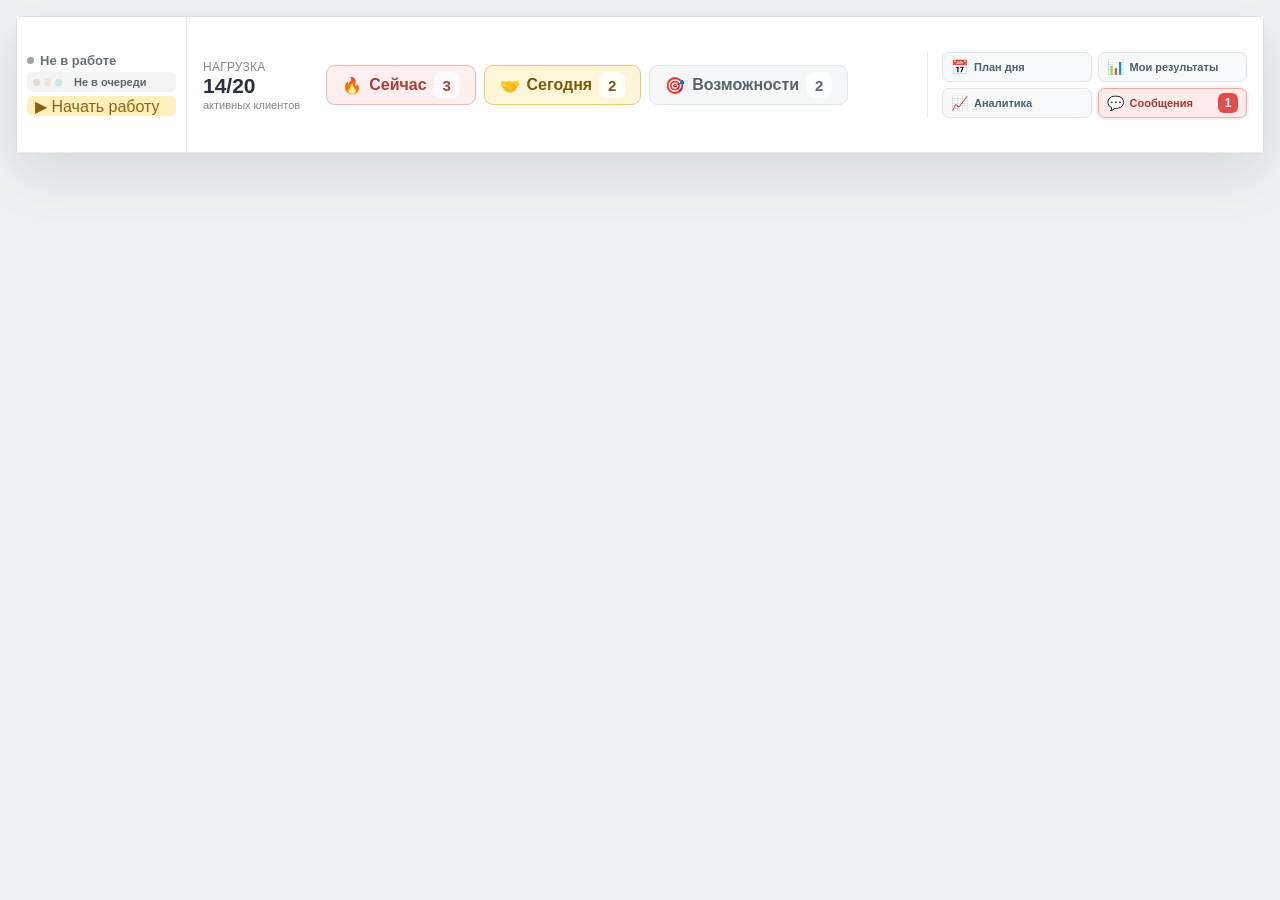
==== manager-widget/index.html @ 6597e40f "Добавить публичный интерактивный виджет менеджера" ====
<!doctype html>
<html lang="ru">
  <head>
    <meta charset="UTF-8" />
    <meta name="viewport" content="width=device-width, initial-scale=1.0" />
    <meta
      name="description"
      content="Интерактивный макет рабочего виджета менеджера по продажам"
    />
    <title>Рабочий виджет менеджера</title>
    <script type="module" crossorigin src="./assets/index-DknMgJmv.js"></script>
    <link rel="stylesheet" crossorigin href="./assets/index-B7wxys3e.css">
  </head>
  <body>
    <div id="root"></div>
  </body>
</html>
---- manager-widget/assets/index-B7wxys3e.css ----
._amoPage_18mgr_1{--ink:#27313d;--muted:#7d8994;--line:#e7ebee;--navy:#082438;--blue:#2468dd;--green:#16b887;--green-soft:#e8f8f2;--yellow:#e9ad2e;--yellow-soft:#fff6d9;--red:#e24e4e;--red-soft:#fff0ef;min-height:100vh;color:var(--ink);background:#eef1f4;padding:16px;font-family:Inter,-apple-system,BlinkMacSystemFont,Segoe UI,Arial,sans-serif}._amoPage_18mgr_1 button{font:inherit}._amoPage_18mgr_1 button:focus-visible{outline-offset:2px;outline:3px solid #2468dd47}._amoWindow_18mgr_30{background:#fff;border:1px solid #d9dfe3;border-radius:5px;width:min(1860px,100%);min-height:0;margin:0 auto;position:relative;overflow:visible;box-shadow:0 18px 55px #1728361f}._embeddedWidget_18mgr_42{border-bottom:1px solid var(--line);background:#fff;grid-template-columns:170px minmax(0,1fr);min-height:136px;display:grid}._managerCell_18mgr_50{border-right:1px solid var(--line);flex-direction:column;justify-content:center;align-items:flex-start;padding:8px 10px;display:flex}._managerLine_18mgr_59{align-items:center;gap:6px;display:flex}._managerLine_18mgr_59 b{color:#65717b;font-size:13px}._trafficRow_18mgr_70{background:#f2f4f5;border-radius:6px;align-items:center;gap:4px;width:100%;min-height:20px;margin-top:4px;padding:0 6px;display:flex}._trafficRow_18mgr_70 button{color:#596670;text-overflow:ellipsis;white-space:nowrap;cursor:pointer;background:0 0;border:0;min-width:0;margin-left:2px;font-size:11px;font-weight:850;overflow:hidden}._trafficLamp_18mgr_96,._trafficMini_18mgr_97 span{opacity:.2;border-radius:50%;width:7px;height:7px}._redLamp_18mgr_104{background:var(--red)}._yellowLamp_18mgr_108{background:var(--yellow)}._greenLamp_18mgr_112{background:var(--green)}._trafficRow_18mgr_70 ._activeLamp_18mgr_116,._trafficMini_18mgr_97 ._activeLamp_18mgr_116{opacity:1;box-shadow:0 0 0 2px #27313d14}._liveDot_18mgr_122{background:#9ca5ac;border-radius:50%;width:7px;height:7px}._liveDot_18mgr_122._green_18mgr_112{background:var(--green)}._liveDot_18mgr_122._yellow_18mgr_108{background:var(--yellow)}._liveDot_18mgr_122._red_18mgr_104{background:var(--red)}._statusButton_18mgr_141,._startMini_18mgr_142,._endMini_18mgr_143{text-align:left;cursor:pointer;border:0;border-radius:6px;width:100%;min-height:20px;margin-top:4px;padding:0 8px;font-size:12px;font-weight:800}._statusButton_18mgr_141._gray_18mgr_156{color:#69747d;background:#eef1f3}._statusButton_18mgr_141._green_18mgr_112{color:#147450;background:var(--green-soft)}._statusButton_18mgr_141._yellow_18mgr_108{color:#8d6410;background:var(--yellow-soft)}._statusButton_18mgr_141._red_18mgr_104{color:#fff;background:var(--red)}._startMini_18mgr_142{color:#8a6411;background:#fff0bd}._endMini_18mgr_143{color:#63707a;background:#edf0f2}._newLeadMini_18mgr_186{color:#7c5a0d;text-align:left;cursor:pointer;background:#fff0bd;border:1px solid #f0d684;border-radius:6px;width:100%;min-height:20px;margin-top:4px;padding:0 7px;font-size:11px;font-weight:900}._distributionCell_18mgr_201{grid-template-columns:minmax(520px,1fr) minmax(280px,320px);align-items:center;gap:16px;padding:9px 16px 8px;display:grid}._distributionTop_18mgr_209{align-items:center;gap:26px;min-width:0;display:flex}._distributionTop_18mgr_209>div:first-child span,._distributionTop_18mgr_209>div:first-child strong,._distributionTop_18mgr_209>div:first-child small{display:block}._distributionTop_18mgr_209>div:first-child span,._distributionTitle_18mgr_223{color:var(--muted);letter-spacing:.02em;text-transform:uppercase;font-size:12px}._distributionTop_18mgr_209>div:first-child strong{margin-top:1px;font-size:21px;line-height:1}._distributionTop_18mgr_209>div:first-child small{color:var(--muted);margin-top:3px;font-size:11px}._headerQueues_18mgr_242{flex:1;align-items:center;gap:8px;min-width:0;display:flex}._headerQueues_18mgr_242 button{color:#58656f;cursor:pointer;background:#f5f7f8;border:1px solid #e0e5e8;border-radius:9px;align-items:center;gap:7px;min-height:40px;padding:0 15px;font-size:16px;font-weight:800;display:inline-flex}._headerQueues_18mgr_242 button b{min-width:26px;height:26px;color:inherit;background:#ffffffb8;border-radius:7px;place-items:center;padding:0 6px;font-size:15px;display:grid}._headerQueues_18mgr_242 button._headerUrgent_18mgr_277{color:#a63e39;background:var(--red-soft);border-color:#efb8b4}._headerQueues_18mgr_242 button._headerTouchOverdue_18mgr_283{color:#7d5910;background:var(--yellow-soft);border-color:#e9cd79}._headerQueues_18mgr_242 button._activeHeaderQueue_18mgr_289{box-shadow:0 0 0 2px #2468dd2e}._distributionTitle_18mgr_223{color:#45535e;text-overflow:ellipsis;white-space:nowrap;text-transform:none;margin-top:6px;font-weight:800;display:block;overflow:hidden}._currentStrip_18mgr_304{color:#53616c;text-align:left;cursor:pointer;background:#f5f7f8;border:1px solid #dfe5e8;border-left:4px solid #98a3ab;border-radius:6px;grid-template-columns:auto minmax(0,1fr) auto;align-items:center;gap:8px;width:100%;min-height:34px;margin-top:4px;padding:4px 8px;display:grid}._currentStrip_18mgr_304._red_18mgr_104{color:#753a36;border-color:#f0d1ce;border-left-color:var(--red);background:#fff7f6}._currentStrip_18mgr_304._yellow_18mgr_108{color:#705715;border-color:#eedb9d;border-left-color:var(--yellow);background:#fffaf0}._currentStrip_18mgr_304._green_18mgr_112{color:#1b654f;border-color:#cbe9dd;border-left-color:var(--green);background:#f2fbf7}._currentStripIcon_18mgr_343{background:#fff;border:1px solid #27313d14;border-radius:6px;place-items:center;width:23px;height:23px;font-size:14px;display:grid}._currentStripCopy_18mgr_354{min-width:0}._currentStripCopy_18mgr_354 small,._currentStripCopy_18mgr_354 b{text-overflow:ellipsis;white-space:nowrap;display:block;overflow:hidden}._currentStripCopy_18mgr_354 small{color:#7d8993;letter-spacing:.04em;text-transform:uppercase;font-size:10px;font-weight:800}._currentStripCopy_18mgr_354 b{margin-top:1px;font-size:12px}._currentStrip_18mgr_304 time{white-space:nowrap;font-size:11px;font-weight:900}._headerTools_18mgr_385{border-left:1px solid var(--line);grid-template-columns:repeat(2,minmax(0,1fr));gap:6px;min-width:0;padding-left:14px;display:grid}._headerTool_18mgr_385{color:#49606f;text-align:left;cursor:pointer;background:#f7f9fa;border:1px solid #dfe5e8;border-radius:7px;grid-template-columns:auto minmax(0,1fr) auto;align-items:center;gap:6px;min-height:30px;padding:4px 8px;display:grid;overflow:hidden}._headerTool_18mgr_385 span{font-size:14px}._headerTool_18mgr_385 b{text-overflow:ellipsis;white-space:nowrap;font-size:11px;font-weight:850;overflow:hidden}._headerTool_18mgr_385 i{color:#5c4a91;background:#eee8ff;border-radius:6px;place-items:center;min-width:20px;height:20px;padding:0 5px;font-size:12px;font-style:normal;font-weight:900;display:grid}._headerTool_18mgr_385._activeHeaderTool_18mgr_436{color:#145f56;background:#e7f4f0;border-color:#b9ddd3;box-shadow:0 0 0 2px #145f5614}._headerTool_18mgr_385._headerMessageAlert_18mgr_443{color:#a93632;background:#ffebe9;border-color:#efaaa5;box-shadow:0 0 0 2px #e24e4e17}._headerTool_18mgr_385._headerMessageAlert_18mgr_443 i{color:#fff;background:var(--red)}._compactDrawer_18mgr_455{border-bottom:1px solid var(--line);background:#fafbfc;align-items:center;gap:20px;padding:10px 14px;display:flex}._drawerTitle_18mgr_464{flex:0 0 210px}._drawerTitle_18mgr_464 strong,._drawerTitle_18mgr_464 span{display:block}._drawerTitle_18mgr_464 strong{font-size:13px}._drawerTitle_18mgr_464 span{color:var(--muted);margin-top:2px;font-size:11px}._scheduleStrip_18mgr_483,._metricsStrip_18mgr_484{gap:7px;min-width:0;display:flex;overflow-x:auto}._scheduleStrip_18mgr_483 button{text-align:left;border:1px solid var(--line);background:#fff;border-radius:6px;grid-template-columns:auto minmax(90px,auto);gap:2px 7px;min-width:176px;padding:7px 9px;display:grid}._scheduleStrip_18mgr_483 time{color:#176b60;grid-row:1/3;font-size:14px;font-weight:900}._scheduleStrip_18mgr_483 b{font-size:12px}._scheduleStrip_18mgr_483 span{color:var(--muted);font-size:11px}._metricsStrip_18mgr_484{flex:1}._metricsStrip_18mgr_484 span{min-width:130px;color:var(--muted);border:1px solid var(--line);background:#fff;border-radius:6px;padding:8px 10px;font-size:11px}._metricsStrip_18mgr_484 b{color:var(--ink);margin-top:2px;font-size:16px;display:block}._resultsDrawer_18mgr_540{background:radial-gradient(circle at 92% 0,#16b88714,#0000 24%),linear-gradient(135deg,#f1f6f4 0%,#f8f8f4 100%);border-bottom-color:#cddcd7;grid-template-columns:118px 218px minmax(470px,1fr) minmax(235px,285px);align-items:stretch;gap:9px 11px;padding:12px 14px;display:grid;box-shadow:inset 0 1px #fff,inset 0 -1px #0d302f08}._resultsIntro_18mgr_555{background:#ffffffb3;border:1px solid #c9d8d3e6;border-left:4px solid #174f49;border-radius:8px;flex-direction:column;grid-row:auto;justify-content:center;align-items:flex-start;padding:11px 12px;display:flex}._resultsIntro_18mgr_555>span,._resultsIntro_18mgr_555>strong,._resultsIntro_18mgr_555>i{display:block}._resultsIntro_18mgr_555>span{color:#60716d;letter-spacing:.12em;text-transform:uppercase;font-size:11px;font-weight:900}._resultsIntro_18mgr_555>strong{color:#183a37;margin-top:3px;font-family:Georgia,Times New Roman,serif;font-size:20px;line-height:1}._resultsIntro_18mgr_555>i{border-radius:999px;margin-top:10px;padding:3px 6px;font-size:11px;font-style:normal;font-weight:900}._resultOnPlan_18mgr_599{color:#126a4a;background:#dcf4e9}._resultBehind_18mgr_604{color:#a23f39;background:#ffe4e1}._resultHero_18mgr_609{color:#fff;background:radial-gradient(circle at 90% 10%,#65d6b03d,#0000 28%),linear-gradient(135deg,#174f49 0%,#0d302f 100%);border:1px solid #08282547;border-radius:9px;min-height:100px;padding:11px 13px 10px;position:relative;overflow:hidden;box-shadow:0 8px 20px #0d302f24}._resultHeroTop_18mgr_623{justify-content:space-between;align-items:center;gap:8px;display:flex}._resultHeroTop_18mgr_623 span{color:#d9ece7;letter-spacing:.08em;text-transform:uppercase;font-size:11px;font-weight:900}._resultHeroTop_18mgr_623 b{color:#a8ead2;font-size:14px}._resultHero_18mgr_609>strong{margin-top:4px;font-size:32px;line-height:1;display:block}._resultHero_18mgr_609>strong small{color:#bfd4cf;font-size:16px;font-weight:700}._resultProgress_18mgr_656{background:#ffffff29;border-radius:999px;height:5px;margin-top:8px;overflow:hidden}._resultProgress_18mgr_656 i{border-radius:inherit;background:linear-gradient(90deg,#49d4a6,#8cedc9);height:100%;display:block}._resultHero_18mgr_609>small{color:#d9e6e3;margin-top:6px;font-size:11px;display:block}._dayResults_18mgr_678{grid-template-columns:repeat(4,minmax(82px,1fr)) minmax(140px,1.3fr);gap:7px;min-width:0;display:grid}._dayResult_18mgr_678{background:#fffffff0;border:1px solid #dce5e2;border-radius:8px;flex-direction:column;justify-content:center;align-items:flex-start;min-width:0;min-height:100px;padding:10px 11px;display:flex;box-shadow:0 3px 10px #1a3e390a}._dayResult_18mgr_678>span{color:#6d7c78;text-overflow:ellipsis;white-space:nowrap;font-size:11px;font-weight:800;overflow:hidden}._dayResult_18mgr_678>b{color:#203330;margin-top:4px;font-size:26px;line-height:1;display:block}._dayResult_18mgr_678>b small{color:#8a9794;font-size:15px}._dayResult_18mgr_678>small{color:#84908e;margin-top:6px;font-size:11px;font-weight:750;display:block}._miniProgress_18mgr_729{background:#e7ecea;border-radius:999px;width:100%;height:4px;margin-top:8px;overflow:hidden}._airtimeResult_18mgr_738{background:radial-gradient(circle at 92% 10%,#49d4a61a,#0000 32%),#fffffff5;border-color:#c9ded7}._airtimeResult_18mgr_738 ._miniProgress_18mgr_729{height:5px;margin-top:7px}._airtimeResult_18mgr_738 ._miniProgress_18mgr_729 i{background:linear-gradient(90deg,#1a9678,#52c9a4)}._miniProgress_18mgr_729 i{border-radius:inherit;background:#2db58b;height:100%;display:block}._dayResult_18mgr_678 ._resultPositive_18mgr_761{color:#16815c}._dayResult_18mgr_678 ._resultLoss_18mgr_765{color:#c24640}._resultsFocus_18mgr_769{background:linear-gradient(135deg,#fff7df,#fffbef);border:1px solid #ead694;border-radius:8px;flex-direction:column;justify-content:center;align-items:flex-start;min-height:100px;padding:11px 13px;display:flex}._resultsFocus_18mgr_769 span{color:#8a6514;letter-spacing:.06em;text-transform:uppercase;font-size:11px;font-weight:900}._resultsFocus_18mgr_769 strong{color:#493b20;margin-top:7px;font-size:13px;line-height:1.4;display:block}._analyticsDrawer_18mgr_797{background:radial-gradient(circle at 96% 0,#1b7e6c14,#0000 28%),linear-gradient(135deg,#f3f7f5 0%,#f8f8f5 100%);border-bottom:1px solid #cddbd6;padding:12px 14px 14px;box-shadow:inset 0 1px #fff,inset 0 -1px #0d302f08}._analyticsHeader_18mgr_808{grid-template-columns:minmax(190px,1fr) auto max-content;align-items:center;gap:14px;margin-bottom:10px;display:grid}._analyticsIdentity_18mgr_816 span,._analyticsIdentity_18mgr_816 strong,._analyticsIdentity_18mgr_816 small{display:block}._analyticsIdentity_18mgr_816 span{color:#176b60;letter-spacing:.11em;text-transform:uppercase;font-size:10px;font-weight:900}._analyticsIdentity_18mgr_816 strong{color:#203632;margin-top:2px;font-size:16px}._analyticsIdentity_18mgr_816 small{color:#7d8a86;margin-top:2px;font-size:11px}._analyticsTabs_18mgr_842{background:#ffffffb8;border:1px solid #d6e0dc;border-radius:7px;align-items:center;gap:4px;padding:3px;display:flex}._analyticsTabs_18mgr_842 button{color:#687672;white-space:nowrap;cursor:pointer;background:0 0;border:0;border-radius:5px;min-height:28px;padding:0 10px;font-size:12px;font-weight:850}._analyticsTabs_18mgr_842 button._activeAnalyticsTab_18mgr_865{color:#fff;background:#174f49;box-shadow:0 3px 8px #174f492e}._analyticsSource_18mgr_871{color:#81908b;white-space:nowrap;font-size:11px}._analyticsMonthGrid_18mgr_877{grid-template-columns:repeat(5,minmax(125px,1fr)) minmax(205px,1.2fr);gap:8px;display:grid}._analyticsKpi_18mgr_885{background:#fffffff0;border:1px solid #d9e3df;border-radius:8px;min-width:0;padding:11px 12px;box-shadow:0 4px 12px #1a3e390a}._analyticsKpi_18mgr_885 header{justify-content:space-between;align-items:flex-start;gap:7px;display:flex}._analyticsKpi_18mgr_885 header span{color:#61706c;text-overflow:clip;white-space:normal;font-size:12px;font-weight:850;line-height:1.15;overflow:hidden}._analyticsKpi_18mgr_885 header small{color:#9aa5a1;white-space:nowrap;font-size:11px}._analyticsKpi_18mgr_885>div:not(._analyticsProgress_18mgr_917){white-space:nowrap;align-items:baseline;gap:5px;margin-top:7px;display:flex}._analyticsKpi_18mgr_885>div strong{color:#183a35;font-size:28px;line-height:1}._analyticsKpi_18mgr_885>div strong._analyticsMoney_18mgr_931{font-size:21px}._analyticsKpi_18mgr_885>div b{color:#8b9894;text-overflow:ellipsis;font-size:14px;overflow:hidden}._analyticsKpi_18mgr_885>small{color:#7d8b87;margin-top:5px;font-size:11px;display:block}._analyticsProgress_18mgr_917{background:#e4ebe8;border-radius:999px;height:5px;margin-top:9px;overflow:hidden}._analyticsProgress_18mgr_917 i{border-radius:inherit;background:linear-gradient(90deg,#1a9678,#42c49d);height:100%;display:block}._analyticsConversion_18mgr_964,._addonSummary_18mgr_965{color:#fff;background:radial-gradient(circle at 90% 10%,#59dcb038,#0000 31%),linear-gradient(135deg,#174f49 0%,#0d302f 100%);border:1px solid #08282547;border-radius:9px;flex-direction:column;justify-content:center;align-items:flex-start;min-width:0;padding:12px 14px;display:flex;overflow:hidden;box-shadow:0 8px 20px #0d302f21}._analyticsConversion_18mgr_964 span,._addonSummary_18mgr_965 span{color:#cce5de;letter-spacing:.07em;text-transform:uppercase;font-size:11px;font-weight:900}._analyticsConversion_18mgr_964 strong,._addonSummary_18mgr_965 strong{margin-top:5px;font-size:30px;line-height:1;display:block}._analyticsConversion_18mgr_964 small,._addonSummary_18mgr_965 small{color:#d3e6e1;margin-top:5px;font-size:11px;display:block}._analyticsConversion_18mgr_964 i{color:#8de1c5;margin-top:7px;font-size:11px;font-style:normal;font-weight:850;display:block}._analyticsProductsGrid_18mgr_1016{grid-template-columns:minmax(210px,1.15fr) repeat(3,minmax(160px,1fr));gap:8px;display:grid}._analyticsControlGrid_18mgr_1022{grid-template-columns:repeat(2,minmax(190px,1fr)) minmax(260px,1.25fr);gap:8px;display:grid}._controlAnalyticsCard_18mgr_1028,._controlExplanation_18mgr_1029{border-radius:8px;flex-direction:column;justify-content:center;align-items:flex-start;min-width:0;min-height:92px;padding:12px 14px;display:flex}._controlAnalyticsCard_18mgr_1028 span,._controlExplanation_18mgr_1029 span{letter-spacing:.06em;text-transform:uppercase;font-size:11px;font-weight:900}._controlAnalyticsCard_18mgr_1028 strong{margin-top:4px;font-size:30px;line-height:1;display:block}._controlAnalyticsCard_18mgr_1028 small{margin-top:6px;font-size:11px;line-height:1.35;display:block}._declarationCard_18mgr_1062{color:#755913;background:#fff8e4;border:1px solid #ead694}._declarationCard_18mgr_1062 span,._declarationCard_18mgr_1062 small{color:#876b24}._lostLeadsCard_18mgr_1073{color:#8f3934;background:#fff1ef;border:1px solid #efc6c2}._lostLeadsCard_18mgr_1073 span,._lostLeadsCard_18mgr_1073 small{color:#9e4a44}._controlExplanation_18mgr_1029{color:#30413e;background:#ffffffd1;border:1px solid #d8e1de}._controlExplanation_18mgr_1029 span{color:#72807d}._controlExplanation_18mgr_1029 strong{margin-top:7px;font-size:12px;line-height:1.45;display:block}._workPanel_18mgr_1101{z-index:20;background:#f7f9fa;border-bottom:1px solid #cfd7dc;max-height:520px;position:absolute;top:136px;left:0;right:0;overflow:auto;box-shadow:0 18px 36px #16283633}._queueTabs_18mgr_1114{border-bottom:1px solid var(--line);background:#fff;align-items:center;gap:4px;min-height:45px;padding:0 42px 0 14px;display:flex;position:relative}._panelQueueTitle_18mgr_1125{color:#38454f;font-size:13px}._queueTabs_18mgr_1114>button:not(._closePanel_18mgr_1130){color:#67737d;cursor:pointer;background:0 0;border:1px solid #0000;border-radius:5px;align-items:center;gap:5px;min-height:27px;padding:0 9px;font-size:12px;display:inline-flex}._queueTabs_18mgr_1114>button:not(._closePanel_18mgr_1130):hover,._queueTabs_18mgr_1114 ._activeQueueTab_18mgr_1145{color:#fff;background:var(--blue);border-color:var(--blue)}._queueTabs_18mgr_1114>button._urgentTabHasItems_18mgr_1151{color:#a9403a;background:var(--red-soft);border-color:#efc4c0}._queueTabs_18mgr_1114>button._activeQueueTab_18mgr_1145._urgentTabHasItems_18mgr_1151{color:#fff;background:var(--red);border-color:var(--red)}._queueTabs_18mgr_1114>button._touchTabHasOverdue_18mgr_1163{color:#8a6312;background:var(--yellow-soft);border-color:#eed486}._queueTabs_18mgr_1114>button._activeQueueTab_18mgr_1145._touchTabHasOverdue_18mgr_1163{color:#4f3a0f;background:#f1c54e;border-color:#e2b32d}._queueTabs_18mgr_1114 button b{min-width:16px;height:16px;color:inherit;background:#ffffff2e;border-radius:4px;place-items:center;padding:0 3px;font-size:10px;display:grid}._queueTabs_18mgr_1114 ._newLeadQueue_18mgr_1187{color:#7c5a0d;background:#fff0bd;border-color:#efd584}._queueTabs_18mgr_1114 ._messagesQueueIcon_18mgr_1193{color:#5c4a91;background:#f3efff;border-color:#ded5f6;min-width:36px}._queueTabs_18mgr_1114 ._activeMessageIcon_18mgr_1200{color:#fff;background:#7257c7;border-color:#7257c7}._queueUtilities_18mgr_1206{border-left:1px solid var(--line);gap:3px;margin-left:auto;padding-left:8px;display:flex}._queueUtilities_18mgr_1206 button{color:#5c6872;cursor:pointer;background:#f4f6f7;border:1px solid #e0e5e8;border-radius:5px;align-items:center;gap:4px;min-height:27px;padding:0 7px;font-size:12px;display:inline-flex}._queueUtilities_18mgr_1206 ._activeUtilityIcon_18mgr_1228{color:#fff;background:#7257c7;border-color:#7257c7}._closePanel_18mgr_1130{color:#8a959d;cursor:pointer;background:0 0;border:0;width:28px;height:28px;font-size:20px;position:absolute;top:7px;right:10px}._ropCheck_18mgr_1247{color:#9a741f;margin-left:4px;font-size:12px}._ropCheck_18mgr_1247 b{color:#765712;background:#fff0bd;border-radius:4px;place-items:center;min-width:18px;height:18px;margin-left:4px;display:inline-grid}._trafficMeaning_18mgr_1264{color:#53606a;border-bottom:1px solid var(--line);background:#f2f4f5;grid-template-columns:auto auto 1fr;align-items:center;gap:9px;min-height:34px;padding:6px 14px;display:grid}._trafficMeaning_18mgr_1264 strong{white-space:nowrap;font-size:11px}._trafficMeaning_18mgr_1264>span{color:#78848d;text-overflow:ellipsis;white-space:nowrap;font-size:10px;overflow:hidden}._trafficMeaning_18mgr_1264._red_18mgr_104{background:#fff4f2}._trafficMeaning_18mgr_1264._yellow_18mgr_108{background:#fff9e8}._trafficMeaning_18mgr_1264._green_18mgr_112{background:#edf9f4}._trafficMini_18mgr_97{gap:3px;display:flex}._panelBody_18mgr_1306{grid-template-columns:minmax(0,1fr);padding:10px 14px;display:grid}._nowCard_18mgr_1312,._taskList_18mgr_1313{border:1px solid var(--line);background:#fff;border-radius:7px;overflow:hidden}._nowCard_18mgr_1312{min-height:270px}._emptyTask_18mgr_1324{grid-template-columns:auto 1fr auto;align-items:center;gap:16px;min-height:270px;padding:26px;display:grid}._emptyTask_18mgr_1324>span{color:#fff;background:var(--navy);border-radius:12px 12px 12px 4px;place-items:center;width:54px;height:54px;font-size:16px;display:grid}._emptyTask_18mgr_1324 ._successIcon_18mgr_1344{background:var(--green)}._emptyTask_18mgr_1324 small,._emptyTask_18mgr_1324 strong,._emptyTask_18mgr_1324 p{display:block}._emptyTask_18mgr_1324 small,._nowHeader_18mgr_1355 small{color:#177062;letter-spacing:.08em;font-size:11px;font-weight:900}._emptyTask_18mgr_1324 strong{margin-top:4px;font-size:17px}._emptyTask_18mgr_1324 p{max-width:430px;color:var(--muted);margin:5px 0 0;font-size:13px;line-height:1.45}._emptyTask_18mgr_1324 button{color:#fff;background:var(--green);cursor:pointer;border:0;border-radius:6px;min-height:34px;padding:0 12px;font-size:12px;font-weight:800}._nowHeader_18mgr_1355{background:#fffaf0;border-bottom:1px solid #f1e4c5;justify-content:space-between;align-items:flex-start;gap:15px;padding:16px 18px 11px;display:flex}._nowHeader_18mgr_1355 small,._nowHeader_18mgr_1355 strong{display:block}._nowHeader_18mgr_1355 strong{margin-top:4px;font-size:17px;line-height:1.15}._nowHeader_18mgr_1355 time{color:#9a3f38;background:var(--red-soft);border:1px solid #efc5c1;border-radius:5px;flex:none;padding:6px 8px;font-size:13px;font-weight:900}._taskContent_18mgr_1419{padding:12px 18px 14px}._clientButton_18mgr_1423{text-align:left;border:1px solid var(--line);background:#f7f9fa;border-radius:6px;grid-template-columns:auto auto 1fr auto;align-items:center;gap:8px;width:100%;padding:7px 9px;display:grid}._clientButton_18mgr_1423>span{color:#fff;background:#176b60;border-radius:7px;place-items:center;width:29px;height:29px;font-size:10px;font-weight:900;display:grid}._clientButton_18mgr_1423 b{font-size:13px}._clientButton_18mgr_1423 small{color:var(--muted);font-size:11px}._clientButton_18mgr_1423 i{color:#256b9b;font-size:11px;font-style:normal}._taskExplanation_18mgr_1463{grid-template-columns:repeat(3,1fr);gap:6px;margin-top:8px;display:grid}._taskExplanation_18mgr_1463>div{border:1px solid var(--line);background:#f9fafb;border-radius:5px;padding:8px}._taskExplanation_18mgr_1463 small{color:#177062;letter-spacing:.05em;text-transform:uppercase;margin-bottom:4px;font-size:10px;font-weight:900;display:block}._taskExplanation_18mgr_1463 p{margin:0;font-size:12px;line-height:1.38}._signalLine_18mgr_1493{flex-wrap:wrap;gap:5px;margin-top:8px;display:flex}._signalLine_18mgr_1493 span{color:#93423b;background:var(--red-soft);border-radius:4px;padding:4px 6px;font-size:10px;font-weight:800}._taskActions_18mgr_1509{align-items:center;gap:6px;margin-top:9px;display:flex}._autoOpened_18mgr_1516{color:#176b60;background:var(--green-soft);border:1px solid #cbe9dd;border-radius:5px;flex:1;padding:8px 10px;font-size:11px;font-weight:800}._mainAction_18mgr_1527,._errorAction_18mgr_1528,._demoConfirm_18mgr_1529{cursor:pointer;border-radius:5px;min-height:32px;padding:0 11px;font-size:11px;font-weight:850}._mainAction_18mgr_1527{color:#fff;background:var(--green);border:1px solid var(--green)}._mainAction_18mgr_1527:disabled{color:#65717b;cursor:wait;background:#edf1f3;border-color:#dfe5e8}._errorAction_18mgr_1528{color:#6b7680;border:1px solid var(--line);background:#fff}._demoConfirm_18mgr_1529{color:#5d4990;background:#f4f0ff;border:1px solid #d9d0ef}._taskList_18mgr_1313{min-height:0}._listHeading_18mgr_1567{border-bottom:1px solid var(--line);justify-content:space-between;align-items:center;gap:16px;padding:11px 12px;display:flex}._listHeading_18mgr_1567 strong,._listHeading_18mgr_1567 span,._listHeading_18mgr_1567 em{display:block}._listHeading_18mgr_1567 strong{font-size:13px}._listHeading_18mgr_1567 span{color:var(--muted);margin-top:2px;font-size:10px}._listHeading_18mgr_1567 em{color:#8f7a42;margin-top:3px;font-size:10px;font-style:normal}._listHeading_18mgr_1567>b{color:#176b60;background:var(--green-soft);border-radius:5px;padding:5px 7px;font-size:10px}._tableHeader_18mgr_1607,._taskRow_18mgr_1608{grid-template-columns:minmax(130px,.85fr) minmax(105px,.65fr) minmax(200px,1.35fr) 70px 48px;align-items:center;gap:10px;display:grid}._tableHeader_18mgr_1607{color:#9aa3aa;border-bottom:1px solid var(--line);padding:7px 10px;font-size:10px}._taskRow_18mgr_1608{width:100%;min-height:42px;color:var(--ink);text-align:left;border:0;border-bottom:1px solid var(--line);background:#fff;padding:5px 10px}._currentTaskRow_18mgr_1633{background:#edf7f4}._taskRow_18mgr_1608 span,._taskRow_18mgr_1608 b,._taskRow_18mgr_1608 small{min-width:0}._taskRow_18mgr_1608 b,._taskRow_18mgr_1608 small{display:block}._taskRow_18mgr_1608 b{color:#2c6d9a;text-overflow:ellipsis;white-space:nowrap;font-size:10px;overflow:hidden}._taskRow_18mgr_1608 small,._taskRow_18mgr_1608>span:nth-child(2),._taskRow_18mgr_1608>span:nth-child(3){color:#7e8992;font-size:10px}._taskRow_18mgr_1608 time{color:#65717b;white-space:nowrap;font-size:10px;font-weight:800}._taskRow_18mgr_1608 i{color:#176b60;text-align:center;background:#dff3eb;border-radius:4px;padding:3px 5px;font-size:10px;font-style:normal;font-weight:850}._taskRow_18mgr_1608 i:empty{background:0 0;padding:0}._emptyList_18mgr_1686{color:var(--muted);text-align:center;padding:40px;font-size:11px}._demoBar_18mgr_1693{background:#f2effc;border-top:1px solid #ded5f5;justify-content:flex-end;align-items:center;gap:6px;padding:7px 14px;display:flex}._demoBar_18mgr_1693>span{color:#766b92;margin-right:auto;font-size:10px}._demoBar_18mgr_1693 button{color:#5d4990;cursor:pointer;background:#fff;border:1px solid #d9d0ef;border-radius:4px;min-height:25px;padding:0 8px;font-size:10px;font-weight:800}._crmBody_18mgr_1721{min-height:610px;display:block}._dealWorkspace_18mgr_1726{background:#f5f7f8;grid-column:1/-1;grid-template-columns:280px minmax(520px,1fr);min-height:610px;animation:.18s ease-out _dealOpened_18mgr_1;display:grid}@keyframes _dealOpened_18mgr_1{0%{opacity:.45;transform:translateY(4px)}to{opacity:1;transform:translateY(0)}}._dealContact_18mgr_1747{border-right:1px solid var(--line);background:#fff;padding:20px 18px}._dealContact_18mgr_1747>small{color:#8c98a1;letter-spacing:.05em;font-size:10px;font-weight:800}._dealContact_18mgr_1747 h2{margin:7px 0 8px;font-size:19px;line-height:1.1}._dealStage_18mgr_1766{color:#176b60;background:var(--green-soft);border-radius:5px;padding:5px 7px;font-size:10px;font-weight:850;display:inline-flex}._dealContact_18mgr_1747 dl{margin:22px 0 0}._dealContact_18mgr_1747 dl>div{border-bottom:1px solid var(--line);grid-template-columns:95px 1fr;gap:10px;padding:9px 0;display:grid}._dealContact_18mgr_1747 dt{color:#8b969e;font-size:10px}._dealContact_18mgr_1747 dd{color:#3f4b55;margin:0;font-size:11px;font-weight:700}._dealPhone_18mgr_1800{color:#2f73a6;cursor:pointer;background:0 0;border:0;padding:0;font-size:11px;font-weight:800}._dealPhone_18mgr_1800:disabled{color:#80909b;cursor:wait}._dealAutomation_18mgr_1815{color:#176b60;background:var(--green-soft);border:1px solid #cbe9dd;border-radius:7px;gap:8px;margin-top:18px;padding:10px;display:flex}._dealAutomation_18mgr_1815>span{color:#fff;background:var(--green);border-radius:50%;flex:0 0 22px;place-items:center;width:22px;height:22px;font-weight:900;display:grid}._dealAutomation_18mgr_1815 p{margin:0;font-size:10px;line-height:1.45}._dealAutomation_18mgr_1815 b{margin-bottom:2px;font-size:11px;display:block}._dealTimeline_18mgr_1850{padding:18px 20px 82px;position:relative;overflow:hidden}._timelineHeading_18mgr_1856{border-bottom:1px solid #dfe5e8;justify-content:space-between;align-items:flex-start;padding-bottom:14px;display:flex}._timelineHeading_18mgr_1856 small{color:#8d989f;letter-spacing:.06em;font-size:10px;font-weight:850}._timelineHeading_18mgr_1856 h3{margin:3px 0 0;font-size:15px}._timelineHeading_18mgr_1856>span{color:#7e8992;background:#fff;border:1px solid #dfe5e8;border-radius:999px;padding:4px 8px;font-size:10px}._signalEvent_18mgr_1885,._messageEvent_18mgr_1886,._callEvent_18mgr_1887{background:#fff;border:1px solid #dfe5e8;border-radius:8px;grid-template-columns:30px 1fr;gap:10px;margin-top:12px;padding:13px;display:grid;box-shadow:0 4px 14px #182b380a}._signalEvent_18mgr_1885{background:#fff8f7;border-color:#efcbc7}._signalEvent_18mgr_1885>span,._messageEvent_18mgr_1886>span,._callEvent_18mgr_1887>span{background:#f0f3f5;border-radius:7px;place-items:center;width:30px;height:30px;font-size:15px;display:grid}._signalEvent_18mgr_1885 small,._messageEvent_18mgr_1886 small,._callEvent_18mgr_1887 small{color:#8b969e;letter-spacing:.04em;font-size:10px;font-weight:850}._signalEvent_18mgr_1885 strong{margin-top:3px;font-size:13px;display:block}._signalEvent_18mgr_1885 p,._messageEvent_18mgr_1886 p,._callEvent_18mgr_1887 p{color:#596670;margin:4px 0 0;font-size:11px;line-height:1.45}._amoNativeTask_18mgr_1940{background:#fff;border:1px solid #cfd6da;border-radius:6px;grid-template-columns:42px 1fr;gap:12px;margin-top:14px;padding:14px 16px;display:grid;box-shadow:0 4px 14px #182b380d}._nativeTaskClock_18mgr_1952{color:#66737c;border:1px solid #8e989f;border-radius:50%;place-items:center;width:38px;height:38px;font-size:23px;display:grid}._amoNativeTask_18mgr_1940 small{color:#7a858d;font-size:11px;display:block}._amoNativeTask_18mgr_1940 strong{color:#35414a;margin-top:2px;font-size:15px;display:block}._amoNativeTask_18mgr_1940 p{color:#56636d;margin:8px 0 0;font-size:11px;line-height:1.45}._amoNativeTask_18mgr_1940 em{color:#177062;margin-top:5px;font-size:10px;font-style:normal;font-weight:800;display:block}._nativeTaskWarning_18mgr_1992,._nativeTaskConfirmed_18mgr_1993{border-radius:5px;margin-top:8px;padding:4px 7px;font-size:10px;display:inline-flex}._nativeTaskWarning_18mgr_1992{color:#9e3e38;background:var(--red-soft)}._nativeTaskConfirmed_18mgr_1993{color:#176b60;background:var(--green-soft)}._taskResultSimulator_18mgr_2011{border-top:1px solid var(--line);grid-template-columns:minmax(190px,1fr) minmax(190px,.85fr) auto;align-items:end;gap:8px;margin-top:11px;padding-top:11px;display:grid}._taskResultSimulator_18mgr_2011 label{color:#75818a;gap:5px;font-size:10px;font-weight:850;display:grid}._taskResultSimulator_18mgr_2011 select,._taskResultSimulator_18mgr_2011 input{width:100%;min-height:34px;color:var(--ink);font:inherit;background:#fff;border:1px solid #cfd7dc;border-radius:5px;padding:0 9px;font-size:11px}._taskResultSimulator_18mgr_2011 button{color:#fff;white-space:nowrap;cursor:pointer;background:#287bb3;border:0;border-radius:5px;min-height:34px;padding:0 13px;font-size:11px;font-weight:850}._taskResultSimulator_18mgr_2011 button:disabled{color:#929ca3;cursor:not-allowed;background:#e8edef}._taskResultSimulator_18mgr_2011>small{color:#7e8991;grid-column:1/-1;font-size:10px;line-height:1.35}._taskResultError_18mgr_2068{color:#a43e37;background:#fff0ee;border:1px solid #f0c2bd;border-radius:5px;grid-column:1/-1;padding:7px 9px;font-size:10px}._dealComposer_18mgr_2078{color:#9aa4ab;background:#fff;border:1px solid #dfe5e8;border-radius:7px;align-items:center;gap:8px;min-height:46px;padding:7px 8px 7px 12px;font-size:11px;display:flex;position:absolute;bottom:18px;left:20px;right:20px}._dealComposer_18mgr_2078 span{flex:1}._dealComposer_18mgr_2078 button{color:#fff;background:#2a79b2;border:0;border-radius:5px;min-height:30px;padding:0 11px;font-size:10px;font-weight:850}._postponeButton_18mgr_2110{color:#596670;cursor:pointer;background:#fff;border:1px solid #cfd7dc;border-radius:6px;width:100%;min-height:36px;margin-top:14px;font-size:11px;font-weight:850}._modalBackdrop_18mgr_2123{z-index:50;-webkit-backdrop-filter:blur(5px);backdrop-filter:blur(5px);background:#0e1f2b8a;place-items:center;padding:20px;display:grid;position:fixed;top:0;bottom:0;left:0;right:0}._lateModal_18mgr_2134{text-align:center;background:#fff;border-radius:16px;width:min(610px,100%);padding:38px;box-shadow:0 32px 100px #0e1f2b4d}._lateModal_18mgr_2134>span{background:#fff1ef;border:1px solid #f0cac6;border-radius:16px;place-items:center;width:58px;height:58px;margin:0 auto 16px;font-size:26px;display:grid}._lateModal_18mgr_2134>small{color:#8a969e;letter-spacing:.09em;font-size:10px;font-weight:900}._lateModal_18mgr_2134 h2{margin:7px 0 9px;font-size:29px;line-height:1.1}._lateModal_18mgr_2134>p{color:#65717b;max-width:460px;margin:0 auto;font-size:13px;line-height:1.55}._lateModal_18mgr_2134>strong{color:#a23d37;background:var(--red-soft);border:1px solid #efc5c1;border-radius:8px;margin:18px 0;padding:12px;font-size:15px;display:block}._lateReasonField_18mgr_2187{color:#4e5b65;text-align:left;gap:7px;font-size:12px;font-weight:850;display:grid}._lateReasonField_18mgr_2187 textarea,._reasonField_18mgr_2197 textarea,._disputeModal_18mgr_2198 textarea{resize:vertical;width:100%;color:var(--ink);font:inherit;background:#fbfcfc;border:1px solid #d8dfe3;border-radius:7px;padding:11px;font-size:12px;line-height:1.45}._lateReasonField_18mgr_2187 textarea:focus,._reasonField_18mgr_2197 textarea:focus,._disputeModal_18mgr_2198 textarea:focus{border-color:#87acd0;outline:3px solid #2468dd24}._lateModal_18mgr_2134>button{color:#fff;cursor:pointer;background:#15384f;border:0;border-radius:7px;width:100%;min-height:42px;margin-top:14px;font-size:12px;font-weight:900}._lateModal_18mgr_2134>button:disabled{color:#8a959d;cursor:not-allowed;background:#e8ecee}._disputeModal_18mgr_2198{background:#fff;border-radius:12px;width:min(500px,100%);padding:26px;box-shadow:0 28px 80px #0e1f2b40}._disputeModal_18mgr_2198>small{color:#9b741e;letter-spacing:.07em;font-size:10px;font-weight:900}._disputeModal_18mgr_2198 h2{margin:8px 0;font-size:22px}._disputeModal_18mgr_2198>p{color:#68757e;margin:0;font-size:13px;line-height:1.5}._disputeModal_18mgr_2198 label{color:#4e5b65;gap:7px;margin-top:16px;font-size:12px;font-weight:850;display:grid}._disputeModal_18mgr_2198>div{gap:8px;margin-top:14px;display:flex}._disputeModal_18mgr_2198 button{cursor:pointer;border-radius:6px;min-height:38px;padding:0 12px;font-size:11px;font-weight:850}._disputeModal_18mgr_2198 button:first-child{color:#fff;background:#b8802c;border:1px solid #b8802c}._disputeModal_18mgr_2198 button:first-child:disabled{opacity:.45;cursor:not-allowed}._disputeModal_18mgr_2198 button:last-child{color:#65717b;border:1px solid var(--line);background:#fff}._endModal_18mgr_2305{background:#fff;border-radius:12px;width:min(470px,100%);padding:26px;box-shadow:0 28px 80px #0e1f2b40}._endModal_18mgr_2305>span{color:#fff;background:var(--red);border-radius:10px;place-items:center;width:42px;height:42px;font-size:20px;font-weight:900;display:grid}._endModal_18mgr_2305 h2{margin:16px 0 8px;font-size:22px}._endModal_18mgr_2305 p{color:#6e7a83;margin:0;font-size:14px;line-height:1.5}._endModal_18mgr_2305>small{color:#93423b;background:var(--red-soft);border-radius:6px;margin-top:12px;padding:9px;font-size:11px;display:block}._reasonField_18mgr_2197{color:#65717b;gap:6px;margin-top:14px;font-size:12px;font-weight:800;display:grid}._reasonField_18mgr_2197 select{width:100%;min-height:40px;color:var(--ink);font:inherit;border:1px solid var(--line);background:#fff;border-radius:6px;padding:0 10px;font-size:13px}._endModal_18mgr_2305>div{gap:7px;margin-top:16px;display:flex}._endModal_18mgr_2305 button{cursor:pointer;border-radius:6px;min-height:38px;padding:0 12px;font-size:11px;font-weight:850}._endModal_18mgr_2305 button:first-child{color:#fff;background:var(--green);border:1px solid var(--green)}._endModal_18mgr_2305 button:last-child{color:#65717b;border:1px solid var(--line);background:#fff}._toast_18mgr_2395{z-index:70;color:#fff;background:#102d42;border-radius:7px;max-width:430px;padding:12px 15px;font-size:12px;font-weight:800;position:fixed;bottom:20px;right:20px;box-shadow:0 16px 40px #0e1f2b42}._handoffNotice_18mgr_2410{z-index:90;color:#173b35;background:#effaf6;border:1px solid #b9e2d5;border-radius:9px;grid-template-columns:34px minmax(240px,1fr);align-items:center;gap:10px;min-width:min(480px,100vw - 32px);padding:11px 14px;animation:.18s ease-out _handoffIn_18mgr_1;display:grid;position:fixed;top:22px;left:50%;transform:translate(-50%);box-shadow:0 16px 42px #14373038}._handoffNotice_18mgr_2410>span{color:#fff;background:#15866f;border-radius:50%;place-items:center;width:34px;height:34px;font-size:17px;font-weight:900;display:grid}._handoffNotice_18mgr_2410 strong,._handoffNotice_18mgr_2410 small{display:block}._handoffNotice_18mgr_2410 strong{font-size:12px}._handoffNotice_18mgr_2410 small{color:#50716a;margin-top:3px;font-size:11px}@keyframes _handoffIn_18mgr_1{0%{opacity:0;transform:translate(-50%,-8px)}to{opacity:1;transform:translate(-50%)}}@media (max-width:1150px){._embeddedWidget_18mgr_42{grid-template-columns:190px minmax(0,1fr)}._distributionCell_18mgr_201{grid-template-columns:minmax(430px,1fr) 280px;gap:10px}._resultsDrawer_18mgr_540{grid-template-columns:112px 205px minmax(380px,1fr)}._resultsIntro_18mgr_555{grid-row:1/3}._resultsFocus_18mgr_769{grid-column:2/-1}._analyticsHeader_18mgr_808{grid-template-columns:1fr auto}._analyticsSource_18mgr_871{grid-column:1/-1}._analyticsMonthGrid_18mgr_877{grid-template-columns:repeat(2,minmax(170px,1fr))}._analyticsConversion_18mgr_964{grid-column:1/-1;min-height:105px}._analyticsProductsGrid_18mgr_1016{grid-template-columns:repeat(2,minmax(170px,1fr))}._addonSummary_18mgr_965{grid-column:1/-1;min-height:105px}._analyticsControlGrid_18mgr_1022{grid-template-columns:repeat(2,minmax(180px,1fr))}._controlExplanation_18mgr_1029{grid-column:1/-1}._dealWorkspace_18mgr_1726{grid-template-columns:230px minmax(480px,1fr)}._panelBody_18mgr_1306{grid-template-columns:1fr}._taskList_18mgr_1313{min-height:0}}@media (max-width:850px){._amoPage_18mgr_1{padding:0}._amoWindow_18mgr_30{border:0;border-radius:0;width:100%;min-height:100vh;overflow:visible}._embeddedWidget_18mgr_42,._amoToolbar_18mgr_2552,._crmBody_18mgr_1721{min-width:0}._embeddedWidget_18mgr_42{grid-template-columns:190px minmax(0,1fr)}._distributionCell_18mgr_201{grid-template-columns:minmax(330px,1fr) 250px;gap:8px;min-width:0;padding-left:12px;padding-right:12px}._distributionTop_18mgr_209{gap:14px}._headerQueues_18mgr_242{scrollbar-width:thin;overflow-x:auto}._headerQueues_18mgr_242 button{flex:none}._headerTools_18mgr_385{padding-left:8px}._resultsDrawer_18mgr_540{grid-template-columns:1fr;gap:8px}._resultsIntro_18mgr_555,._resultsFocus_18mgr_769{grid-area:auto}._resultsIntro_18mgr_555{flex-direction:row;justify-content:space-between;align-items:center;min-height:46px}._resultsIntro_18mgr_555>strong,._resultsIntro_18mgr_555>i{margin-top:0}._dayResults_18mgr_678{grid-template-columns:repeat(2,minmax(120px,1fr))}._analyticsHeader_18mgr_808,._analyticsMonthGrid_18mgr_877,._analyticsProductsGrid_18mgr_1016,._analyticsControlGrid_18mgr_1022{grid-template-columns:1fr}._analyticsTabs_18mgr_842{max-width:100%;overflow-x:auto}._analyticsTabs_18mgr_842 button{flex:none}._analyticsSource_18mgr_871,._analyticsConversion_18mgr_964,._addonSummary_18mgr_965,._controlExplanation_18mgr_1029{grid-column:auto}._dealWorkspace_18mgr_1726{grid-template-columns:1fr}._dealContact_18mgr_1747{border-right:0;border-bottom:1px solid var(--line)}._dealTimeline_18mgr_1850{min-height:440px}._workPanel_18mgr_1101{min-width:0;max-height:calc(100vh - 136px)}._queueTabs_18mgr_1114{padding-right:36px;overflow-x:auto}._queueTabs_18mgr_1114>button:not(._closePanel_18mgr_1130){flex:none}._ropCheck_18mgr_1247{display:none}._trafficMeaning_18mgr_1264{grid-template-columns:auto 1fr}._trafficMeaning_18mgr_1264>span{text-overflow:clip;white-space:normal;grid-column:2;overflow:visible}._panelBody_18mgr_1306{grid-template-columns:1fr;padding:8px}._taskExplanation_18mgr_1463{grid-template-columns:1fr}._taskActions_18mgr_1509{flex-wrap:wrap}._taskResultSimulator_18mgr_2011{grid-template-columns:1fr}._taskResultSimulator_18mgr_2011>small{grid-column:auto}._amoToolbar_18mgr_2552{grid-template-columns:170px 110px minmax(0,1fr)}._amoToolbar_18mgr_2552>:nth-child(4),._amoToolbar_18mgr_2552>:nth-child(5){display:none}._crmBody_18mgr_1721{grid-template-columns:1fr}._crmSidebar_18mgr_2712{display:none}._fakeTableHead_18mgr_2716,._fakeRow_18mgr_2717{grid-template-columns:minmax(230px,1fr) 110px 130px}._fakeTableHead_18mgr_2716>:nth-child(4),._fakeRow_18mgr_2717>:nth-child(4){display:none}}*{box-sizing:border-box}html,body,#root{min-width:320px;min-height:100%;margin:0}body{-webkit-font-smoothing:antialiased;background:#eef1f4;font-family:Inter,-apple-system,BlinkMacSystemFont,Segoe UI,Arial,sans-serif}button,input,select,textarea{font:inherit}
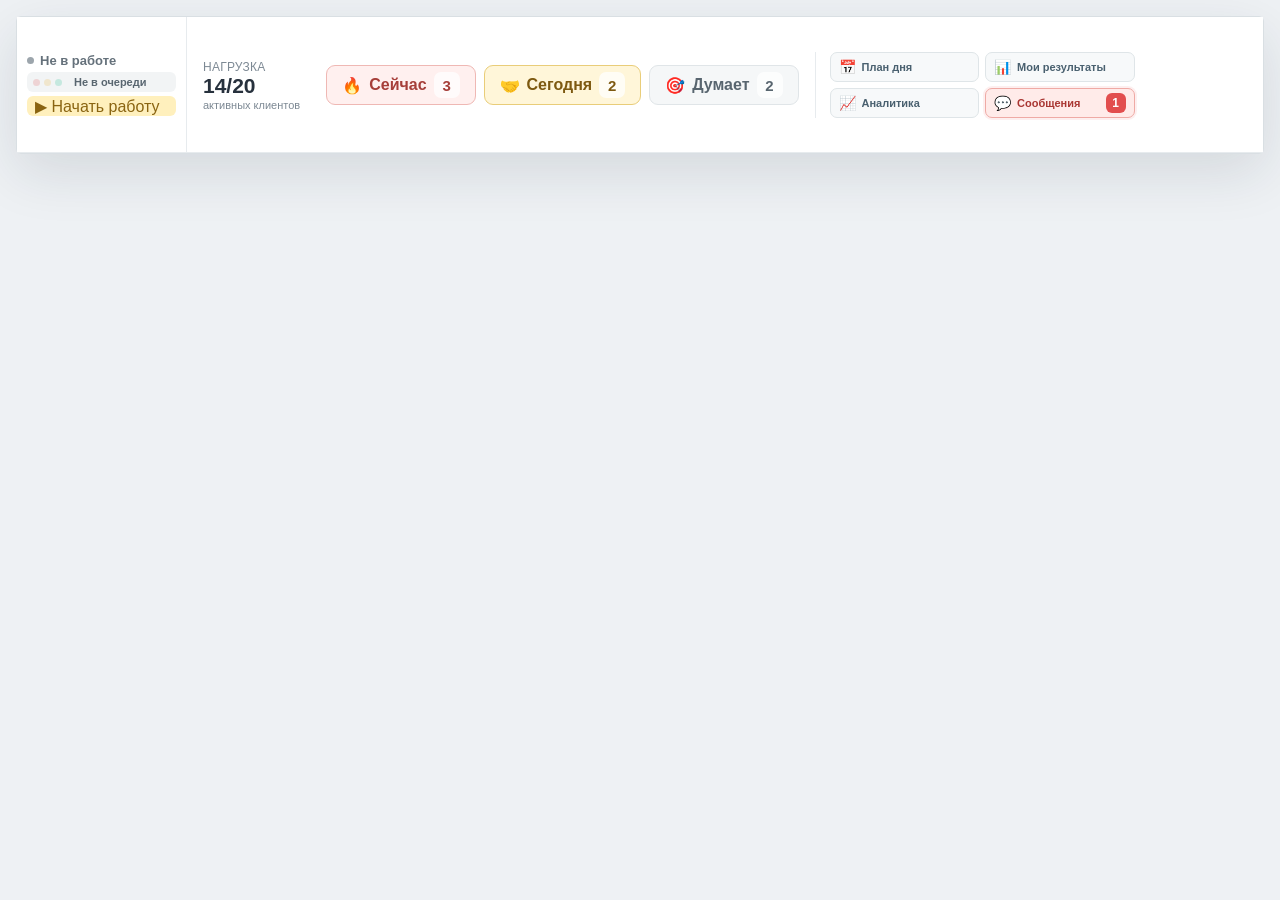
==== commit 1ea2b76c: "Уплотнить верхнюю полосу виджета" ====
--- a/manager-widget/index.html
+++ b/manager-widget/index.html
@@ -8,8 +8,8 @@
       content="Интерактивный макет рабочего виджета менеджера по продажам"
     />
     <title>Рабочий виджет менеджера</title>
-    <script type="module" crossorigin src="./assets/index-DknMgJmv.js"></script>
-    <link rel="stylesheet" crossorigin href="./assets/index-B7wxys3e.css">
+    <script type="module" crossorigin src="./assets/index-DKy1UnzZ.js"></script>
+    <link rel="stylesheet" crossorigin href="./assets/index-DMdroEJM.css">
   </head>
   <body>
     <div id="root"></div>
--- a/manager-widget/assets/index-DMdroEJM.css
+++ b/manager-widget/assets/index-DMdroEJM.css
@@ -0,0 +1 @@
+._amoPage_1gpxe_1{--ink:#27313d;--muted:#7d8994;--line:#e7ebee;--navy:#082438;--blue:#2468dd;--green:#16b887;--green-soft:#e8f8f2;--yellow:#e9ad2e;--yellow-soft:#fff6d9;--red:#e24e4e;--red-soft:#fff0ef;min-height:100vh;color:var(--ink);background:#eef1f4;padding:16px;font-family:Inter,-apple-system,BlinkMacSystemFont,Segoe UI,Arial,sans-serif}._amoPage_1gpxe_1 button{font:inherit}._amoPage_1gpxe_1 button:focus-visible{outline-offset:2px;outline:3px solid #2468dd47}._amoWindow_1gpxe_30{background:#fff;border:1px solid #d9dfe3;border-radius:5px;width:min(1860px,100%);min-height:0;margin:0 auto;position:relative;overflow:visible;box-shadow:0 18px 55px #1728361f}._embeddedWidget_1gpxe_42{border-bottom:1px solid var(--line);background:#fff;grid-template-columns:170px minmax(0,1fr);min-height:136px;display:grid}._managerCell_1gpxe_50{border-right:1px solid var(--line);flex-direction:column;justify-content:center;align-items:flex-start;padding:8px 10px;display:flex}._managerLine_1gpxe_59{align-items:center;gap:6px;display:flex}._managerLine_1gpxe_59 b{color:#65717b;font-size:13px}._trafficRow_1gpxe_70{background:#f2f4f5;border-radius:6px;align-items:center;gap:4px;width:100%;min-height:20px;margin-top:4px;padding:0 6px;display:flex}._trafficRow_1gpxe_70 button{color:#596670;text-overflow:ellipsis;white-space:nowrap;cursor:pointer;background:0 0;border:0;min-width:0;margin-left:2px;font-size:11px;font-weight:850;overflow:hidden}._trafficLamp_1gpxe_96,._trafficMini_1gpxe_97 span{opacity:.2;border-radius:50%;width:7px;height:7px}._redLamp_1gpxe_104{background:var(--red)}._yellowLamp_1gpxe_108{background:var(--yellow)}._greenLamp_1gpxe_112{background:var(--green)}._trafficRow_1gpxe_70 ._activeLamp_1gpxe_116,._trafficMini_1gpxe_97 ._activeLamp_1gpxe_116{opacity:1;box-shadow:0 0 0 2px #27313d14}._liveDot_1gpxe_122{background:#9ca5ac;border-radius:50%;width:7px;height:7px}._liveDot_1gpxe_122._green_1gpxe_112{background:var(--green)}._liveDot_1gpxe_122._yellow_1gpxe_108{background:var(--yellow)}._liveDot_1gpxe_122._red_1gpxe_104{background:var(--red)}._statusButton_1gpxe_141,._startMini_1gpxe_142,._endMini_1gpxe_143{text-align:left;cursor:pointer;border:0;border-radius:6px;width:100%;min-height:20px;margin-top:4px;padding:0 8px;font-size:12px;font-weight:800}._statusButton_1gpxe_141._gray_1gpxe_156{color:#69747d;background:#eef1f3}._statusButton_1gpxe_141._green_1gpxe_112{color:#147450;background:var(--green-soft)}._statusButton_1gpxe_141._yellow_1gpxe_108{color:#8d6410;background:var(--yellow-soft)}._statusButton_1gpxe_141._red_1gpxe_104{color:#fff;background:var(--red)}._startMini_1gpxe_142{color:#8a6411;background:#fff0bd}._endMini_1gpxe_143{color:#63707a;background:#edf0f2}._newLeadMini_1gpxe_186{color:#7c5a0d;text-align:left;cursor:pointer;background:#fff0bd;border:1px solid #f0d684;border-radius:6px;width:100%;min-height:20px;margin-top:4px;padding:0 7px;font-size:11px;font-weight:900}._distributionCell_1gpxe_201{grid-template-columns:max-content minmax(280px,320px);justify-content:start;align-items:center;gap:16px;padding:9px 16px 8px;display:grid}._distributionTop_1gpxe_210{align-items:center;gap:26px;min-width:0;display:flex}._distributionTop_1gpxe_210>div:first-child span,._distributionTop_1gpxe_210>div:first-child strong,._distributionTop_1gpxe_210>div:first-child small{display:block}._distributionTop_1gpxe_210>div:first-child span,._distributionTitle_1gpxe_224{color:var(--muted);letter-spacing:.02em;text-transform:uppercase;font-size:12px}._distributionTop_1gpxe_210>div:first-child strong{margin-top:1px;font-size:21px;line-height:1}._distributionTop_1gpxe_210>div:first-child small{color:var(--muted);margin-top:3px;font-size:11px}._headerQueues_1gpxe_243{flex:none;align-items:center;gap:8px;min-width:0;display:flex}._headerQueues_1gpxe_243 button{color:#58656f;cursor:pointer;background:#f5f7f8;border:1px solid #e0e5e8;border-radius:9px;align-items:center;gap:7px;min-height:40px;padding:0 15px;font-size:16px;font-weight:800;display:inline-flex}._headerQueues_1gpxe_243 button b{min-width:26px;height:26px;color:inherit;background:#ffffffb8;border-radius:7px;place-items:center;padding:0 6px;font-size:15px;display:grid}._headerQueues_1gpxe_243 button._headerUrgent_1gpxe_278{color:#a63e39;background:var(--red-soft);border-color:#efb8b4}._headerQueues_1gpxe_243 button._headerTouchOverdue_1gpxe_284{color:#7d5910;background:var(--yellow-soft);border-color:#e9cd79}._headerQueues_1gpxe_243 button._activeHeaderQueue_1gpxe_290{box-shadow:0 0 0 2px #2468dd2e}._distributionTitle_1gpxe_224{color:#45535e;text-overflow:ellipsis;white-space:nowrap;text-transform:none;margin-top:6px;font-weight:800;display:block;overflow:hidden}._currentStrip_1gpxe_305{color:#53616c;text-align:left;cursor:pointer;background:#f5f7f8;border:1px solid #dfe5e8;border-left:4px solid #98a3ab;border-radius:6px;grid-template-columns:auto minmax(0,1fr) auto;align-items:center;gap:8px;width:100%;min-height:34px;margin-top:4px;padding:4px 8px;display:grid}._currentStrip_1gpxe_305._red_1gpxe_104{color:#753a36;border-color:#f0d1ce;border-left-color:var(--red);background:#fff7f6}._currentStrip_1gpxe_305._yellow_1gpxe_108{color:#705715;border-color:#eedb9d;border-left-color:var(--yellow);background:#fffaf0}._currentStrip_1gpxe_305._green_1gpxe_112{color:#1b654f;border-color:#cbe9dd;border-left-color:var(--green);background:#f2fbf7}._currentStripIcon_1gpxe_344{background:#fff;border:1px solid #27313d14;border-radius:6px;place-items:center;width:23px;height:23px;font-size:14px;display:grid}._currentStripCopy_1gpxe_355{min-width:0}._currentStripCopy_1gpxe_355 small,._currentStripCopy_1gpxe_355 b{text-overflow:ellipsis;white-space:nowrap;display:block;overflow:hidden}._currentStripCopy_1gpxe_355 small{color:#7d8993;letter-spacing:.04em;text-transform:uppercase;font-size:10px;font-weight:800}._currentStripCopy_1gpxe_355 b{margin-top:1px;font-size:12px}._currentStrip_1gpxe_305 time{white-space:nowrap;font-size:11px;font-weight:900}._headerTools_1gpxe_386{border-left:1px solid var(--line);grid-template-columns:repeat(2,minmax(0,1fr));gap:6px;min-width:0;padding-left:14px;display:grid}._headerTool_1gpxe_386{color:#49606f;text-align:left;cursor:pointer;background:#f7f9fa;border:1px solid #dfe5e8;border-radius:7px;grid-template-columns:auto minmax(0,1fr) auto;align-items:center;gap:6px;min-height:30px;padding:4px 8px;display:grid;overflow:hidden}._headerTool_1gpxe_386 span{font-size:14px}._headerTool_1gpxe_386 b{text-overflow:ellipsis;white-space:nowrap;font-size:11px;font-weight:850;overflow:hidden}._headerTool_1gpxe_386 i{color:#5c4a91;background:#eee8ff;border-radius:6px;place-items:center;min-width:20px;height:20px;padding:0 5px;font-size:12px;font-style:normal;font-weight:900;display:grid}._headerTool_1gpxe_386._activeHeaderTool_1gpxe_437{color:#145f56;background:#e7f4f0;border-color:#b9ddd3;box-shadow:0 0 0 2px #145f5614}._headerTool_1gpxe_386._headerMessageAlert_1gpxe_444{color:#a93632;background:#ffebe9;border-color:#efaaa5;box-shadow:0 0 0 2px #e24e4e17}._headerTool_1gpxe_386._headerMessageAlert_1gpxe_444 i{color:#fff;background:var(--red)}._compactDrawer_1gpxe_456{border-bottom:1px solid var(--line);background:#fafbfc;align-items:center;gap:20px;padding:10px 14px;display:flex}._drawerTitle_1gpxe_465{flex:0 0 210px}._drawerTitle_1gpxe_465 strong,._drawerTitle_1gpxe_465 span{display:block}._drawerTitle_1gpxe_465 strong{font-size:13px}._drawerTitle_1gpxe_465 span{color:var(--muted);margin-top:2px;font-size:11px}._scheduleStrip_1gpxe_484,._metricsStrip_1gpxe_485{gap:7px;min-width:0;display:flex;overflow-x:auto}._scheduleStrip_1gpxe_484 button{text-align:left;border:1px solid var(--line);background:#fff;border-radius:6px;grid-template-columns:auto minmax(90px,auto);gap:2px 7px;min-width:176px;padding:7px 9px;display:grid}._scheduleStrip_1gpxe_484 time{color:#176b60;grid-row:1/3;font-size:14px;font-weight:900}._scheduleStrip_1gpxe_484 b{font-size:12px}._scheduleStrip_1gpxe_484 span{color:var(--muted);font-size:11px}._metricsStrip_1gpxe_485{flex:1}._metricsStrip_1gpxe_485 span{min-width:130px;color:var(--muted);border:1px solid var(--line);background:#fff;border-radius:6px;padding:8px 10px;font-size:11px}._metricsStrip_1gpxe_485 b{color:var(--ink);margin-top:2px;font-size:16px;display:block}._resultsDrawer_1gpxe_541{background:radial-gradient(circle at 92% 0,#16b88714,#0000 24%),linear-gradient(135deg,#f1f6f4 0%,#f8f8f4 100%);border-bottom-color:#cddcd7;grid-template-columns:118px 218px minmax(470px,1fr) minmax(235px,285px);align-items:stretch;gap:9px 11px;padding:12px 14px;display:grid;box-shadow:inset 0 1px #fff,inset 0 -1px #0d302f08}._resultsIntro_1gpxe_556{background:#ffffffb3;border:1px solid #c9d8d3e6;border-left:4px solid #174f49;border-radius:8px;flex-direction:column;grid-row:auto;justify-content:center;align-items:flex-start;padding:11px 12px;display:flex}._resultsIntro_1gpxe_556>span,._resultsIntro_1gpxe_556>strong,._resultsIntro_1gpxe_556>i{display:block}._resultsIntro_1gpxe_556>span{color:#60716d;letter-spacing:.12em;text-transform:uppercase;font-size:11px;font-weight:900}._resultsIntro_1gpxe_556>strong{color:#183a37;margin-top:3px;font-family:Georgia,Times New Roman,serif;font-size:20px;line-height:1}._resultsIntro_1gpxe_556>i{border-radius:999px;margin-top:10px;padding:3px 6px;font-size:11px;font-style:normal;font-weight:900}._resultOnPlan_1gpxe_600{color:#126a4a;background:#dcf4e9}._resultBehind_1gpxe_605{color:#a23f39;background:#ffe4e1}._resultHero_1gpxe_610{color:#fff;background:radial-gradient(circle at 90% 10%,#65d6b03d,#0000 28%),linear-gradient(135deg,#174f49 0%,#0d302f 100%);border:1px solid #08282547;border-radius:9px;min-height:100px;padding:11px 13px 10px;position:relative;overflow:hidden;box-shadow:0 8px 20px #0d302f24}._resultHeroTop_1gpxe_624{justify-content:space-between;align-items:center;gap:8px;display:flex}._resultHeroTop_1gpxe_624 span{color:#d9ece7;letter-spacing:.08em;text-transform:uppercase;font-size:11px;font-weight:900}._resultHeroTop_1gpxe_624 b{color:#a8ead2;font-size:14px}._resultHero_1gpxe_610>strong{margin-top:4px;font-size:32px;line-height:1;display:block}._resultHero_1gpxe_610>strong small{color:#bfd4cf;font-size:16px;font-weight:700}._resultProgress_1gpxe_657{background:#ffffff29;border-radius:999px;height:5px;margin-top:8px;overflow:hidden}._resultProgress_1gpxe_657 i{border-radius:inherit;background:linear-gradient(90deg,#49d4a6,#8cedc9);height:100%;display:block}._resultHero_1gpxe_610>small{color:#d9e6e3;margin-top:6px;font-size:11px;display:block}._dayResults_1gpxe_679{grid-template-columns:repeat(4,minmax(82px,1fr)) minmax(140px,1.3fr);gap:7px;min-width:0;display:grid}._dayResult_1gpxe_679{background:#fffffff0;border:1px solid #dce5e2;border-radius:8px;flex-direction:column;justify-content:center;align-items:flex-start;min-width:0;min-height:100px;padding:10px 11px;display:flex;box-shadow:0 3px 10px #1a3e390a}._dayResult_1gpxe_679>span{color:#6d7c78;text-overflow:ellipsis;white-space:nowrap;font-size:11px;font-weight:800;overflow:hidden}._dayResult_1gpxe_679>b{color:#203330;margin-top:4px;font-size:26px;line-height:1;display:block}._dayResult_1gpxe_679>b small{color:#8a9794;font-size:15px}._dayResult_1gpxe_679>small{color:#84908e;margin-top:6px;font-size:11px;font-weight:750;display:block}._miniProgress_1gpxe_730{background:#e7ecea;border-radius:999px;width:100%;height:4px;margin-top:8px;overflow:hidden}._airtimeResult_1gpxe_739{background:radial-gradient(circle at 92% 10%,#49d4a61a,#0000 32%),#fffffff5;border-color:#c9ded7}._airtimeResult_1gpxe_739 ._miniProgress_1gpxe_730{height:5px;margin-top:7px}._airtimeResult_1gpxe_739 ._miniProgress_1gpxe_730 i{background:linear-gradient(90deg,#1a9678,#52c9a4)}._miniProgress_1gpxe_730 i{border-radius:inherit;background:#2db58b;height:100%;display:block}._dayResult_1gpxe_679 ._resultPositive_1gpxe_762{color:#16815c}._dayResult_1gpxe_679 ._resultLoss_1gpxe_766{color:#c24640}._resultsFocus_1gpxe_770{background:linear-gradient(135deg,#fff7df,#fffbef);border:1px solid #ead694;border-radius:8px;flex-direction:column;justify-content:center;align-items:flex-start;min-height:100px;padding:11px 13px;display:flex}._resultsFocus_1gpxe_770 span{color:#8a6514;letter-spacing:.06em;text-transform:uppercase;font-size:11px;font-weight:900}._resultsFocus_1gpxe_770 strong{color:#493b20;margin-top:7px;font-size:13px;line-height:1.4;display:block}._analyticsDrawer_1gpxe_798{background:radial-gradient(circle at 96% 0,#1b7e6c14,#0000 28%),linear-gradient(135deg,#f3f7f5 0%,#f8f8f5 100%);border-bottom:1px solid #cddbd6;padding:12px 14px 14px;box-shadow:inset 0 1px #fff,inset 0 -1px #0d302f08}._analyticsHeader_1gpxe_809{grid-template-columns:minmax(190px,1fr) auto max-content;align-items:center;gap:14px;margin-bottom:10px;display:grid}._analyticsIdentity_1gpxe_817 span,._analyticsIdentity_1gpxe_817 strong,._analyticsIdentity_1gpxe_817 small{display:block}._analyticsIdentity_1gpxe_817 span{color:#176b60;letter-spacing:.11em;text-transform:uppercase;font-size:10px;font-weight:900}._analyticsIdentity_1gpxe_817 strong{color:#203632;margin-top:2px;font-size:16px}._analyticsIdentity_1gpxe_817 small{color:#7d8a86;margin-top:2px;font-size:11px}._analyticsTabs_1gpxe_843{background:#ffffffb8;border:1px solid #d6e0dc;border-radius:7px;align-items:center;gap:4px;padding:3px;display:flex}._analyticsTabs_1gpxe_843 button{color:#687672;white-space:nowrap;cursor:pointer;background:0 0;border:0;border-radius:5px;min-height:28px;padding:0 10px;font-size:12px;font-weight:850}._analyticsTabs_1gpxe_843 button._activeAnalyticsTab_1gpxe_866{color:#fff;background:#174f49;box-shadow:0 3px 8px #174f492e}._analyticsSource_1gpxe_872{color:#81908b;white-space:nowrap;font-size:11px}._analyticsMonthGrid_1gpxe_878{grid-template-columns:repeat(5,minmax(125px,1fr)) minmax(205px,1.2fr);gap:8px;display:grid}._analyticsKpi_1gpxe_886{background:#fffffff0;border:1px solid #d9e3df;border-radius:8px;min-width:0;padding:11px 12px;box-shadow:0 4px 12px #1a3e390a}._analyticsKpi_1gpxe_886 header{justify-content:space-between;align-items:flex-start;gap:7px;display:flex}._analyticsKpi_1gpxe_886 header span{color:#61706c;text-overflow:clip;white-space:normal;font-size:12px;font-weight:850;line-height:1.15;overflow:hidden}._analyticsKpi_1gpxe_886 header small{color:#9aa5a1;white-space:nowrap;font-size:11px}._analyticsKpi_1gpxe_886>div:not(._analyticsProgress_1gpxe_918){white-space:nowrap;align-items:baseline;gap:5px;margin-top:7px;display:flex}._analyticsKpi_1gpxe_886>div strong{color:#183a35;font-size:28px;line-height:1}._analyticsKpi_1gpxe_886>div strong._analyticsMoney_1gpxe_932{font-size:21px}._analyticsKpi_1gpxe_886>div b{color:#8b9894;text-overflow:ellipsis;font-size:14px;overflow:hidden}._analyticsKpi_1gpxe_886>small{color:#7d8b87;margin-top:5px;font-size:11px;display:block}._analyticsProgress_1gpxe_918{background:#e4ebe8;border-radius:999px;height:5px;margin-top:9px;overflow:hidden}._analyticsProgress_1gpxe_918 i{border-radius:inherit;background:linear-gradient(90deg,#1a9678,#42c49d);height:100%;display:block}._analyticsConversion_1gpxe_965,._addonSummary_1gpxe_966{color:#fff;background:radial-gradient(circle at 90% 10%,#59dcb038,#0000 31%),linear-gradient(135deg,#174f49 0%,#0d302f 100%);border:1px solid #08282547;border-radius:9px;flex-direction:column;justify-content:center;align-items:flex-start;min-width:0;padding:12px 14px;display:flex;overflow:hidden;box-shadow:0 8px 20px #0d302f21}._analyticsConversion_1gpxe_965 span,._addonSummary_1gpxe_966 span{color:#cce5de;letter-spacing:.07em;text-transform:uppercase;font-size:11px;font-weight:900}._analyticsConversion_1gpxe_965 strong,._addonSummary_1gpxe_966 strong{margin-top:5px;font-size:30px;line-height:1;display:block}._analyticsConversion_1gpxe_965 small,._addonSummary_1gpxe_966 small{color:#d3e6e1;margin-top:5px;font-size:11px;display:block}._analyticsConversion_1gpxe_965 i{color:#8de1c5;margin-top:7px;font-size:11px;font-style:normal;font-weight:850;display:block}._analyticsProductsGrid_1gpxe_1017{grid-template-columns:minmax(210px,1.15fr) repeat(3,minmax(160px,1fr));gap:8px;display:grid}._analyticsControlGrid_1gpxe_1023{grid-template-columns:repeat(2,minmax(190px,1fr)) minmax(260px,1.25fr);gap:8px;display:grid}._controlAnalyticsCard_1gpxe_1029,._controlExplanation_1gpxe_1030{border-radius:8px;flex-direction:column;justify-content:center;align-items:flex-start;min-width:0;min-height:92px;padding:12px 14px;display:flex}._controlAnalyticsCard_1gpxe_1029 span,._controlExplanation_1gpxe_1030 span{letter-spacing:.06em;text-transform:uppercase;font-size:11px;font-weight:900}._controlAnalyticsCard_1gpxe_1029 strong{margin-top:4px;font-size:30px;line-height:1;display:block}._controlAnalyticsCard_1gpxe_1029 small{margin-top:6px;font-size:11px;line-height:1.35;display:block}._declarationCard_1gpxe_1063{color:#755913;background:#fff8e4;border:1px solid #ead694}._declarationCard_1gpxe_1063 span,._declarationCard_1gpxe_1063 small{color:#876b24}._lostLeadsCard_1gpxe_1074{color:#8f3934;background:#fff1ef;border:1px solid #efc6c2}._lostLeadsCard_1gpxe_1074 span,._lostLeadsCard_1gpxe_1074 small{color:#9e4a44}._controlExplanation_1gpxe_1030{color:#30413e;background:#ffffffd1;border:1px solid #d8e1de}._controlExplanation_1gpxe_1030 span{color:#72807d}._controlExplanation_1gpxe_1030 strong{margin-top:7px;font-size:12px;line-height:1.45;display:block}._workPanel_1gpxe_1102{z-index:20;background:#f7f9fa;border-bottom:1px solid #cfd7dc;max-height:520px;position:absolute;top:136px;left:0;right:0;overflow:auto;box-shadow:0 18px 36px #16283633}._queueTabs_1gpxe_1115{border-bottom:1px solid var(--line);background:#fff;align-items:center;gap:4px;min-height:45px;padding:0 42px 0 14px;display:flex;position:relative}._panelQueueTitle_1gpxe_1126{color:#38454f;font-size:13px}._queueTabs_1gpxe_1115>button:not(._closePanel_1gpxe_1131){color:#67737d;cursor:pointer;background:0 0;border:1px solid #0000;border-radius:5px;align-items:center;gap:5px;min-height:27px;padding:0 9px;font-size:12px;display:inline-flex}._queueTabs_1gpxe_1115>button:not(._closePanel_1gpxe_1131):hover,._queueTabs_1gpxe_1115 ._activeQueueTab_1gpxe_1146{color:#fff;background:var(--blue);border-color:var(--blue)}._queueTabs_1gpxe_1115>button._urgentTabHasItems_1gpxe_1152{color:#a9403a;background:var(--red-soft);border-color:#efc4c0}._queueTabs_1gpxe_1115>button._activeQueueTab_1gpxe_1146._urgentTabHasItems_1gpxe_1152{color:#fff;background:var(--red);border-color:var(--red)}._queueTabs_1gpxe_1115>button._touchTabHasOverdue_1gpxe_1164{color:#8a6312;background:var(--yellow-soft);border-color:#eed486}._queueTabs_1gpxe_1115>button._activeQueueTab_1gpxe_1146._touchTabHasOverdue_1gpxe_1164{color:#4f3a0f;background:#f1c54e;border-color:#e2b32d}._queueTabs_1gpxe_1115 button b{min-width:16px;height:16px;color:inherit;background:#ffffff2e;border-radius:4px;place-items:center;padding:0 3px;font-size:10px;display:grid}._queueTabs_1gpxe_1115 ._newLeadQueue_1gpxe_1188{color:#7c5a0d;background:#fff0bd;border-color:#efd584}._queueTabs_1gpxe_1115 ._messagesQueueIcon_1gpxe_1194{color:#5c4a91;background:#f3efff;border-color:#ded5f6;min-width:36px}._queueTabs_1gpxe_1115 ._activeMessageIcon_1gpxe_1201{color:#fff;background:#7257c7;border-color:#7257c7}._queueUtilities_1gpxe_1207{border-left:1px solid var(--line);gap:3px;margin-left:auto;padding-left:8px;display:flex}._queueUtilities_1gpxe_1207 button{color:#5c6872;cursor:pointer;background:#f4f6f7;border:1px solid #e0e5e8;border-radius:5px;align-items:center;gap:4px;min-height:27px;padding:0 7px;font-size:12px;display:inline-flex}._queueUtilities_1gpxe_1207 ._activeUtilityIcon_1gpxe_1229{color:#fff;background:#7257c7;border-color:#7257c7}._closePanel_1gpxe_1131{color:#8a959d;cursor:pointer;background:0 0;border:0;width:28px;height:28px;font-size:20px;position:absolute;top:7px;right:10px}._ropCheck_1gpxe_1248{color:#9a741f;margin-left:4px;font-size:12px}._ropCheck_1gpxe_1248 b{color:#765712;background:#fff0bd;border-radius:4px;place-items:center;min-width:18px;height:18px;margin-left:4px;display:inline-grid}._trafficMeaning_1gpxe_1265{color:#53606a;border-bottom:1px solid var(--line);background:#f2f4f5;grid-template-columns:auto auto 1fr;align-items:center;gap:9px;min-height:34px;padding:6px 14px;display:grid}._trafficMeaning_1gpxe_1265 strong{white-space:nowrap;font-size:11px}._trafficMeaning_1gpxe_1265>span{color:#78848d;text-overflow:ellipsis;white-space:nowrap;font-size:10px;overflow:hidden}._trafficMeaning_1gpxe_1265._red_1gpxe_104{background:#fff4f2}._trafficMeaning_1gpxe_1265._yellow_1gpxe_108{background:#fff9e8}._trafficMeaning_1gpxe_1265._green_1gpxe_112{background:#edf9f4}._trafficMini_1gpxe_97{gap:3px;display:flex}._panelBody_1gpxe_1307{grid-template-columns:minmax(0,1fr);padding:10px 14px;display:grid}._nowCard_1gpxe_1313,._taskList_1gpxe_1314{border:1px solid var(--line);background:#fff;border-radius:7px;overflow:hidden}._nowCard_1gpxe_1313{min-height:270px}._emptyTask_1gpxe_1325{grid-template-columns:auto 1fr auto;align-items:center;gap:16px;min-height:270px;padding:26px;display:grid}._emptyTask_1gpxe_1325>span{color:#fff;background:var(--navy);border-radius:12px 12px 12px 4px;place-items:center;width:54px;height:54px;font-size:16px;display:grid}._emptyTask_1gpxe_1325 ._successIcon_1gpxe_1345{background:var(--green)}._emptyTask_1gpxe_1325 small,._emptyTask_1gpxe_1325 strong,._emptyTask_1gpxe_1325 p{display:block}._emptyTask_1gpxe_1325 small,._nowHeader_1gpxe_1356 small{color:#177062;letter-spacing:.08em;font-size:11px;font-weight:900}._emptyTask_1gpxe_1325 strong{margin-top:4px;font-size:17px}._emptyTask_1gpxe_1325 p{max-width:430px;color:var(--muted);margin:5px 0 0;font-size:13px;line-height:1.45}._emptyTask_1gpxe_1325 button{color:#fff;background:var(--green);cursor:pointer;border:0;border-radius:6px;min-height:34px;padding:0 12px;font-size:12px;font-weight:800}._nowHeader_1gpxe_1356{background:#fffaf0;border-bottom:1px solid #f1e4c5;justify-content:space-between;align-items:flex-start;gap:15px;padding:16px 18px 11px;display:flex}._nowHeader_1gpxe_1356 small,._nowHeader_1gpxe_1356 strong{display:block}._nowHeader_1gpxe_1356 strong{margin-top:4px;font-size:17px;line-height:1.15}._nowHeader_1gpxe_1356 time{color:#9a3f38;background:var(--red-soft);border:1px solid #efc5c1;border-radius:5px;flex:none;padding:6px 8px;font-size:13px;font-weight:900}._taskContent_1gpxe_1420{padding:12px 18px 14px}._clientButton_1gpxe_1424{text-align:left;border:1px solid var(--line);background:#f7f9fa;border-radius:6px;grid-template-columns:auto auto 1fr auto;align-items:center;gap:8px;width:100%;padding:7px 9px;display:grid}._clientButton_1gpxe_1424>span{color:#fff;background:#176b60;border-radius:7px;place-items:center;width:29px;height:29px;font-size:10px;font-weight:900;display:grid}._clientButton_1gpxe_1424 b{font-size:13px}._clientButton_1gpxe_1424 small{color:var(--muted);font-size:11px}._clientButton_1gpxe_1424 i{color:#256b9b;font-size:11px;font-style:normal}._taskExplanation_1gpxe_1464{grid-template-columns:repeat(3,1fr);gap:6px;margin-top:8px;display:grid}._taskExplanation_1gpxe_1464>div{border:1px solid var(--line);background:#f9fafb;border-radius:5px;padding:8px}._taskExplanation_1gpxe_1464 small{color:#177062;letter-spacing:.05em;text-transform:uppercase;margin-bottom:4px;font-size:10px;font-weight:900;display:block}._taskExplanation_1gpxe_1464 p{margin:0;font-size:12px;line-height:1.38}._signalLine_1gpxe_1494{flex-wrap:wrap;gap:5px;margin-top:8px;display:flex}._signalLine_1gpxe_1494 span{color:#93423b;background:var(--red-soft);border-radius:4px;padding:4px 6px;font-size:10px;font-weight:800}._taskActions_1gpxe_1510{align-items:center;gap:6px;margin-top:9px;display:flex}._autoOpened_1gpxe_1517{color:#176b60;background:var(--green-soft);border:1px solid #cbe9dd;border-radius:5px;flex:1;padding:8px 10px;font-size:11px;font-weight:800}._mainAction_1gpxe_1528,._errorAction_1gpxe_1529,._demoConfirm_1gpxe_1530{cursor:pointer;border-radius:5px;min-height:32px;padding:0 11px;font-size:11px;font-weight:850}._mainAction_1gpxe_1528{color:#fff;background:var(--green);border:1px solid var(--green)}._mainAction_1gpxe_1528:disabled{color:#65717b;cursor:wait;background:#edf1f3;border-color:#dfe5e8}._errorAction_1gpxe_1529{color:#6b7680;border:1px solid var(--line);background:#fff}._demoConfirm_1gpxe_1530{color:#5d4990;background:#f4f0ff;border:1px solid #d9d0ef}._taskList_1gpxe_1314{min-height:0}._listHeading_1gpxe_1568{border-bottom:1px solid var(--line);justify-content:space-between;align-items:center;gap:16px;padding:11px 12px;display:flex}._listHeading_1gpxe_1568 strong,._listHeading_1gpxe_1568 span,._listHeading_1gpxe_1568 em{display:block}._listHeading_1gpxe_1568 strong{font-size:13px}._listHeading_1gpxe_1568 span{color:var(--muted);margin-top:2px;font-size:10px}._listHeading_1gpxe_1568 em{color:#8f7a42;margin-top:3px;font-size:10px;font-style:normal}._listHeading_1gpxe_1568>b{color:#176b60;background:var(--green-soft);border-radius:5px;padding:5px 7px;font-size:10px}._tableHeader_1gpxe_1608,._taskRow_1gpxe_1609{grid-template-columns:minmax(130px,.85fr) minmax(105px,.65fr) minmax(200px,1.35fr) 70px 48px;align-items:center;gap:10px;display:grid}._tableHeader_1gpxe_1608{color:#9aa3aa;border-bottom:1px solid var(--line);padding:7px 10px;font-size:10px}._taskRow_1gpxe_1609{width:100%;min-height:42px;color:var(--ink);text-align:left;border:0;border-bottom:1px solid var(--line);background:#fff;padding:5px 10px}._currentTaskRow_1gpxe_1634{background:#edf7f4}._taskRow_1gpxe_1609 span,._taskRow_1gpxe_1609 b,._taskRow_1gpxe_1609 small{min-width:0}._taskRow_1gpxe_1609 b,._taskRow_1gpxe_1609 small{display:block}._taskRow_1gpxe_1609 b{color:#2c6d9a;text-overflow:ellipsis;white-space:nowrap;font-size:10px;overflow:hidden}._taskRow_1gpxe_1609 small,._taskRow_1gpxe_1609>span:nth-child(2),._taskRow_1gpxe_1609>span:nth-child(3){color:#7e8992;font-size:10px}._taskRow_1gpxe_1609 time{color:#65717b;white-space:nowrap;font-size:10px;font-weight:800}._taskRow_1gpxe_1609 i{color:#176b60;text-align:center;background:#dff3eb;border-radius:4px;padding:3px 5px;font-size:10px;font-style:normal;font-weight:850}._taskRow_1gpxe_1609 i:empty{background:0 0;padding:0}._emptyList_1gpxe_1687{color:var(--muted);text-align:center;padding:40px;font-size:11px}._demoBar_1gpxe_1694{background:#f2effc;border-top:1px solid #ded5f5;justify-content:flex-end;align-items:center;gap:6px;padding:7px 14px;display:flex}._demoBar_1gpxe_1694>span{color:#766b92;margin-right:auto;font-size:10px}._demoBar_1gpxe_1694 button{color:#5d4990;cursor:pointer;background:#fff;border:1px solid #d9d0ef;border-radius:4px;min-height:25px;padding:0 8px;font-size:10px;font-weight:800}._crmBody_1gpxe_1722{min-height:610px;display:block}._dealWorkspace_1gpxe_1727{background:#f5f7f8;grid-column:1/-1;grid-template-columns:280px minmax(520px,1fr);min-height:610px;animation:.18s ease-out _dealOpened_1gpxe_1;display:grid}@keyframes _dealOpened_1gpxe_1{0%{opacity:.45;transform:translateY(4px)}to{opacity:1;transform:translateY(0)}}._dealContact_1gpxe_1748{border-right:1px solid var(--line);background:#fff;padding:20px 18px}._dealContact_1gpxe_1748>small{color:#8c98a1;letter-spacing:.05em;font-size:10px;font-weight:800}._dealContact_1gpxe_1748 h2{margin:7px 0 8px;font-size:19px;line-height:1.1}._dealStage_1gpxe_1767{color:#176b60;background:var(--green-soft);border-radius:5px;padding:5px 7px;font-size:10px;font-weight:850;display:inline-flex}._dealContact_1gpxe_1748 dl{margin:22px 0 0}._dealContact_1gpxe_1748 dl>div{border-bottom:1px solid var(--line);grid-template-columns:95px 1fr;gap:10px;padding:9px 0;display:grid}._dealContact_1gpxe_1748 dt{color:#8b969e;font-size:10px}._dealContact_1gpxe_1748 dd{color:#3f4b55;margin:0;font-size:11px;font-weight:700}._dealPhone_1gpxe_1801{color:#2f73a6;cursor:pointer;background:0 0;border:0;padding:0;font-size:11px;font-weight:800}._dealPhone_1gpxe_1801:disabled{color:#80909b;cursor:wait}._dealAutomation_1gpxe_1816{color:#176b60;background:var(--green-soft);border:1px solid #cbe9dd;border-radius:7px;gap:8px;margin-top:18px;padding:10px;display:flex}._dealAutomation_1gpxe_1816>span{color:#fff;background:var(--green);border-radius:50%;flex:0 0 22px;place-items:center;width:22px;height:22px;font-weight:900;display:grid}._dealAutomation_1gpxe_1816 p{margin:0;font-size:10px;line-height:1.45}._dealAutomation_1gpxe_1816 b{margin-bottom:2px;font-size:11px;display:block}._dealTimeline_1gpxe_1851{padding:18px 20px 82px;position:relative;overflow:hidden}._timelineHeading_1gpxe_1857{border-bottom:1px solid #dfe5e8;justify-content:space-between;align-items:flex-start;padding-bottom:14px;display:flex}._timelineHeading_1gpxe_1857 small{color:#8d989f;letter-spacing:.06em;font-size:10px;font-weight:850}._timelineHeading_1gpxe_1857 h3{margin:3px 0 0;font-size:15px}._timelineHeading_1gpxe_1857>span{color:#7e8992;background:#fff;border:1px solid #dfe5e8;border-radius:999px;padding:4px 8px;font-size:10px}._signalEvent_1gpxe_1886,._messageEvent_1gpxe_1887,._callEvent_1gpxe_1888{background:#fff;border:1px solid #dfe5e8;border-radius:8px;grid-template-columns:30px 1fr;gap:10px;margin-top:12px;padding:13px;display:grid;box-shadow:0 4px 14px #182b380a}._signalEvent_1gpxe_1886{background:#fff8f7;border-color:#efcbc7}._signalEvent_1gpxe_1886>span,._messageEvent_1gpxe_1887>span,._callEvent_1gpxe_1888>span{background:#f0f3f5;border-radius:7px;place-items:center;width:30px;height:30px;font-size:15px;display:grid}._signalEvent_1gpxe_1886 small,._messageEvent_1gpxe_1887 small,._callEvent_1gpxe_1888 small{color:#8b969e;letter-spacing:.04em;font-size:10px;font-weight:850}._signalEvent_1gpxe_1886 strong{margin-top:3px;font-size:13px;display:block}._signalEvent_1gpxe_1886 p,._messageEvent_1gpxe_1887 p,._callEvent_1gpxe_1888 p{color:#596670;margin:4px 0 0;font-size:11px;line-height:1.45}._amoNativeTask_1gpxe_1941{background:#fff;border:1px solid #cfd6da;border-radius:6px;grid-template-columns:42px 1fr;gap:12px;margin-top:14px;padding:14px 16px;display:grid;box-shadow:0 4px 14px #182b380d}._nativeTaskClock_1gpxe_1953{color:#66737c;border:1px solid #8e989f;border-radius:50%;place-items:center;width:38px;height:38px;font-size:23px;display:grid}._amoNativeTask_1gpxe_1941 small{color:#7a858d;font-size:11px;display:block}._amoNativeTask_1gpxe_1941 strong{color:#35414a;margin-top:2px;font-size:15px;display:block}._amoNativeTask_1gpxe_1941 p{color:#56636d;margin:8px 0 0;font-size:11px;line-height:1.45}._amoNativeTask_1gpxe_1941 em{color:#177062;margin-top:5px;font-size:10px;font-style:normal;font-weight:800;display:block}._nativeTaskWarning_1gpxe_1993,._nativeTaskConfirmed_1gpxe_1994{border-radius:5px;margin-top:8px;padding:4px 7px;font-size:10px;display:inline-flex}._nativeTaskWarning_1gpxe_1993{color:#9e3e38;background:var(--red-soft)}._nativeTaskConfirmed_1gpxe_1994{color:#176b60;background:var(--green-soft)}._taskResultSimulator_1gpxe_2012{border-top:1px solid var(--line);grid-template-columns:minmax(190px,1fr) minmax(190px,.85fr) auto;align-items:end;gap:8px;margin-top:11px;padding-top:11px;display:grid}._taskResultSimulator_1gpxe_2012 label{color:#75818a;gap:5px;font-size:10px;font-weight:850;display:grid}._taskResultSimulator_1gpxe_2012 select,._taskResultSimulator_1gpxe_2012 input{width:100%;min-height:34px;color:var(--ink);font:inherit;background:#fff;border:1px solid #cfd7dc;border-radius:5px;padding:0 9px;font-size:11px}._taskResultSimulator_1gpxe_2012 button{color:#fff;white-space:nowrap;cursor:pointer;background:#287bb3;border:0;border-radius:5px;min-height:34px;padding:0 13px;font-size:11px;font-weight:850}._taskResultSimulator_1gpxe_2012 button:disabled{color:#929ca3;cursor:not-allowed;background:#e8edef}._taskResultSimulator_1gpxe_2012>small{color:#7e8991;grid-column:1/-1;font-size:10px;line-height:1.35}._taskResultError_1gpxe_2069{color:#a43e37;background:#fff0ee;border:1px solid #f0c2bd;border-radius:5px;grid-column:1/-1;padding:7px 9px;font-size:10px}._dealComposer_1gpxe_2079{color:#9aa4ab;background:#fff;border:1px solid #dfe5e8;border-radius:7px;align-items:center;gap:8px;min-height:46px;padding:7px 8px 7px 12px;font-size:11px;display:flex;position:absolute;bottom:18px;left:20px;right:20px}._dealComposer_1gpxe_2079 span{flex:1}._dealComposer_1gpxe_2079 button{color:#fff;background:#2a79b2;border:0;border-radius:5px;min-height:30px;padding:0 11px;font-size:10px;font-weight:850}._postponeButton_1gpxe_2111{color:#596670;cursor:pointer;background:#fff;border:1px solid #cfd7dc;border-radius:6px;width:100%;min-height:36px;margin-top:14px;font-size:11px;font-weight:850}._modalBackdrop_1gpxe_2124{z-index:50;-webkit-backdrop-filter:blur(5px);backdrop-filter:blur(5px);background:#0e1f2b8a;place-items:center;padding:20px;display:grid;position:fixed;top:0;bottom:0;left:0;right:0}._lateModal_1gpxe_2135{text-align:center;background:#fff;border-radius:16px;width:min(610px,100%);padding:38px;box-shadow:0 32px 100px #0e1f2b4d}._lateModal_1gpxe_2135>span{background:#fff1ef;border:1px solid #f0cac6;border-radius:16px;place-items:center;width:58px;height:58px;margin:0 auto 16px;font-size:26px;display:grid}._lateModal_1gpxe_2135>small{color:#8a969e;letter-spacing:.09em;font-size:10px;font-weight:900}._lateModal_1gpxe_2135 h2{margin:7px 0 9px;font-size:29px;line-height:1.1}._lateModal_1gpxe_2135>p{color:#65717b;max-width:460px;margin:0 auto;font-size:13px;line-height:1.55}._lateModal_1gpxe_2135>strong{color:#a23d37;background:var(--red-soft);border:1px solid #efc5c1;border-radius:8px;margin:18px 0;padding:12px;font-size:15px;display:block}._lateReasonField_1gpxe_2188{color:#4e5b65;text-align:left;gap:7px;font-size:12px;font-weight:850;display:grid}._lateReasonField_1gpxe_2188 textarea,._reasonField_1gpxe_2198 textarea,._disputeModal_1gpxe_2199 textarea{resize:vertical;width:100%;color:var(--ink);font:inherit;background:#fbfcfc;border:1px solid #d8dfe3;border-radius:7px;padding:11px;font-size:12px;line-height:1.45}._lateReasonField_1gpxe_2188 textarea:focus,._reasonField_1gpxe_2198 textarea:focus,._disputeModal_1gpxe_2199 textarea:focus{border-color:#87acd0;outline:3px solid #2468dd24}._lateModal_1gpxe_2135>button{color:#fff;cursor:pointer;background:#15384f;border:0;border-radius:7px;width:100%;min-height:42px;margin-top:14px;font-size:12px;font-weight:900}._lateModal_1gpxe_2135>button:disabled{color:#8a959d;cursor:not-allowed;background:#e8ecee}._disputeModal_1gpxe_2199{background:#fff;border-radius:12px;width:min(500px,100%);padding:26px;box-shadow:0 28px 80px #0e1f2b40}._disputeModal_1gpxe_2199>small{color:#9b741e;letter-spacing:.07em;font-size:10px;font-weight:900}._disputeModal_1gpxe_2199 h2{margin:8px 0;font-size:22px}._disputeModal_1gpxe_2199>p{color:#68757e;margin:0;font-size:13px;line-height:1.5}._disputeModal_1gpxe_2199 label{color:#4e5b65;gap:7px;margin-top:16px;font-size:12px;font-weight:850;display:grid}._disputeModal_1gpxe_2199>div{gap:8px;margin-top:14px;display:flex}._disputeModal_1gpxe_2199 button{cursor:pointer;border-radius:6px;min-height:38px;padding:0 12px;font-size:11px;font-weight:850}._disputeModal_1gpxe_2199 button:first-child{color:#fff;background:#b8802c;border:1px solid #b8802c}._disputeModal_1gpxe_2199 button:first-child:disabled{opacity:.45;cursor:not-allowed}._disputeModal_1gpxe_2199 button:last-child{color:#65717b;border:1px solid var(--line);background:#fff}._endModal_1gpxe_2306{background:#fff;border-radius:12px;width:min(470px,100%);padding:26px;box-shadow:0 28px 80px #0e1f2b40}._endModal_1gpxe_2306>span{color:#fff;background:var(--red);border-radius:10px;place-items:center;width:42px;height:42px;font-size:20px;font-weight:900;display:grid}._endModal_1gpxe_2306 h2{margin:16px 0 8px;font-size:22px}._endModal_1gpxe_2306 p{color:#6e7a83;margin:0;font-size:14px;line-height:1.5}._endModal_1gpxe_2306>small{color:#93423b;background:var(--red-soft);border-radius:6px;margin-top:12px;padding:9px;font-size:11px;display:block}._reasonField_1gpxe_2198{color:#65717b;gap:6px;margin-top:14px;font-size:12px;font-weight:800;display:grid}._reasonField_1gpxe_2198 select{width:100%;min-height:40px;color:var(--ink);font:inherit;border:1px solid var(--line);background:#fff;border-radius:6px;padding:0 10px;font-size:13px}._endModal_1gpxe_2306>div{gap:7px;margin-top:16px;display:flex}._endModal_1gpxe_2306 button{cursor:pointer;border-radius:6px;min-height:38px;padding:0 12px;font-size:11px;font-weight:850}._endModal_1gpxe_2306 button:first-child{color:#fff;background:var(--green);border:1px solid var(--green)}._endModal_1gpxe_2306 button:last-child{color:#65717b;border:1px solid var(--line);background:#fff}._toast_1gpxe_2396{z-index:70;color:#fff;background:#102d42;border-radius:7px;max-width:430px;padding:12px 15px;font-size:12px;font-weight:800;position:fixed;bottom:20px;right:20px;box-shadow:0 16px 40px #0e1f2b42}._handoffNotice_1gpxe_2411{z-index:90;color:#173b35;background:#effaf6;border:1px solid #b9e2d5;border-radius:9px;grid-template-columns:34px minmax(240px,1fr);align-items:center;gap:10px;min-width:min(480px,100vw - 32px);padding:11px 14px;animation:.18s ease-out _handoffIn_1gpxe_1;display:grid;position:fixed;top:22px;left:50%;transform:translate(-50%);box-shadow:0 16px 42px #14373038}._handoffNotice_1gpxe_2411>span{color:#fff;background:#15866f;border-radius:50%;place-items:center;width:34px;height:34px;font-size:17px;font-weight:900;display:grid}._handoffNotice_1gpxe_2411 strong,._handoffNotice_1gpxe_2411 small{display:block}._handoffNotice_1gpxe_2411 strong{font-size:12px}._handoffNotice_1gpxe_2411 small{color:#50716a;margin-top:3px;font-size:11px}@keyframes _handoffIn_1gpxe_1{0%{opacity:0;transform:translate(-50%,-8px)}to{opacity:1;transform:translate(-50%)}}@media (max-width:1150px){._embeddedWidget_1gpxe_42{grid-template-columns:190px minmax(0,1fr)}._distributionCell_1gpxe_201{grid-template-columns:minmax(430px,1fr) 280px;gap:10px}._resultsDrawer_1gpxe_541{grid-template-columns:112px 205px minmax(380px,1fr)}._resultsIntro_1gpxe_556{grid-row:1/3}._resultsFocus_1gpxe_770{grid-column:2/-1}._analyticsHeader_1gpxe_809{grid-template-columns:1fr auto}._analyticsSource_1gpxe_872{grid-column:1/-1}._analyticsMonthGrid_1gpxe_878{grid-template-columns:repeat(2,minmax(170px,1fr))}._analyticsConversion_1gpxe_965{grid-column:1/-1;min-height:105px}._analyticsProductsGrid_1gpxe_1017{grid-template-columns:repeat(2,minmax(170px,1fr))}._addonSummary_1gpxe_966{grid-column:1/-1;min-height:105px}._analyticsControlGrid_1gpxe_1023{grid-template-columns:repeat(2,minmax(180px,1fr))}._controlExplanation_1gpxe_1030{grid-column:1/-1}._dealWorkspace_1gpxe_1727{grid-template-columns:230px minmax(480px,1fr)}._panelBody_1gpxe_1307{grid-template-columns:1fr}._taskList_1gpxe_1314{min-height:0}}@media (max-width:850px){._amoPage_1gpxe_1{padding:0}._amoWindow_1gpxe_30{border:0;border-radius:0;width:100%;min-height:100vh;overflow:visible}._embeddedWidget_1gpxe_42,._amoToolbar_1gpxe_2553,._crmBody_1gpxe_1722{min-width:0}._embeddedWidget_1gpxe_42{grid-template-columns:190px minmax(0,1fr)}._distributionCell_1gpxe_201{grid-template-columns:minmax(330px,1fr) 250px;gap:8px;min-width:0;padding-left:12px;padding-right:12px}._distributionTop_1gpxe_210{gap:14px}._headerQueues_1gpxe_243{scrollbar-width:thin;overflow-x:auto}._headerQueues_1gpxe_243 button{flex:none}._headerTools_1gpxe_386{padding-left:8px}._resultsDrawer_1gpxe_541{grid-template-columns:1fr;gap:8px}._resultsIntro_1gpxe_556,._resultsFocus_1gpxe_770{grid-area:auto}._resultsIntro_1gpxe_556{flex-direction:row;justify-content:space-between;align-items:center;min-height:46px}._resultsIntro_1gpxe_556>strong,._resultsIntro_1gpxe_556>i{margin-top:0}._dayResults_1gpxe_679{grid-template-columns:repeat(2,minmax(120px,1fr))}._analyticsHeader_1gpxe_809,._analyticsMonthGrid_1gpxe_878,._analyticsProductsGrid_1gpxe_1017,._analyticsControlGrid_1gpxe_1023{grid-template-columns:1fr}._analyticsTabs_1gpxe_843{max-width:100%;overflow-x:auto}._analyticsTabs_1gpxe_843 button{flex:none}._analyticsSource_1gpxe_872,._analyticsConversion_1gpxe_965,._addonSummary_1gpxe_966,._controlExplanation_1gpxe_1030{grid-column:auto}._dealWorkspace_1gpxe_1727{grid-template-columns:1fr}._dealContact_1gpxe_1748{border-right:0;border-bottom:1px solid var(--line)}._dealTimeline_1gpxe_1851{min-height:440px}._workPanel_1gpxe_1102{min-width:0;max-height:calc(100vh - 136px)}._queueTabs_1gpxe_1115{padding-right:36px;overflow-x:auto}._queueTabs_1gpxe_1115>button:not(._closePanel_1gpxe_1131){flex:none}._ropCheck_1gpxe_1248{display:none}._trafficMeaning_1gpxe_1265{grid-template-columns:auto 1fr}._trafficMeaning_1gpxe_1265>span{text-overflow:clip;white-space:normal;grid-column:2;overflow:visible}._panelBody_1gpxe_1307{grid-template-columns:1fr;padding:8px}._taskExplanation_1gpxe_1464{grid-template-columns:1fr}._taskActions_1gpxe_1510{flex-wrap:wrap}._taskResultSimulator_1gpxe_2012{grid-template-columns:1fr}._taskResultSimulator_1gpxe_2012>small{grid-column:auto}._amoToolbar_1gpxe_2553{grid-template-columns:170px 110px minmax(0,1fr)}._amoToolbar_1gpxe_2553>:nth-child(4),._amoToolbar_1gpxe_2553>:nth-child(5){display:none}._crmBody_1gpxe_1722{grid-template-columns:1fr}._crmSidebar_1gpxe_2713{display:none}._fakeTableHead_1gpxe_2717,._fakeRow_1gpxe_2718{grid-template-columns:minmax(230px,1fr) 110px 130px}._fakeTableHead_1gpxe_2717>:nth-child(4),._fakeRow_1gpxe_2718>:nth-child(4){display:none}}*{box-sizing:border-box}html,body,#root{min-width:320px;min-height:100%;margin:0}body{-webkit-font-smoothing:antialiased;background:#eef1f4;font-family:Inter,-apple-system,BlinkMacSystemFont,Segoe UI,Arial,sans-serif}button,input,select,textarea{font:inherit}
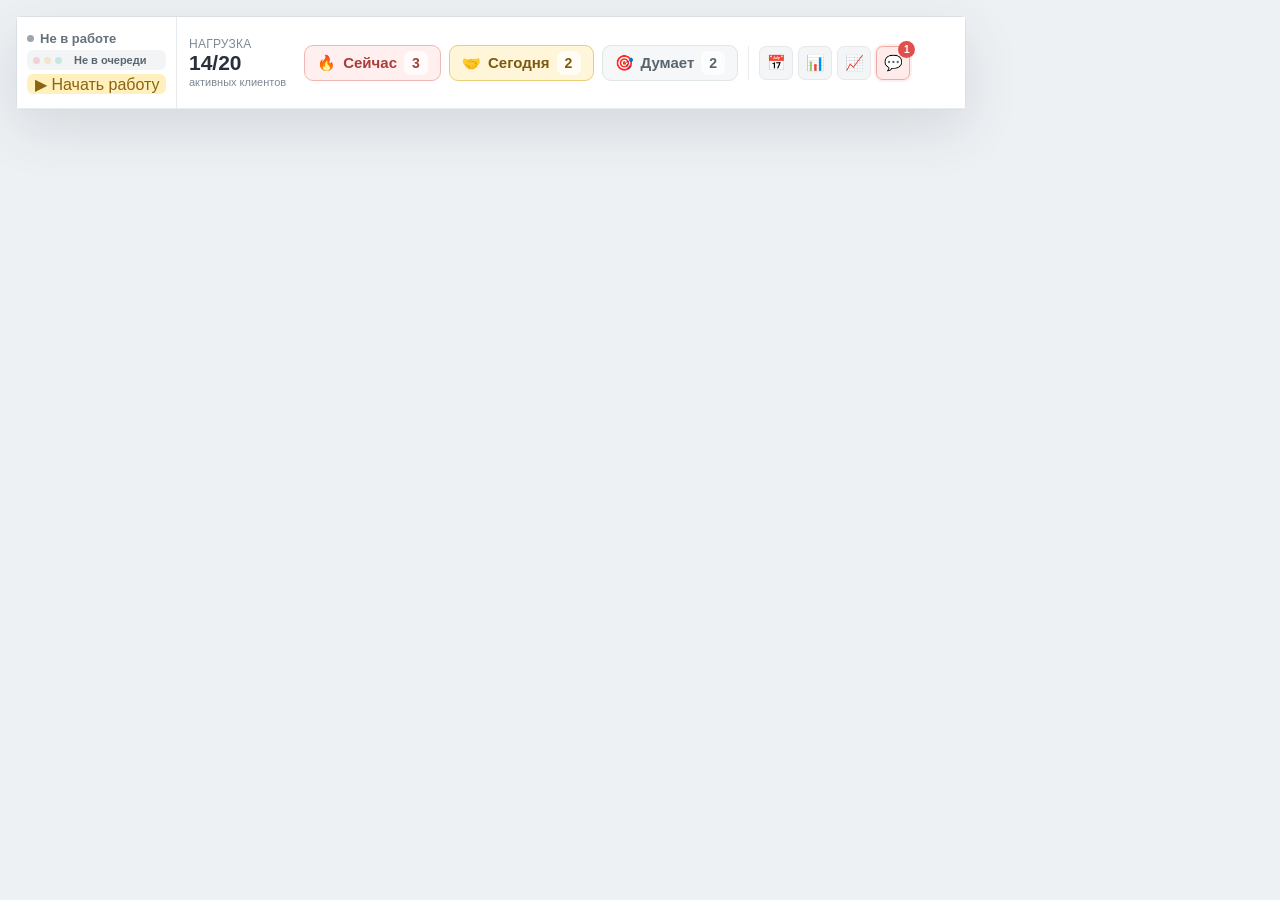
==== commit f2733739: "Сделать виджет компактным и убрать акцент со служебных кнопок" ====
--- a/manager-widget/index.html
+++ b/manager-widget/index.html
@@ -8,8 +8,8 @@
       content="Интерактивный макет рабочего виджета менеджера по продажам"
     />
     <title>Рабочий виджет менеджера</title>
-    <script type="module" crossorigin src="./assets/index-DKy1UnzZ.js"></script>
-    <link rel="stylesheet" crossorigin href="./assets/index-DMdroEJM.css">
+    <script type="module" crossorigin src="./assets/index-CbYBlO81.js"></script>
+    <link rel="stylesheet" crossorigin href="./assets/index-CCbl-_UD.css">
   </head>
   <body>
     <div id="root"></div>
--- a/manager-widget/assets/index-CCbl-_UD.css
+++ b/manager-widget/assets/index-CCbl-_UD.css
@@ -0,0 +1 @@
+._amoPage_1gory_1{--ink:#27313d;--muted:#7d8994;--line:#e7ebee;--navy:#082438;--blue:#2468dd;--green:#16b887;--green-soft:#e8f8f2;--yellow:#e9ad2e;--yellow-soft:#fff6d9;--red:#e24e4e;--red-soft:#fff0ef;min-height:100vh;color:var(--ink);background:#eef1f4;padding:16px;font-family:Inter,-apple-system,BlinkMacSystemFont,Segoe UI,Arial,sans-serif}._amoPage_1gory_1 button{font:inherit}._amoPage_1gory_1 button:focus-visible{outline-offset:2px;outline:3px solid #2468dd47}._amoWindow_1gory_30{background:#fff;border:1px solid #d9dfe3;border-radius:5px;width:min(950px,100%);min-height:0;margin:0;position:relative;overflow:visible;box-shadow:0 18px 55px #1728361f}._embeddedWidget_1gory_42{border-bottom:1px solid var(--line);background:#fff;grid-template-columns:160px minmax(0,1fr);min-height:92px;display:grid}._managerCell_1gory_50{border-right:1px solid var(--line);flex-direction:column;justify-content:center;align-items:flex-start;padding:8px 10px;display:flex}._managerLine_1gory_59{align-items:center;gap:6px;display:flex}._managerLine_1gory_59 b{color:#65717b;font-size:13px}._trafficRow_1gory_70{background:#f2f4f5;border-radius:6px;align-items:center;gap:4px;width:100%;min-height:20px;margin-top:4px;padding:0 6px;display:flex}._trafficRow_1gory_70 button{color:#596670;text-overflow:ellipsis;white-space:nowrap;cursor:pointer;background:0 0;border:0;min-width:0;margin-left:2px;font-size:11px;font-weight:850;overflow:hidden}._trafficLamp_1gory_96,._trafficMini_1gory_97 span{opacity:.2;border-radius:50%;width:7px;height:7px}._redLamp_1gory_104{background:var(--red)}._yellowLamp_1gory_108{background:var(--yellow)}._greenLamp_1gory_112{background:var(--green)}._trafficRow_1gory_70 ._activeLamp_1gory_116,._trafficMini_1gory_97 ._activeLamp_1gory_116{opacity:1;box-shadow:0 0 0 2px #27313d14}._liveDot_1gory_122{background:#9ca5ac;border-radius:50%;width:7px;height:7px}._liveDot_1gory_122._green_1gory_112{background:var(--green)}._liveDot_1gory_122._yellow_1gory_108{background:var(--yellow)}._liveDot_1gory_122._red_1gory_104{background:var(--red)}._statusButton_1gory_141,._startMini_1gory_142,._endMini_1gory_143{text-align:left;cursor:pointer;border:0;border-radius:6px;width:100%;min-height:20px;margin-top:4px;padding:0 8px;font-size:12px;font-weight:800}._statusButton_1gory_141._gray_1gory_156{color:#69747d;background:#eef1f3}._statusButton_1gory_141._green_1gory_112{color:#147450;background:var(--green-soft)}._statusButton_1gory_141._yellow_1gory_108{color:#8d6410;background:var(--yellow-soft)}._statusButton_1gory_141._red_1gory_104{color:#fff;background:var(--red)}._startMini_1gory_142{color:#8a6411;white-space:nowrap;background:#fff0bd;font-size:11px}._endMini_1gory_143{color:#63707a;background:#edf0f2}._newLeadMini_1gory_188{color:#7c5a0d;text-align:left;cursor:pointer;background:#fff0bd;border:1px solid #f0d684;border-radius:6px;width:100%;min-height:20px;margin-top:4px;padding:0 7px;font-size:11px;font-weight:900}._distributionCell_1gory_203{grid-template-columns:max-content auto;justify-content:start;align-items:center;gap:10px;padding:6px 12px;display:grid}._distributionTop_1gory_212{align-items:center;gap:18px;min-width:0;display:flex}._distributionTop_1gory_212>div:first-child span,._distributionTop_1gory_212>div:first-child strong,._distributionTop_1gory_212>div:first-child small{display:block}._distributionTop_1gory_212>div:first-child span,._distributionTitle_1gory_226{color:var(--muted);letter-spacing:.02em;text-transform:uppercase;font-size:12px}._distributionTop_1gory_212>div:first-child strong{margin-top:1px;font-size:21px;line-height:1}._distributionTop_1gory_212>div:first-child small{color:var(--muted);margin-top:3px;font-size:11px}._headerQueues_1gory_245{flex:none;align-items:center;gap:8px;min-width:0;display:flex}._headerQueues_1gory_245 button{color:#58656f;cursor:pointer;background:#f5f7f8;border:1px solid #e0e5e8;border-radius:9px;align-items:center;gap:7px;min-height:36px;padding:0 12px;font-size:15px;font-weight:800;display:inline-flex}._headerQueues_1gory_245 button b{min-width:24px;height:24px;color:inherit;background:#ffffffb8;border-radius:7px;place-items:center;padding:0 6px;font-size:14px;display:grid}._headerQueues_1gory_245 button._headerUrgent_1gory_280{color:#a63e39;background:var(--red-soft);border-color:#efb8b4}._headerQueues_1gory_245 button._headerTouchOverdue_1gory_286{color:#7d5910;background:var(--yellow-soft);border-color:#e9cd79}._headerQueues_1gory_245 button._activeHeaderQueue_1gory_292{box-shadow:0 0 0 2px #2468dd2e}._distributionTitle_1gory_226{color:#45535e;text-overflow:ellipsis;white-space:nowrap;text-transform:none;margin-top:6px;font-weight:800;display:block;overflow:hidden}._currentStrip_1gory_307{color:#53616c;text-align:left;cursor:pointer;background:#f5f7f8;border:1px solid #dfe5e8;border-left:4px solid #98a3ab;border-radius:6px;grid-template-columns:auto minmax(0,1fr) auto;align-items:center;gap:8px;width:100%;min-height:34px;margin-top:4px;padding:4px 8px;display:grid}._currentStrip_1gory_307._red_1gory_104{color:#753a36;border-color:#f0d1ce;border-left-color:var(--red);background:#fff7f6}._currentStrip_1gory_307._yellow_1gory_108{color:#705715;border-color:#eedb9d;border-left-color:var(--yellow);background:#fffaf0}._currentStrip_1gory_307._green_1gory_112{color:#1b654f;border-color:#cbe9dd;border-left-color:var(--green);background:#f2fbf7}._currentStripIcon_1gory_346{background:#fff;border:1px solid #27313d14;border-radius:6px;place-items:center;width:23px;height:23px;font-size:14px;display:grid}._currentStripCopy_1gory_357{min-width:0}._currentStripCopy_1gory_357 small,._currentStripCopy_1gory_357 b{text-overflow:ellipsis;white-space:nowrap;display:block;overflow:hidden}._currentStripCopy_1gory_357 small{color:#7d8993;letter-spacing:.04em;text-transform:uppercase;font-size:10px;font-weight:800}._currentStripCopy_1gory_357 b{margin-top:1px;font-size:12px}._currentStrip_1gory_307 time{white-space:nowrap;font-size:11px;font-weight:900}._headerTools_1gory_388{border-left:1px solid var(--line);align-items:center;gap:5px;min-width:max-content;padding-left:10px;display:flex}._headerTool_1gory_388{color:#49606f;cursor:pointer;background:#f3f5f6;border:1px solid #e5e9eb;border-radius:7px;justify-content:center;align-items:center;width:34px;height:34px;min-height:34px;padding:0;display:flex;position:relative}._headerTool_1gory_388 span{font-size:15px}._headerTool_1gory_388 b{white-space:nowrap;clip-path:inset(50%);width:1px;height:1px;margin:-1px;padding:0;position:absolute;overflow:hidden}._headerTool_1gory_388 i{color:#5c4a91;background:#eee8ff;border-radius:999px;place-items:center;min-width:17px;height:17px;padding:0 4px;font-size:10px;font-style:normal;font-weight:900;display:grid;position:absolute;top:-6px;right:-6px}._headerTool_1gory_388._activeHeaderTool_1gory_445{color:#145f56;background:#e7f4f0;border-color:#b9ddd3;box-shadow:0 0 0 2px #145f5614}._headerTool_1gory_388._headerMessageAlert_1gory_452{color:#a93632;background:#ffebe9;border-color:#efaaa5;box-shadow:0 0 0 2px #e24e4e17}._headerTool_1gory_388._headerMessageAlert_1gory_452 i{color:#fff;background:var(--red)}._compactDrawer_1gory_464{border-bottom:1px solid var(--line);background:#fafbfc;align-items:center;gap:20px;padding:10px 14px;display:flex}._drawerTitle_1gory_473{flex:0 0 210px}._drawerTitle_1gory_473 strong,._drawerTitle_1gory_473 span{display:block}._drawerTitle_1gory_473 strong{font-size:13px}._drawerTitle_1gory_473 span{color:var(--muted);margin-top:2px;font-size:11px}._scheduleStrip_1gory_492,._metricsStrip_1gory_493{gap:7px;min-width:0;display:flex;overflow-x:auto}._scheduleStrip_1gory_492 button{text-align:left;border:1px solid var(--line);background:#fff;border-radius:6px;grid-template-columns:auto minmax(90px,auto);gap:2px 7px;min-width:176px;padding:7px 9px;display:grid}._scheduleStrip_1gory_492 time{color:#176b60;grid-row:1/3;font-size:14px;font-weight:900}._scheduleStrip_1gory_492 b{font-size:12px}._scheduleStrip_1gory_492 span{color:var(--muted);font-size:11px}._metricsStrip_1gory_493{flex:1}._metricsStrip_1gory_493 span{min-width:130px;color:var(--muted);border:1px solid var(--line);background:#fff;border-radius:6px;padding:8px 10px;font-size:11px}._metricsStrip_1gory_493 b{color:var(--ink);margin-top:2px;font-size:16px;display:block}._resultsDrawer_1gory_549{background:radial-gradient(circle at 92% 0,#16b88714,#0000 24%),linear-gradient(135deg,#f1f6f4 0%,#f8f8f4 100%);border-bottom-color:#cddcd7;grid-template-columns:118px 218px minmax(470px,1fr) minmax(235px,285px);align-items:stretch;gap:9px 11px;padding:12px 14px;display:grid;box-shadow:inset 0 1px #fff,inset 0 -1px #0d302f08}._resultsIntro_1gory_564{background:#ffffffb3;border:1px solid #c9d8d3e6;border-left:4px solid #174f49;border-radius:8px;flex-direction:column;grid-row:auto;justify-content:center;align-items:flex-start;padding:11px 12px;display:flex}._resultsIntro_1gory_564>span,._resultsIntro_1gory_564>strong,._resultsIntro_1gory_564>i{display:block}._resultsIntro_1gory_564>span{color:#60716d;letter-spacing:.12em;text-transform:uppercase;font-size:11px;font-weight:900}._resultsIntro_1gory_564>strong{color:#183a37;margin-top:3px;font-family:Georgia,Times New Roman,serif;font-size:20px;line-height:1}._resultsIntro_1gory_564>i{border-radius:999px;margin-top:10px;padding:3px 6px;font-size:11px;font-style:normal;font-weight:900}._resultOnPlan_1gory_608{color:#126a4a;background:#dcf4e9}._resultBehind_1gory_613{color:#a23f39;background:#ffe4e1}._resultHero_1gory_618{color:#fff;background:radial-gradient(circle at 90% 10%,#65d6b03d,#0000 28%),linear-gradient(135deg,#174f49 0%,#0d302f 100%);border:1px solid #08282547;border-radius:9px;min-height:100px;padding:11px 13px 10px;position:relative;overflow:hidden;box-shadow:0 8px 20px #0d302f24}._resultHeroTop_1gory_632{justify-content:space-between;align-items:center;gap:8px;display:flex}._resultHeroTop_1gory_632 span{color:#d9ece7;letter-spacing:.08em;text-transform:uppercase;font-size:11px;font-weight:900}._resultHeroTop_1gory_632 b{color:#a8ead2;font-size:14px}._resultHero_1gory_618>strong{margin-top:4px;font-size:32px;line-height:1;display:block}._resultHero_1gory_618>strong small{color:#bfd4cf;font-size:16px;font-weight:700}._resultProgress_1gory_665{background:#ffffff29;border-radius:999px;height:5px;margin-top:8px;overflow:hidden}._resultProgress_1gory_665 i{border-radius:inherit;background:linear-gradient(90deg,#49d4a6,#8cedc9);height:100%;display:block}._resultHero_1gory_618>small{color:#d9e6e3;margin-top:6px;font-size:11px;display:block}._dayResults_1gory_687{grid-template-columns:repeat(4,minmax(82px,1fr)) minmax(140px,1.3fr);gap:7px;min-width:0;display:grid}._dayResult_1gory_687{background:#fffffff0;border:1px solid #dce5e2;border-radius:8px;flex-direction:column;justify-content:center;align-items:flex-start;min-width:0;min-height:100px;padding:10px 11px;display:flex;box-shadow:0 3px 10px #1a3e390a}._dayResult_1gory_687>span{color:#6d7c78;text-overflow:ellipsis;white-space:nowrap;font-size:11px;font-weight:800;overflow:hidden}._dayResult_1gory_687>b{color:#203330;margin-top:4px;font-size:26px;line-height:1;display:block}._dayResult_1gory_687>b small{color:#8a9794;font-size:15px}._dayResult_1gory_687>small{color:#84908e;margin-top:6px;font-size:11px;font-weight:750;display:block}._miniProgress_1gory_738{background:#e7ecea;border-radius:999px;width:100%;height:4px;margin-top:8px;overflow:hidden}._airtimeResult_1gory_747{background:radial-gradient(circle at 92% 10%,#49d4a61a,#0000 32%),#fffffff5;border-color:#c9ded7}._airtimeResult_1gory_747 ._miniProgress_1gory_738{height:5px;margin-top:7px}._airtimeResult_1gory_747 ._miniProgress_1gory_738 i{background:linear-gradient(90deg,#1a9678,#52c9a4)}._miniProgress_1gory_738 i{border-radius:inherit;background:#2db58b;height:100%;display:block}._dayResult_1gory_687 ._resultPositive_1gory_770{color:#16815c}._dayResult_1gory_687 ._resultLoss_1gory_774{color:#c24640}._resultsFocus_1gory_778{background:linear-gradient(135deg,#fff7df,#fffbef);border:1px solid #ead694;border-radius:8px;flex-direction:column;justify-content:center;align-items:flex-start;min-height:100px;padding:11px 13px;display:flex}._resultsFocus_1gory_778 span{color:#8a6514;letter-spacing:.06em;text-transform:uppercase;font-size:11px;font-weight:900}._resultsFocus_1gory_778 strong{color:#493b20;margin-top:7px;font-size:13px;line-height:1.4;display:block}._analyticsDrawer_1gory_806{background:radial-gradient(circle at 96% 0,#1b7e6c14,#0000 28%),linear-gradient(135deg,#f3f7f5 0%,#f8f8f5 100%);border-bottom:1px solid #cddbd6;padding:12px 14px 14px;box-shadow:inset 0 1px #fff,inset 0 -1px #0d302f08}._analyticsHeader_1gory_817{grid-template-columns:minmax(190px,1fr) auto max-content;align-items:center;gap:14px;margin-bottom:10px;display:grid}._analyticsIdentity_1gory_825 span,._analyticsIdentity_1gory_825 strong,._analyticsIdentity_1gory_825 small{display:block}._analyticsIdentity_1gory_825 span{color:#176b60;letter-spacing:.11em;text-transform:uppercase;font-size:10px;font-weight:900}._analyticsIdentity_1gory_825 strong{color:#203632;margin-top:2px;font-size:16px}._analyticsIdentity_1gory_825 small{color:#7d8a86;margin-top:2px;font-size:11px}._analyticsTabs_1gory_851{background:#ffffffb8;border:1px solid #d6e0dc;border-radius:7px;align-items:center;gap:4px;padding:3px;display:flex}._analyticsTabs_1gory_851 button{color:#687672;white-space:nowrap;cursor:pointer;background:0 0;border:0;border-radius:5px;min-height:28px;padding:0 10px;font-size:12px;font-weight:850}._analyticsTabs_1gory_851 button._activeAnalyticsTab_1gory_874{color:#fff;background:#174f49;box-shadow:0 3px 8px #174f492e}._analyticsSource_1gory_880{color:#81908b;white-space:nowrap;font-size:11px}._analyticsMonthGrid_1gory_886{grid-template-columns:repeat(5,minmax(125px,1fr)) minmax(205px,1.2fr);gap:8px;display:grid}._analyticsKpi_1gory_894{background:#fffffff0;border:1px solid #d9e3df;border-radius:8px;min-width:0;padding:11px 12px;box-shadow:0 4px 12px #1a3e390a}._analyticsKpi_1gory_894 header{justify-content:space-between;align-items:flex-start;gap:7px;display:flex}._analyticsKpi_1gory_894 header span{color:#61706c;text-overflow:clip;white-space:normal;font-size:12px;font-weight:850;line-height:1.15;overflow:hidden}._analyticsKpi_1gory_894 header small{color:#9aa5a1;white-space:nowrap;font-size:11px}._analyticsKpi_1gory_894>div:not(._analyticsProgress_1gory_926){white-space:nowrap;align-items:baseline;gap:5px;margin-top:7px;display:flex}._analyticsKpi_1gory_894>div strong{color:#183a35;font-size:28px;line-height:1}._analyticsKpi_1gory_894>div strong._analyticsMoney_1gory_940{font-size:21px}._analyticsKpi_1gory_894>div b{color:#8b9894;text-overflow:ellipsis;font-size:14px;overflow:hidden}._analyticsKpi_1gory_894>small{color:#7d8b87;margin-top:5px;font-size:11px;display:block}._analyticsProgress_1gory_926{background:#e4ebe8;border-radius:999px;height:5px;margin-top:9px;overflow:hidden}._analyticsProgress_1gory_926 i{border-radius:inherit;background:linear-gradient(90deg,#1a9678,#42c49d);height:100%;display:block}._analyticsConversion_1gory_973,._addonSummary_1gory_974{color:#fff;background:radial-gradient(circle at 90% 10%,#59dcb038,#0000 31%),linear-gradient(135deg,#174f49 0%,#0d302f 100%);border:1px solid #08282547;border-radius:9px;flex-direction:column;justify-content:center;align-items:flex-start;min-width:0;padding:12px 14px;display:flex;overflow:hidden;box-shadow:0 8px 20px #0d302f21}._analyticsConversion_1gory_973 span,._addonSummary_1gory_974 span{color:#cce5de;letter-spacing:.07em;text-transform:uppercase;font-size:11px;font-weight:900}._analyticsConversion_1gory_973 strong,._addonSummary_1gory_974 strong{margin-top:5px;font-size:30px;line-height:1;display:block}._analyticsConversion_1gory_973 small,._addonSummary_1gory_974 small{color:#d3e6e1;margin-top:5px;font-size:11px;display:block}._analyticsConversion_1gory_973 i{color:#8de1c5;margin-top:7px;font-size:11px;font-style:normal;font-weight:850;display:block}._analyticsProductsGrid_1gory_1025{grid-template-columns:minmax(210px,1.15fr) repeat(3,minmax(160px,1fr));gap:8px;display:grid}._analyticsControlGrid_1gory_1031{grid-template-columns:repeat(2,minmax(190px,1fr)) minmax(260px,1.25fr);gap:8px;display:grid}._controlAnalyticsCard_1gory_1037,._controlExplanation_1gory_1038{border-radius:8px;flex-direction:column;justify-content:center;align-items:flex-start;min-width:0;min-height:92px;padding:12px 14px;display:flex}._controlAnalyticsCard_1gory_1037 span,._controlExplanation_1gory_1038 span{letter-spacing:.06em;text-transform:uppercase;font-size:11px;font-weight:900}._controlAnalyticsCard_1gory_1037 strong{margin-top:4px;font-size:30px;line-height:1;display:block}._controlAnalyticsCard_1gory_1037 small{margin-top:6px;font-size:11px;line-height:1.35;display:block}._declarationCard_1gory_1071{color:#755913;background:#fff8e4;border:1px solid #ead694}._declarationCard_1gory_1071 span,._declarationCard_1gory_1071 small{color:#876b24}._lostLeadsCard_1gory_1082{color:#8f3934;background:#fff1ef;border:1px solid #efc6c2}._lostLeadsCard_1gory_1082 span,._lostLeadsCard_1gory_1082 small{color:#9e4a44}._controlExplanation_1gory_1038{color:#30413e;background:#ffffffd1;border:1px solid #d8e1de}._controlExplanation_1gory_1038 span{color:#72807d}._controlExplanation_1gory_1038 strong{margin-top:7px;font-size:12px;line-height:1.45;display:block}._workPanel_1gory_1110{z-index:20;background:#f7f9fa;border-bottom:1px solid #cfd7dc;max-height:520px;position:absolute;top:136px;left:0;right:0;overflow:auto;box-shadow:0 18px 36px #16283633}._queueTabs_1gory_1123{border-bottom:1px solid var(--line);background:#fff;align-items:center;gap:4px;min-height:45px;padding:0 42px 0 14px;display:flex;position:relative}._panelQueueTitle_1gory_1134{color:#38454f;font-size:13px}._queueTabs_1gory_1123>button:not(._closePanel_1gory_1139){color:#67737d;cursor:pointer;background:0 0;border:1px solid #0000;border-radius:5px;align-items:center;gap:5px;min-height:27px;padding:0 9px;font-size:12px;display:inline-flex}._queueTabs_1gory_1123>button:not(._closePanel_1gory_1139):hover,._queueTabs_1gory_1123 ._activeQueueTab_1gory_1154{color:#fff;background:var(--blue);border-color:var(--blue)}._queueTabs_1gory_1123>button._urgentTabHasItems_1gory_1160{color:#a9403a;background:var(--red-soft);border-color:#efc4c0}._queueTabs_1gory_1123>button._activeQueueTab_1gory_1154._urgentTabHasItems_1gory_1160{color:#fff;background:var(--red);border-color:var(--red)}._queueTabs_1gory_1123>button._touchTabHasOverdue_1gory_1172{color:#8a6312;background:var(--yellow-soft);border-color:#eed486}._queueTabs_1gory_1123>button._activeQueueTab_1gory_1154._touchTabHasOverdue_1gory_1172{color:#4f3a0f;background:#f1c54e;border-color:#e2b32d}._queueTabs_1gory_1123 button b{min-width:16px;height:16px;color:inherit;background:#ffffff2e;border-radius:4px;place-items:center;padding:0 3px;font-size:10px;display:grid}._queueTabs_1gory_1123 ._newLeadQueue_1gory_1196{color:#7c5a0d;background:#fff0bd;border-color:#efd584}._queueTabs_1gory_1123 ._messagesQueueIcon_1gory_1202{color:#5c4a91;background:#f3efff;border-color:#ded5f6;min-width:36px}._queueTabs_1gory_1123 ._activeMessageIcon_1gory_1209{color:#fff;background:#7257c7;border-color:#7257c7}._queueUtilities_1gory_1215{border-left:1px solid var(--line);gap:3px;margin-left:auto;padding-left:8px;display:flex}._queueUtilities_1gory_1215 button{color:#5c6872;cursor:pointer;background:#f4f6f7;border:1px solid #e0e5e8;border-radius:5px;align-items:center;gap:4px;min-height:27px;padding:0 7px;font-size:12px;display:inline-flex}._queueUtilities_1gory_1215 ._activeUtilityIcon_1gory_1237{color:#fff;background:#7257c7;border-color:#7257c7}._closePanel_1gory_1139{color:#8a959d;cursor:pointer;background:0 0;border:0;width:28px;height:28px;font-size:20px;position:absolute;top:7px;right:10px}._ropCheck_1gory_1256{color:#9a741f;margin-left:4px;font-size:12px}._ropCheck_1gory_1256 b{color:#765712;background:#fff0bd;border-radius:4px;place-items:center;min-width:18px;height:18px;margin-left:4px;display:inline-grid}._trafficMeaning_1gory_1273{color:#53606a;border-bottom:1px solid var(--line);background:#f2f4f5;grid-template-columns:auto auto 1fr;align-items:center;gap:9px;min-height:34px;padding:6px 14px;display:grid}._trafficMeaning_1gory_1273 strong{white-space:nowrap;font-size:11px}._trafficMeaning_1gory_1273>span{color:#78848d;text-overflow:ellipsis;white-space:nowrap;font-size:10px;overflow:hidden}._trafficMeaning_1gory_1273._red_1gory_104{background:#fff4f2}._trafficMeaning_1gory_1273._yellow_1gory_108{background:#fff9e8}._trafficMeaning_1gory_1273._green_1gory_112{background:#edf9f4}._trafficMini_1gory_97{gap:3px;display:flex}._panelBody_1gory_1315{grid-template-columns:minmax(0,1fr);padding:10px 14px;display:grid}._nowCard_1gory_1321,._taskList_1gory_1322{border:1px solid var(--line);background:#fff;border-radius:7px;overflow:hidden}._nowCard_1gory_1321{min-height:270px}._emptyTask_1gory_1333{grid-template-columns:auto 1fr auto;align-items:center;gap:16px;min-height:270px;padding:26px;display:grid}._emptyTask_1gory_1333>span{color:#fff;background:var(--navy);border-radius:12px 12px 12px 4px;place-items:center;width:54px;height:54px;font-size:16px;display:grid}._emptyTask_1gory_1333 ._successIcon_1gory_1353{background:var(--green)}._emptyTask_1gory_1333 small,._emptyTask_1gory_1333 strong,._emptyTask_1gory_1333 p{display:block}._emptyTask_1gory_1333 small,._nowHeader_1gory_1364 small{color:#177062;letter-spacing:.08em;font-size:11px;font-weight:900}._emptyTask_1gory_1333 strong{margin-top:4px;font-size:17px}._emptyTask_1gory_1333 p{max-width:430px;color:var(--muted);margin:5px 0 0;font-size:13px;line-height:1.45}._emptyTask_1gory_1333 button{color:#fff;background:var(--green);cursor:pointer;border:0;border-radius:6px;min-height:34px;padding:0 12px;font-size:12px;font-weight:800}._nowHeader_1gory_1364{background:#fffaf0;border-bottom:1px solid #f1e4c5;justify-content:space-between;align-items:flex-start;gap:15px;padding:16px 18px 11px;display:flex}._nowHeader_1gory_1364 small,._nowHeader_1gory_1364 strong{display:block}._nowHeader_1gory_1364 strong{margin-top:4px;font-size:17px;line-height:1.15}._nowHeader_1gory_1364 time{color:#9a3f38;background:var(--red-soft);border:1px solid #efc5c1;border-radius:5px;flex:none;padding:6px 8px;font-size:13px;font-weight:900}._taskContent_1gory_1428{padding:12px 18px 14px}._clientButton_1gory_1432{text-align:left;border:1px solid var(--line);background:#f7f9fa;border-radius:6px;grid-template-columns:auto auto 1fr auto;align-items:center;gap:8px;width:100%;padding:7px 9px;display:grid}._clientButton_1gory_1432>span{color:#fff;background:#176b60;border-radius:7px;place-items:center;width:29px;height:29px;font-size:10px;font-weight:900;display:grid}._clientButton_1gory_1432 b{font-size:13px}._clientButton_1gory_1432 small{color:var(--muted);font-size:11px}._clientButton_1gory_1432 i{color:#256b9b;font-size:11px;font-style:normal}._taskExplanation_1gory_1472{grid-template-columns:repeat(3,1fr);gap:6px;margin-top:8px;display:grid}._taskExplanation_1gory_1472>div{border:1px solid var(--line);background:#f9fafb;border-radius:5px;padding:8px}._taskExplanation_1gory_1472 small{color:#177062;letter-spacing:.05em;text-transform:uppercase;margin-bottom:4px;font-size:10px;font-weight:900;display:block}._taskExplanation_1gory_1472 p{margin:0;font-size:12px;line-height:1.38}._signalLine_1gory_1502{flex-wrap:wrap;gap:5px;margin-top:8px;display:flex}._signalLine_1gory_1502 span{color:#93423b;background:var(--red-soft);border-radius:4px;padding:4px 6px;font-size:10px;font-weight:800}._taskActions_1gory_1518{align-items:center;gap:6px;margin-top:9px;display:flex}._autoOpened_1gory_1525{color:#176b60;background:var(--green-soft);border:1px solid #cbe9dd;border-radius:5px;flex:1;padding:8px 10px;font-size:11px;font-weight:800}._mainAction_1gory_1536,._errorAction_1gory_1537,._demoConfirm_1gory_1538{cursor:pointer;border-radius:5px;min-height:32px;padding:0 11px;font-size:11px;font-weight:850}._mainAction_1gory_1536{color:#fff;background:var(--green);border:1px solid var(--green)}._mainAction_1gory_1536:disabled{color:#65717b;cursor:wait;background:#edf1f3;border-color:#dfe5e8}._errorAction_1gory_1537{color:#6b7680;border:1px solid var(--line);background:#fff}._demoConfirm_1gory_1538{color:#5d4990;background:#f4f0ff;border:1px solid #d9d0ef}._taskList_1gory_1322{min-height:0}._listHeading_1gory_1576{border-bottom:1px solid var(--line);justify-content:space-between;align-items:center;gap:16px;padding:11px 12px;display:flex}._listHeading_1gory_1576 strong,._listHeading_1gory_1576 span,._listHeading_1gory_1576 em{display:block}._listHeading_1gory_1576 strong{font-size:13px}._listHeading_1gory_1576 span{color:var(--muted);margin-top:2px;font-size:10px}._listHeading_1gory_1576 em{color:#8f7a42;margin-top:3px;font-size:10px;font-style:normal}._listHeading_1gory_1576>b{color:#176b60;background:var(--green-soft);border-radius:5px;padding:5px 7px;font-size:10px}._tableHeader_1gory_1616,._taskRow_1gory_1617{grid-template-columns:minmax(130px,.85fr) minmax(105px,.65fr) minmax(200px,1.35fr) 70px 48px;align-items:center;gap:10px;display:grid}._tableHeader_1gory_1616{color:#9aa3aa;border-bottom:1px solid var(--line);padding:7px 10px;font-size:10px}._taskRow_1gory_1617{width:100%;min-height:42px;color:var(--ink);text-align:left;border:0;border-bottom:1px solid var(--line);background:#fff;padding:5px 10px}._currentTaskRow_1gory_1642{background:#edf7f4}._taskRow_1gory_1617 span,._taskRow_1gory_1617 b,._taskRow_1gory_1617 small{min-width:0}._taskRow_1gory_1617 b,._taskRow_1gory_1617 small{display:block}._taskRow_1gory_1617 b{color:#2c6d9a;text-overflow:ellipsis;white-space:nowrap;font-size:10px;overflow:hidden}._taskRow_1gory_1617 small,._taskRow_1gory_1617>span:nth-child(2),._taskRow_1gory_1617>span:nth-child(3){color:#7e8992;font-size:10px}._taskRow_1gory_1617 time{color:#65717b;white-space:nowrap;font-size:10px;font-weight:800}._taskRow_1gory_1617 i{color:#176b60;text-align:center;background:#dff3eb;border-radius:4px;padding:3px 5px;font-size:10px;font-style:normal;font-weight:850}._taskRow_1gory_1617 i:empty{background:0 0;padding:0}._emptyList_1gory_1695{color:var(--muted);text-align:center;padding:40px;font-size:11px}._demoBar_1gory_1702{background:#f2effc;border-top:1px solid #ded5f5;justify-content:flex-end;align-items:center;gap:6px;padding:7px 14px;display:flex}._demoBar_1gory_1702>span{color:#766b92;margin-right:auto;font-size:10px}._demoBar_1gory_1702 button{color:#5d4990;cursor:pointer;background:#fff;border:1px solid #d9d0ef;border-radius:4px;min-height:25px;padding:0 8px;font-size:10px;font-weight:800}._crmBody_1gory_1730{min-height:610px;display:block}._dealWorkspace_1gory_1735{background:#f5f7f8;grid-column:1/-1;grid-template-columns:280px minmax(520px,1fr);min-height:610px;animation:.18s ease-out _dealOpened_1gory_1;display:grid}@keyframes _dealOpened_1gory_1{0%{opacity:.45;transform:translateY(4px)}to{opacity:1;transform:translateY(0)}}._dealContact_1gory_1756{border-right:1px solid var(--line);background:#fff;padding:20px 18px}._dealContact_1gory_1756>small{color:#8c98a1;letter-spacing:.05em;font-size:10px;font-weight:800}._dealContact_1gory_1756 h2{margin:7px 0 8px;font-size:19px;line-height:1.1}._dealStage_1gory_1775{color:#176b60;background:var(--green-soft);border-radius:5px;padding:5px 7px;font-size:10px;font-weight:850;display:inline-flex}._dealContact_1gory_1756 dl{margin:22px 0 0}._dealContact_1gory_1756 dl>div{border-bottom:1px solid var(--line);grid-template-columns:95px 1fr;gap:10px;padding:9px 0;display:grid}._dealContact_1gory_1756 dt{color:#8b969e;font-size:10px}._dealContact_1gory_1756 dd{color:#3f4b55;margin:0;font-size:11px;font-weight:700}._dealPhone_1gory_1809{color:#2f73a6;cursor:pointer;background:0 0;border:0;padding:0;font-size:11px;font-weight:800}._dealPhone_1gory_1809:disabled{color:#80909b;cursor:wait}._dealAutomation_1gory_1824{color:#176b60;background:var(--green-soft);border:1px solid #cbe9dd;border-radius:7px;gap:8px;margin-top:18px;padding:10px;display:flex}._dealAutomation_1gory_1824>span{color:#fff;background:var(--green);border-radius:50%;flex:0 0 22px;place-items:center;width:22px;height:22px;font-weight:900;display:grid}._dealAutomation_1gory_1824 p{margin:0;font-size:10px;line-height:1.45}._dealAutomation_1gory_1824 b{margin-bottom:2px;font-size:11px;display:block}._dealTimeline_1gory_1859{padding:18px 20px 82px;position:relative;overflow:hidden}._timelineHeading_1gory_1865{border-bottom:1px solid #dfe5e8;justify-content:space-between;align-items:flex-start;padding-bottom:14px;display:flex}._timelineHeading_1gory_1865 small{color:#8d989f;letter-spacing:.06em;font-size:10px;font-weight:850}._timelineHeading_1gory_1865 h3{margin:3px 0 0;font-size:15px}._timelineHeading_1gory_1865>span{color:#7e8992;background:#fff;border:1px solid #dfe5e8;border-radius:999px;padding:4px 8px;font-size:10px}._signalEvent_1gory_1894,._messageEvent_1gory_1895,._callEvent_1gory_1896{background:#fff;border:1px solid #dfe5e8;border-radius:8px;grid-template-columns:30px 1fr;gap:10px;margin-top:12px;padding:13px;display:grid;box-shadow:0 4px 14px #182b380a}._signalEvent_1gory_1894{background:#fff8f7;border-color:#efcbc7}._signalEvent_1gory_1894>span,._messageEvent_1gory_1895>span,._callEvent_1gory_1896>span{background:#f0f3f5;border-radius:7px;place-items:center;width:30px;height:30px;font-size:15px;display:grid}._signalEvent_1gory_1894 small,._messageEvent_1gory_1895 small,._callEvent_1gory_1896 small{color:#8b969e;letter-spacing:.04em;font-size:10px;font-weight:850}._signalEvent_1gory_1894 strong{margin-top:3px;font-size:13px;display:block}._signalEvent_1gory_1894 p,._messageEvent_1gory_1895 p,._callEvent_1gory_1896 p{color:#596670;margin:4px 0 0;font-size:11px;line-height:1.45}._amoNativeTask_1gory_1949{background:#fff;border:1px solid #cfd6da;border-radius:6px;grid-template-columns:42px 1fr;gap:12px;margin-top:14px;padding:14px 16px;display:grid;box-shadow:0 4px 14px #182b380d}._nativeTaskClock_1gory_1961{color:#66737c;border:1px solid #8e989f;border-radius:50%;place-items:center;width:38px;height:38px;font-size:23px;display:grid}._amoNativeTask_1gory_1949 small{color:#7a858d;font-size:11px;display:block}._amoNativeTask_1gory_1949 strong{color:#35414a;margin-top:2px;font-size:15px;display:block}._amoNativeTask_1gory_1949 p{color:#56636d;margin:8px 0 0;font-size:11px;line-height:1.45}._amoNativeTask_1gory_1949 em{color:#177062;margin-top:5px;font-size:10px;font-style:normal;font-weight:800;display:block}._nativeTaskWarning_1gory_2001,._nativeTaskConfirmed_1gory_2002{border-radius:5px;margin-top:8px;padding:4px 7px;font-size:10px;display:inline-flex}._nativeTaskWarning_1gory_2001{color:#9e3e38;background:var(--red-soft)}._nativeTaskConfirmed_1gory_2002{color:#176b60;background:var(--green-soft)}._taskResultSimulator_1gory_2020{border-top:1px solid var(--line);grid-template-columns:minmax(190px,1fr) minmax(190px,.85fr) auto;align-items:end;gap:8px;margin-top:11px;padding-top:11px;display:grid}._taskResultSimulator_1gory_2020 label{color:#75818a;gap:5px;font-size:10px;font-weight:850;display:grid}._taskResultSimulator_1gory_2020 select,._taskResultSimulator_1gory_2020 input{width:100%;min-height:34px;color:var(--ink);font:inherit;background:#fff;border:1px solid #cfd7dc;border-radius:5px;padding:0 9px;font-size:11px}._taskResultSimulator_1gory_2020 button{color:#fff;white-space:nowrap;cursor:pointer;background:#287bb3;border:0;border-radius:5px;min-height:34px;padding:0 13px;font-size:11px;font-weight:850}._taskResultSimulator_1gory_2020 button:disabled{color:#929ca3;cursor:not-allowed;background:#e8edef}._taskResultSimulator_1gory_2020>small{color:#7e8991;grid-column:1/-1;font-size:10px;line-height:1.35}._taskResultError_1gory_2077{color:#a43e37;background:#fff0ee;border:1px solid #f0c2bd;border-radius:5px;grid-column:1/-1;padding:7px 9px;font-size:10px}._dealComposer_1gory_2087{color:#9aa4ab;background:#fff;border:1px solid #dfe5e8;border-radius:7px;align-items:center;gap:8px;min-height:46px;padding:7px 8px 7px 12px;font-size:11px;display:flex;position:absolute;bottom:18px;left:20px;right:20px}._dealComposer_1gory_2087 span{flex:1}._dealComposer_1gory_2087 button{color:#fff;background:#2a79b2;border:0;border-radius:5px;min-height:30px;padding:0 11px;font-size:10px;font-weight:850}._postponeButton_1gory_2119{color:#596670;cursor:pointer;background:#fff;border:1px solid #cfd7dc;border-radius:6px;width:100%;min-height:36px;margin-top:14px;font-size:11px;font-weight:850}._modalBackdrop_1gory_2132{z-index:50;-webkit-backdrop-filter:blur(5px);backdrop-filter:blur(5px);background:#0e1f2b8a;place-items:center;padding:20px;display:grid;position:fixed;top:0;bottom:0;left:0;right:0}._lateModal_1gory_2143{text-align:center;background:#fff;border-radius:16px;width:min(610px,100%);padding:38px;box-shadow:0 32px 100px #0e1f2b4d}._lateModal_1gory_2143>span{background:#fff1ef;border:1px solid #f0cac6;border-radius:16px;place-items:center;width:58px;height:58px;margin:0 auto 16px;font-size:26px;display:grid}._lateModal_1gory_2143>small{color:#8a969e;letter-spacing:.09em;font-size:10px;font-weight:900}._lateModal_1gory_2143 h2{margin:7px 0 9px;font-size:29px;line-height:1.1}._lateModal_1gory_2143>p{color:#65717b;max-width:460px;margin:0 auto;font-size:13px;line-height:1.55}._lateModal_1gory_2143>strong{color:#a23d37;background:var(--red-soft);border:1px solid #efc5c1;border-radius:8px;margin:18px 0;padding:12px;font-size:15px;display:block}._lateReasonField_1gory_2196{color:#4e5b65;text-align:left;gap:7px;font-size:12px;font-weight:850;display:grid}._lateReasonField_1gory_2196 textarea,._reasonField_1gory_2206 textarea,._disputeModal_1gory_2207 textarea{resize:vertical;width:100%;color:var(--ink);font:inherit;background:#fbfcfc;border:1px solid #d8dfe3;border-radius:7px;padding:11px;font-size:12px;line-height:1.45}._lateReasonField_1gory_2196 textarea:focus,._reasonField_1gory_2206 textarea:focus,._disputeModal_1gory_2207 textarea:focus{border-color:#87acd0;outline:3px solid #2468dd24}._lateModal_1gory_2143>button{color:#fff;cursor:pointer;background:#15384f;border:0;border-radius:7px;width:100%;min-height:42px;margin-top:14px;font-size:12px;font-weight:900}._lateModal_1gory_2143>button:disabled{color:#8a959d;cursor:not-allowed;background:#e8ecee}._disputeModal_1gory_2207{background:#fff;border-radius:12px;width:min(500px,100%);padding:26px;box-shadow:0 28px 80px #0e1f2b40}._disputeModal_1gory_2207>small{color:#9b741e;letter-spacing:.07em;font-size:10px;font-weight:900}._disputeModal_1gory_2207 h2{margin:8px 0;font-size:22px}._disputeModal_1gory_2207>p{color:#68757e;margin:0;font-size:13px;line-height:1.5}._disputeModal_1gory_2207 label{color:#4e5b65;gap:7px;margin-top:16px;font-size:12px;font-weight:850;display:grid}._disputeModal_1gory_2207>div{gap:8px;margin-top:14px;display:flex}._disputeModal_1gory_2207 button{cursor:pointer;border-radius:6px;min-height:38px;padding:0 12px;font-size:11px;font-weight:850}._disputeModal_1gory_2207 button:first-child{color:#fff;background:#b8802c;border:1px solid #b8802c}._disputeModal_1gory_2207 button:first-child:disabled{opacity:.45;cursor:not-allowed}._disputeModal_1gory_2207 button:last-child{color:#65717b;border:1px solid var(--line);background:#fff}._endModal_1gory_2314{background:#fff;border-radius:12px;width:min(470px,100%);padding:26px;box-shadow:0 28px 80px #0e1f2b40}._endModal_1gory_2314>span{color:#fff;background:var(--red);border-radius:10px;place-items:center;width:42px;height:42px;font-size:20px;font-weight:900;display:grid}._endModal_1gory_2314 h2{margin:16px 0 8px;font-size:22px}._endModal_1gory_2314 p{color:#6e7a83;margin:0;font-size:14px;line-height:1.5}._endModal_1gory_2314>small{color:#93423b;background:var(--red-soft);border-radius:6px;margin-top:12px;padding:9px;font-size:11px;display:block}._reasonField_1gory_2206{color:#65717b;gap:6px;margin-top:14px;font-size:12px;font-weight:800;display:grid}._reasonField_1gory_2206 select{width:100%;min-height:40px;color:var(--ink);font:inherit;border:1px solid var(--line);background:#fff;border-radius:6px;padding:0 10px;font-size:13px}._endModal_1gory_2314>div{gap:7px;margin-top:16px;display:flex}._endModal_1gory_2314 button{cursor:pointer;border-radius:6px;min-height:38px;padding:0 12px;font-size:11px;font-weight:850}._endModal_1gory_2314 button:first-child{color:#fff;background:var(--green);border:1px solid var(--green)}._endModal_1gory_2314 button:last-child{color:#65717b;border:1px solid var(--line);background:#fff}._toast_1gory_2404{z-index:70;color:#fff;background:#102d42;border-radius:7px;max-width:430px;padding:12px 15px;font-size:12px;font-weight:800;position:fixed;bottom:20px;right:20px;box-shadow:0 16px 40px #0e1f2b42}._handoffNotice_1gory_2419{z-index:90;color:#173b35;background:#effaf6;border:1px solid #b9e2d5;border-radius:9px;grid-template-columns:34px minmax(240px,1fr);align-items:center;gap:10px;min-width:min(480px,100vw - 32px);padding:11px 14px;animation:.18s ease-out _handoffIn_1gory_1;display:grid;position:fixed;top:22px;left:50%;transform:translate(-50%);box-shadow:0 16px 42px #14373038}._handoffNotice_1gory_2419>span{color:#fff;background:#15866f;border-radius:50%;place-items:center;width:34px;height:34px;font-size:17px;font-weight:900;display:grid}._handoffNotice_1gory_2419 strong,._handoffNotice_1gory_2419 small{display:block}._handoffNotice_1gory_2419 strong{font-size:12px}._handoffNotice_1gory_2419 small{color:#50716a;margin-top:3px;font-size:11px}@keyframes _handoffIn_1gory_1{0%{opacity:0;transform:translate(-50%,-8px)}to{opacity:1;transform:translate(-50%)}}@media (max-width:1150px){._embeddedWidget_1gory_42{grid-template-columns:190px minmax(0,1fr)}._distributionCell_1gory_203{grid-template-columns:minmax(430px,1fr) 280px;gap:10px}._resultsDrawer_1gory_549{grid-template-columns:112px 205px minmax(380px,1fr)}._resultsIntro_1gory_564{grid-row:1/3}._resultsFocus_1gory_778{grid-column:2/-1}._analyticsHeader_1gory_817{grid-template-columns:1fr auto}._analyticsSource_1gory_880{grid-column:1/-1}._analyticsMonthGrid_1gory_886{grid-template-columns:repeat(2,minmax(170px,1fr))}._analyticsConversion_1gory_973{grid-column:1/-1;min-height:105px}._analyticsProductsGrid_1gory_1025{grid-template-columns:repeat(2,minmax(170px,1fr))}._addonSummary_1gory_974{grid-column:1/-1;min-height:105px}._analyticsControlGrid_1gory_1031{grid-template-columns:repeat(2,minmax(180px,1fr))}._controlExplanation_1gory_1038{grid-column:1/-1}._dealWorkspace_1gory_1735{grid-template-columns:230px minmax(480px,1fr)}._panelBody_1gory_1315{grid-template-columns:1fr}._taskList_1gory_1322{min-height:0}}@media (max-width:850px){._amoPage_1gory_1{padding:0}._amoWindow_1gory_30{border:0;border-radius:0;width:100%;min-height:100vh;overflow:visible}._embeddedWidget_1gory_42,._amoToolbar_1gory_2561,._crmBody_1gory_1730{min-width:0}._embeddedWidget_1gory_42{grid-template-columns:190px minmax(0,1fr)}._distributionCell_1gory_203{grid-template-columns:minmax(330px,1fr) 250px;gap:8px;min-width:0;padding-left:12px;padding-right:12px}._distributionTop_1gory_212{gap:14px}._headerQueues_1gory_245{scrollbar-width:thin;overflow-x:auto}._headerQueues_1gory_245 button{flex:none}._headerTools_1gory_388{padding-left:8px}._resultsDrawer_1gory_549{grid-template-columns:1fr;gap:8px}._resultsIntro_1gory_564,._resultsFocus_1gory_778{grid-area:auto}._resultsIntro_1gory_564{flex-direction:row;justify-content:space-between;align-items:center;min-height:46px}._resultsIntro_1gory_564>strong,._resultsIntro_1gory_564>i{margin-top:0}._dayResults_1gory_687{grid-template-columns:repeat(2,minmax(120px,1fr))}._analyticsHeader_1gory_817,._analyticsMonthGrid_1gory_886,._analyticsProductsGrid_1gory_1025,._analyticsControlGrid_1gory_1031{grid-template-columns:1fr}._analyticsTabs_1gory_851{max-width:100%;overflow-x:auto}._analyticsTabs_1gory_851 button{flex:none}._analyticsSource_1gory_880,._analyticsConversion_1gory_973,._addonSummary_1gory_974,._controlExplanation_1gory_1038{grid-column:auto}._dealWorkspace_1gory_1735{grid-template-columns:1fr}._dealContact_1gory_1756{border-right:0;border-bottom:1px solid var(--line)}._dealTimeline_1gory_1859{min-height:440px}._workPanel_1gory_1110{min-width:0;max-height:calc(100vh - 136px)}._queueTabs_1gory_1123{padding-right:36px;overflow-x:auto}._queueTabs_1gory_1123>button:not(._closePanel_1gory_1139){flex:none}._ropCheck_1gory_1256{display:none}._trafficMeaning_1gory_1273{grid-template-columns:auto 1fr}._trafficMeaning_1gory_1273>span{text-overflow:clip;white-space:normal;grid-column:2;overflow:visible}._panelBody_1gory_1315{grid-template-columns:1fr;padding:8px}._taskExplanation_1gory_1472{grid-template-columns:1fr}._taskActions_1gory_1518{flex-wrap:wrap}._taskResultSimulator_1gory_2020{grid-template-columns:1fr}._taskResultSimulator_1gory_2020>small{grid-column:auto}._amoToolbar_1gory_2561{grid-template-columns:170px 110px minmax(0,1fr)}._amoToolbar_1gory_2561>:nth-child(4),._amoToolbar_1gory_2561>:nth-child(5){display:none}._crmBody_1gory_1730{grid-template-columns:1fr}._crmSidebar_1gory_2721{display:none}._fakeTableHead_1gory_2725,._fakeRow_1gory_2726{grid-template-columns:minmax(230px,1fr) 110px 130px}._fakeTableHead_1gory_2725>:nth-child(4),._fakeRow_1gory_2726>:nth-child(4){display:none}}*{box-sizing:border-box}html,body,#root{min-width:320px;min-height:100%;margin:0}body{-webkit-font-smoothing:antialiased;background:#eef1f4;font-family:Inter,-apple-system,BlinkMacSystemFont,Segoe UI,Arial,sans-serif}button,input,select,textarea{font:inherit}
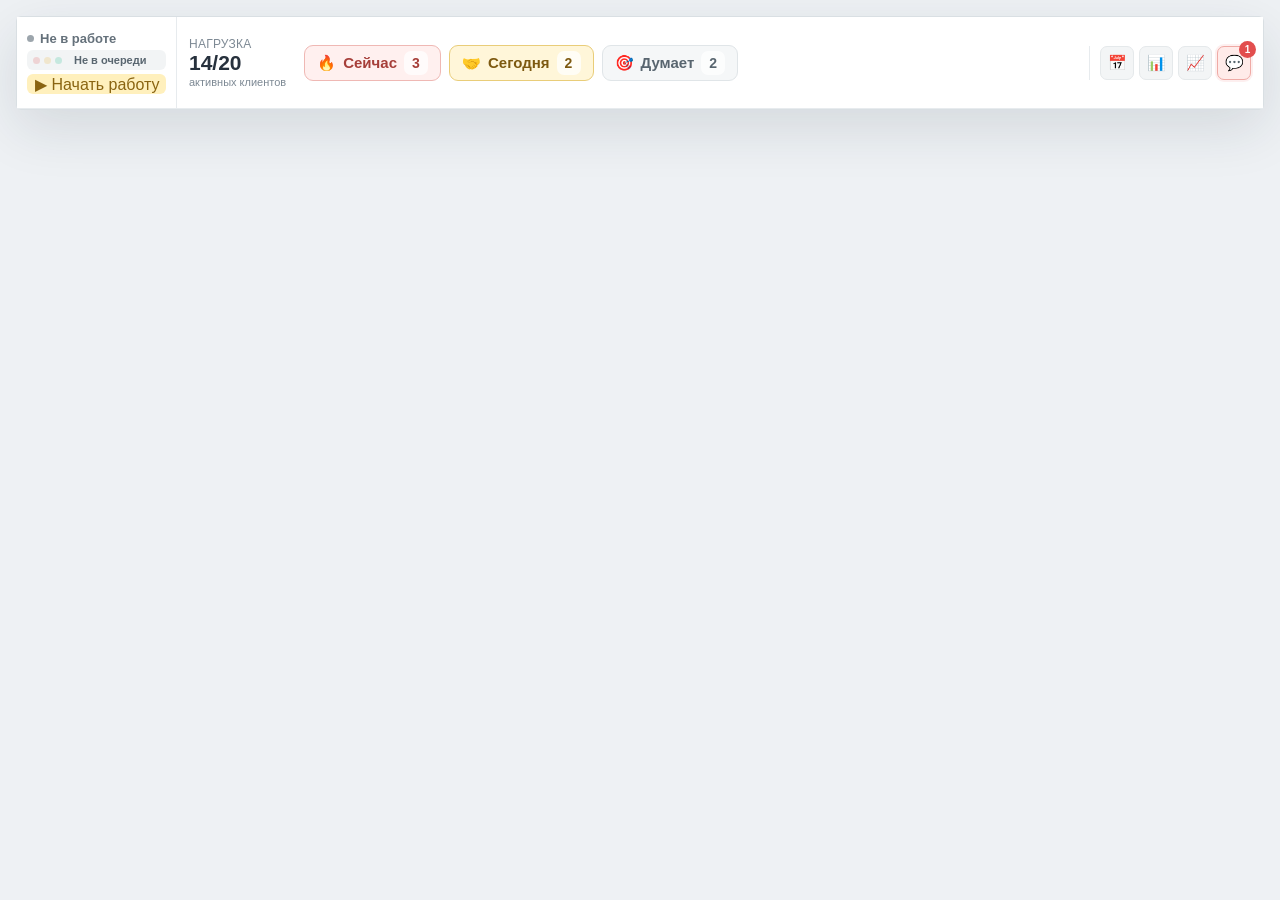
==== commit 15b68182: "Вернуть полноширинный виджет и вынести инструменты вправо" ====
--- a/manager-widget/index.html
+++ b/manager-widget/index.html
@@ -8,8 +8,8 @@
       content="Интерактивный макет рабочего виджета менеджера по продажам"
     />
     <title>Рабочий виджет менеджера</title>
-    <script type="module" crossorigin src="./assets/index-CbYBlO81.js"></script>
-    <link rel="stylesheet" crossorigin href="./assets/index-CCbl-_UD.css">
+    <script type="module" crossorigin src="./assets/index-D41zJiBj.js"></script>
+    <link rel="stylesheet" crossorigin href="./assets/index-xNhoc0qO.css">
   </head>
   <body>
     <div id="root"></div>
--- a/manager-widget/assets/index-xNhoc0qO.css
+++ b/manager-widget/assets/index-xNhoc0qO.css
@@ -0,0 +1 @@
+._amoPage_g8dp1_1{--ink:#27313d;--muted:#7d8994;--line:#e7ebee;--navy:#082438;--blue:#2468dd;--green:#16b887;--green-soft:#e8f8f2;--yellow:#e9ad2e;--yellow-soft:#fff6d9;--red:#e24e4e;--red-soft:#fff0ef;min-height:100vh;color:var(--ink);background:#eef1f4;padding:16px;font-family:Inter,-apple-system,BlinkMacSystemFont,Segoe UI,Arial,sans-serif}._amoPage_g8dp1_1 button{font:inherit}._amoPage_g8dp1_1 button:focus-visible{outline-offset:2px;outline:3px solid #2468dd47}._amoWindow_g8dp1_30{background:#fff;border:1px solid #d9dfe3;border-radius:5px;width:min(1860px,100%);min-height:0;margin:0 auto;position:relative;overflow:visible;box-shadow:0 18px 55px #1728361f}._embeddedWidget_g8dp1_42{border-bottom:1px solid var(--line);background:#fff;grid-template-columns:160px minmax(0,1fr);min-height:92px;display:grid}._managerCell_g8dp1_50{border-right:1px solid var(--line);flex-direction:column;justify-content:center;align-items:flex-start;padding:8px 10px;display:flex}._managerLine_g8dp1_59{align-items:center;gap:6px;display:flex}._managerLine_g8dp1_59 b{color:#65717b;font-size:13px}._trafficRow_g8dp1_70{background:#f2f4f5;border-radius:6px;align-items:center;gap:4px;width:100%;min-height:20px;margin-top:4px;padding:0 6px;display:flex}._trafficRow_g8dp1_70 button{color:#596670;text-overflow:ellipsis;white-space:nowrap;cursor:pointer;background:0 0;border:0;min-width:0;margin-left:2px;font-size:11px;font-weight:850;overflow:hidden}._trafficLamp_g8dp1_96,._trafficMini_g8dp1_97 span{opacity:.2;border-radius:50%;width:7px;height:7px}._redLamp_g8dp1_104{background:var(--red)}._yellowLamp_g8dp1_108{background:var(--yellow)}._greenLamp_g8dp1_112{background:var(--green)}._trafficRow_g8dp1_70 ._activeLamp_g8dp1_116,._trafficMini_g8dp1_97 ._activeLamp_g8dp1_116{opacity:1;box-shadow:0 0 0 2px #27313d14}._liveDot_g8dp1_122{background:#9ca5ac;border-radius:50%;width:7px;height:7px}._liveDot_g8dp1_122._green_g8dp1_112{background:var(--green)}._liveDot_g8dp1_122._yellow_g8dp1_108{background:var(--yellow)}._liveDot_g8dp1_122._red_g8dp1_104{background:var(--red)}._statusButton_g8dp1_141,._startMini_g8dp1_142,._endMini_g8dp1_143{text-align:left;cursor:pointer;border:0;border-radius:6px;width:100%;min-height:20px;margin-top:4px;padding:0 8px;font-size:12px;font-weight:800}._statusButton_g8dp1_141._gray_g8dp1_156{color:#69747d;background:#eef1f3}._statusButton_g8dp1_141._green_g8dp1_112{color:#147450;background:var(--green-soft)}._statusButton_g8dp1_141._yellow_g8dp1_108{color:#8d6410;background:var(--yellow-soft)}._statusButton_g8dp1_141._red_g8dp1_104{color:#fff;background:var(--red)}._startMini_g8dp1_142{color:#8a6411;white-space:nowrap;background:#fff0bd;font-size:11px}._endMini_g8dp1_143{color:#63707a;background:#edf0f2}._newLeadMini_g8dp1_188{color:#7c5a0d;text-align:left;cursor:pointer;background:#fff0bd;border:1px solid #f0d684;border-radius:6px;width:100%;min-height:20px;margin-top:4px;padding:0 7px;font-size:11px;font-weight:900}._distributionCell_g8dp1_203{grid-template-columns:max-content minmax(0,1fr);align-items:center;gap:10px;padding:6px 12px;display:grid}._distributionTop_g8dp1_211{align-items:center;gap:18px;min-width:0;display:flex}._distributionTop_g8dp1_211>div:first-child span,._distributionTop_g8dp1_211>div:first-child strong,._distributionTop_g8dp1_211>div:first-child small{display:block}._distributionTop_g8dp1_211>div:first-child span,._distributionTitle_g8dp1_225{color:var(--muted);letter-spacing:.02em;text-transform:uppercase;font-size:12px}._distributionTop_g8dp1_211>div:first-child strong{margin-top:1px;font-size:21px;line-height:1}._distributionTop_g8dp1_211>div:first-child small{color:var(--muted);margin-top:3px;font-size:11px}._headerQueues_g8dp1_244{flex:none;align-items:center;gap:8px;min-width:0;display:flex}._headerQueues_g8dp1_244 button{color:#58656f;cursor:pointer;background:#f5f7f8;border:1px solid #e0e5e8;border-radius:9px;align-items:center;gap:7px;min-height:36px;padding:0 12px;font-size:15px;font-weight:800;display:inline-flex}._headerQueues_g8dp1_244 button b{min-width:24px;height:24px;color:inherit;background:#ffffffb8;border-radius:7px;place-items:center;padding:0 6px;font-size:14px;display:grid}._headerQueues_g8dp1_244 button._headerUrgent_g8dp1_279{color:#a63e39;background:var(--red-soft);border-color:#efb8b4}._headerQueues_g8dp1_244 button._headerTouchOverdue_g8dp1_285{color:#7d5910;background:var(--yellow-soft);border-color:#e9cd79}._headerQueues_g8dp1_244 button._activeHeaderQueue_g8dp1_291{box-shadow:0 0 0 2px #2468dd2e}._distributionTitle_g8dp1_225{color:#45535e;text-overflow:ellipsis;white-space:nowrap;text-transform:none;margin-top:6px;font-weight:800;display:block;overflow:hidden}._currentStrip_g8dp1_306{color:#53616c;text-align:left;cursor:pointer;background:#f5f7f8;border:1px solid #dfe5e8;border-left:4px solid #98a3ab;border-radius:6px;grid-template-columns:auto minmax(0,1fr) auto;align-items:center;gap:8px;width:100%;min-height:34px;margin-top:4px;padding:4px 8px;display:grid}._currentStrip_g8dp1_306._red_g8dp1_104{color:#753a36;border-color:#f0d1ce;border-left-color:var(--red);background:#fff7f6}._currentStrip_g8dp1_306._yellow_g8dp1_108{color:#705715;border-color:#eedb9d;border-left-color:var(--yellow);background:#fffaf0}._currentStrip_g8dp1_306._green_g8dp1_112{color:#1b654f;border-color:#cbe9dd;border-left-color:var(--green);background:#f2fbf7}._currentStripIcon_g8dp1_345{background:#fff;border:1px solid #27313d14;border-radius:6px;place-items:center;width:23px;height:23px;font-size:14px;display:grid}._currentStripCopy_g8dp1_356{min-width:0}._currentStripCopy_g8dp1_356 small,._currentStripCopy_g8dp1_356 b{text-overflow:ellipsis;white-space:nowrap;display:block;overflow:hidden}._currentStripCopy_g8dp1_356 small{color:#7d8993;letter-spacing:.04em;text-transform:uppercase;font-size:10px;font-weight:800}._currentStripCopy_g8dp1_356 b{margin-top:1px;font-size:12px}._currentStrip_g8dp1_306 time{white-space:nowrap;font-size:11px;font-weight:900}._headerTools_g8dp1_387{border-left:1px solid var(--line);justify-self:end;align-items:center;gap:5px;min-width:max-content;padding-left:10px;display:flex}._headerTool_g8dp1_387{color:#49606f;cursor:pointer;background:#f3f5f6;border:1px solid #e5e9eb;border-radius:7px;justify-content:center;align-items:center;width:34px;height:34px;min-height:34px;padding:0;display:flex;position:relative}._headerTool_g8dp1_387 span{font-size:15px}._headerTool_g8dp1_387 b{white-space:nowrap;clip-path:inset(50%);width:1px;height:1px;margin:-1px;padding:0;position:absolute;overflow:hidden}._headerTool_g8dp1_387 i{color:#5c4a91;background:#eee8ff;border-radius:999px;place-items:center;min-width:17px;height:17px;padding:0 4px;font-size:10px;font-style:normal;font-weight:900;display:grid;position:absolute;top:-6px;right:-6px}._headerTool_g8dp1_387._activeHeaderTool_g8dp1_445{color:#145f56;background:#e7f4f0;border-color:#b9ddd3;box-shadow:0 0 0 2px #145f5614}._headerTool_g8dp1_387._headerMessageAlert_g8dp1_452{color:#a93632;background:#ffebe9;border-color:#efaaa5;box-shadow:0 0 0 2px #e24e4e17}._headerTool_g8dp1_387._headerMessageAlert_g8dp1_452 i{color:#fff;background:var(--red)}._compactDrawer_g8dp1_464{border-bottom:1px solid var(--line);background:#fafbfc;align-items:center;gap:20px;padding:10px 14px;display:flex}._drawerTitle_g8dp1_473{flex:0 0 210px}._drawerTitle_g8dp1_473 strong,._drawerTitle_g8dp1_473 span{display:block}._drawerTitle_g8dp1_473 strong{font-size:13px}._drawerTitle_g8dp1_473 span{color:var(--muted);margin-top:2px;font-size:11px}._scheduleStrip_g8dp1_492,._metricsStrip_g8dp1_493{gap:7px;min-width:0;display:flex;overflow-x:auto}._scheduleStrip_g8dp1_492 button{text-align:left;border:1px solid var(--line);background:#fff;border-radius:6px;grid-template-columns:auto minmax(90px,auto);gap:2px 7px;min-width:176px;padding:7px 9px;display:grid}._scheduleStrip_g8dp1_492 time{color:#176b60;grid-row:1/3;font-size:14px;font-weight:900}._scheduleStrip_g8dp1_492 b{font-size:12px}._scheduleStrip_g8dp1_492 span{color:var(--muted);font-size:11px}._metricsStrip_g8dp1_493{flex:1}._metricsStrip_g8dp1_493 span{min-width:130px;color:var(--muted);border:1px solid var(--line);background:#fff;border-radius:6px;padding:8px 10px;font-size:11px}._metricsStrip_g8dp1_493 b{color:var(--ink);margin-top:2px;font-size:16px;display:block}._resultsDrawer_g8dp1_549{background:radial-gradient(circle at 92% 0,#16b88714,#0000 24%),linear-gradient(135deg,#f1f6f4 0%,#f8f8f4 100%);border-bottom-color:#cddcd7;grid-template-columns:118px 218px minmax(470px,1fr) minmax(235px,285px);align-items:stretch;gap:9px 11px;padding:12px 14px;display:grid;box-shadow:inset 0 1px #fff,inset 0 -1px #0d302f08}._resultsIntro_g8dp1_564{background:#ffffffb3;border:1px solid #c9d8d3e6;border-left:4px solid #174f49;border-radius:8px;flex-direction:column;grid-row:auto;justify-content:center;align-items:flex-start;padding:11px 12px;display:flex}._resultsIntro_g8dp1_564>span,._resultsIntro_g8dp1_564>strong,._resultsIntro_g8dp1_564>i{display:block}._resultsIntro_g8dp1_564>span{color:#60716d;letter-spacing:.12em;text-transform:uppercase;font-size:11px;font-weight:900}._resultsIntro_g8dp1_564>strong{color:#183a37;margin-top:3px;font-family:Georgia,Times New Roman,serif;font-size:20px;line-height:1}._resultsIntro_g8dp1_564>i{border-radius:999px;margin-top:10px;padding:3px 6px;font-size:11px;font-style:normal;font-weight:900}._resultOnPlan_g8dp1_608{color:#126a4a;background:#dcf4e9}._resultBehind_g8dp1_613{color:#a23f39;background:#ffe4e1}._resultHero_g8dp1_618{color:#fff;background:radial-gradient(circle at 90% 10%,#65d6b03d,#0000 28%),linear-gradient(135deg,#174f49 0%,#0d302f 100%);border:1px solid #08282547;border-radius:9px;min-height:100px;padding:11px 13px 10px;position:relative;overflow:hidden;box-shadow:0 8px 20px #0d302f24}._resultHeroTop_g8dp1_632{justify-content:space-between;align-items:center;gap:8px;display:flex}._resultHeroTop_g8dp1_632 span{color:#d9ece7;letter-spacing:.08em;text-transform:uppercase;font-size:11px;font-weight:900}._resultHeroTop_g8dp1_632 b{color:#a8ead2;font-size:14px}._resultHero_g8dp1_618>strong{margin-top:4px;font-size:32px;line-height:1;display:block}._resultHero_g8dp1_618>strong small{color:#bfd4cf;font-size:16px;font-weight:700}._resultProgress_g8dp1_665{background:#ffffff29;border-radius:999px;height:5px;margin-top:8px;overflow:hidden}._resultProgress_g8dp1_665 i{border-radius:inherit;background:linear-gradient(90deg,#49d4a6,#8cedc9);height:100%;display:block}._resultHero_g8dp1_618>small{color:#d9e6e3;margin-top:6px;font-size:11px;display:block}._dayResults_g8dp1_687{grid-template-columns:repeat(4,minmax(82px,1fr)) minmax(140px,1.3fr);gap:7px;min-width:0;display:grid}._dayResult_g8dp1_687{background:#fffffff0;border:1px solid #dce5e2;border-radius:8px;flex-direction:column;justify-content:center;align-items:flex-start;min-width:0;min-height:100px;padding:10px 11px;display:flex;box-shadow:0 3px 10px #1a3e390a}._dayResult_g8dp1_687>span{color:#6d7c78;text-overflow:ellipsis;white-space:nowrap;font-size:11px;font-weight:800;overflow:hidden}._dayResult_g8dp1_687>b{color:#203330;margin-top:4px;font-size:26px;line-height:1;display:block}._dayResult_g8dp1_687>b small{color:#8a9794;font-size:15px}._dayResult_g8dp1_687>small{color:#84908e;margin-top:6px;font-size:11px;font-weight:750;display:block}._miniProgress_g8dp1_738{background:#e7ecea;border-radius:999px;width:100%;height:4px;margin-top:8px;overflow:hidden}._airtimeResult_g8dp1_747{background:radial-gradient(circle at 92% 10%,#49d4a61a,#0000 32%),#fffffff5;border-color:#c9ded7}._airtimeResult_g8dp1_747 ._miniProgress_g8dp1_738{height:5px;margin-top:7px}._airtimeResult_g8dp1_747 ._miniProgress_g8dp1_738 i{background:linear-gradient(90deg,#1a9678,#52c9a4)}._miniProgress_g8dp1_738 i{border-radius:inherit;background:#2db58b;height:100%;display:block}._dayResult_g8dp1_687 ._resultPositive_g8dp1_770{color:#16815c}._dayResult_g8dp1_687 ._resultLoss_g8dp1_774{color:#c24640}._resultsFocus_g8dp1_778{background:linear-gradient(135deg,#fff7df,#fffbef);border:1px solid #ead694;border-radius:8px;flex-direction:column;justify-content:center;align-items:flex-start;min-height:100px;padding:11px 13px;display:flex}._resultsFocus_g8dp1_778 span{color:#8a6514;letter-spacing:.06em;text-transform:uppercase;font-size:11px;font-weight:900}._resultsFocus_g8dp1_778 strong{color:#493b20;margin-top:7px;font-size:13px;line-height:1.4;display:block}._analyticsDrawer_g8dp1_806{background:radial-gradient(circle at 96% 0,#1b7e6c14,#0000 28%),linear-gradient(135deg,#f3f7f5 0%,#f8f8f5 100%);border-bottom:1px solid #cddbd6;padding:12px 14px 14px;box-shadow:inset 0 1px #fff,inset 0 -1px #0d302f08}._analyticsHeader_g8dp1_817{grid-template-columns:minmax(190px,1fr) auto max-content;align-items:center;gap:14px;margin-bottom:10px;display:grid}._analyticsIdentity_g8dp1_825 span,._analyticsIdentity_g8dp1_825 strong,._analyticsIdentity_g8dp1_825 small{display:block}._analyticsIdentity_g8dp1_825 span{color:#176b60;letter-spacing:.11em;text-transform:uppercase;font-size:10px;font-weight:900}._analyticsIdentity_g8dp1_825 strong{color:#203632;margin-top:2px;font-size:16px}._analyticsIdentity_g8dp1_825 small{color:#7d8a86;margin-top:2px;font-size:11px}._analyticsTabs_g8dp1_851{background:#ffffffb8;border:1px solid #d6e0dc;border-radius:7px;align-items:center;gap:4px;padding:3px;display:flex}._analyticsTabs_g8dp1_851 button{color:#687672;white-space:nowrap;cursor:pointer;background:0 0;border:0;border-radius:5px;min-height:28px;padding:0 10px;font-size:12px;font-weight:850}._analyticsTabs_g8dp1_851 button._activeAnalyticsTab_g8dp1_874{color:#fff;background:#174f49;box-shadow:0 3px 8px #174f492e}._analyticsSource_g8dp1_880{color:#81908b;white-space:nowrap;font-size:11px}._analyticsMonthGrid_g8dp1_886{grid-template-columns:repeat(5,minmax(125px,1fr)) minmax(205px,1.2fr);gap:8px;display:grid}._analyticsKpi_g8dp1_894{background:#fffffff0;border:1px solid #d9e3df;border-radius:8px;min-width:0;padding:11px 12px;box-shadow:0 4px 12px #1a3e390a}._analyticsKpi_g8dp1_894 header{justify-content:space-between;align-items:flex-start;gap:7px;display:flex}._analyticsKpi_g8dp1_894 header span{color:#61706c;text-overflow:clip;white-space:normal;font-size:12px;font-weight:850;line-height:1.15;overflow:hidden}._analyticsKpi_g8dp1_894 header small{color:#9aa5a1;white-space:nowrap;font-size:11px}._analyticsKpi_g8dp1_894>div:not(._analyticsProgress_g8dp1_926){white-space:nowrap;align-items:baseline;gap:5px;margin-top:7px;display:flex}._analyticsKpi_g8dp1_894>div strong{color:#183a35;font-size:28px;line-height:1}._analyticsKpi_g8dp1_894>div strong._analyticsMoney_g8dp1_940{font-size:21px}._analyticsKpi_g8dp1_894>div b{color:#8b9894;text-overflow:ellipsis;font-size:14px;overflow:hidden}._analyticsKpi_g8dp1_894>small{color:#7d8b87;margin-top:5px;font-size:11px;display:block}._analyticsProgress_g8dp1_926{background:#e4ebe8;border-radius:999px;height:5px;margin-top:9px;overflow:hidden}._analyticsProgress_g8dp1_926 i{border-radius:inherit;background:linear-gradient(90deg,#1a9678,#42c49d);height:100%;display:block}._analyticsConversion_g8dp1_973,._addonSummary_g8dp1_974{color:#fff;background:radial-gradient(circle at 90% 10%,#59dcb038,#0000 31%),linear-gradient(135deg,#174f49 0%,#0d302f 100%);border:1px solid #08282547;border-radius:9px;flex-direction:column;justify-content:center;align-items:flex-start;min-width:0;padding:12px 14px;display:flex;overflow:hidden;box-shadow:0 8px 20px #0d302f21}._analyticsConversion_g8dp1_973 span,._addonSummary_g8dp1_974 span{color:#cce5de;letter-spacing:.07em;text-transform:uppercase;font-size:11px;font-weight:900}._analyticsConversion_g8dp1_973 strong,._addonSummary_g8dp1_974 strong{margin-top:5px;font-size:30px;line-height:1;display:block}._analyticsConversion_g8dp1_973 small,._addonSummary_g8dp1_974 small{color:#d3e6e1;margin-top:5px;font-size:11px;display:block}._analyticsConversion_g8dp1_973 i{color:#8de1c5;margin-top:7px;font-size:11px;font-style:normal;font-weight:850;display:block}._analyticsProductsGrid_g8dp1_1025{grid-template-columns:minmax(210px,1.15fr) repeat(3,minmax(160px,1fr));gap:8px;display:grid}._analyticsControlGrid_g8dp1_1031{grid-template-columns:repeat(2,minmax(190px,1fr)) minmax(260px,1.25fr);gap:8px;display:grid}._controlAnalyticsCard_g8dp1_1037,._controlExplanation_g8dp1_1038{border-radius:8px;flex-direction:column;justify-content:center;align-items:flex-start;min-width:0;min-height:92px;padding:12px 14px;display:flex}._controlAnalyticsCard_g8dp1_1037 span,._controlExplanation_g8dp1_1038 span{letter-spacing:.06em;text-transform:uppercase;font-size:11px;font-weight:900}._controlAnalyticsCard_g8dp1_1037 strong{margin-top:4px;font-size:30px;line-height:1;display:block}._controlAnalyticsCard_g8dp1_1037 small{margin-top:6px;font-size:11px;line-height:1.35;display:block}._declarationCard_g8dp1_1071{color:#755913;background:#fff8e4;border:1px solid #ead694}._declarationCard_g8dp1_1071 span,._declarationCard_g8dp1_1071 small{color:#876b24}._lostLeadsCard_g8dp1_1082{color:#8f3934;background:#fff1ef;border:1px solid #efc6c2}._lostLeadsCard_g8dp1_1082 span,._lostLeadsCard_g8dp1_1082 small{color:#9e4a44}._controlExplanation_g8dp1_1038{color:#30413e;background:#ffffffd1;border:1px solid #d8e1de}._controlExplanation_g8dp1_1038 span{color:#72807d}._controlExplanation_g8dp1_1038 strong{margin-top:7px;font-size:12px;line-height:1.45;display:block}._workPanel_g8dp1_1110{z-index:20;background:#f7f9fa;border-bottom:1px solid #cfd7dc;max-height:520px;position:absolute;top:136px;left:0;right:0;overflow:auto;box-shadow:0 18px 36px #16283633}._queueTabs_g8dp1_1123{border-bottom:1px solid var(--line);background:#fff;align-items:center;gap:4px;min-height:45px;padding:0 42px 0 14px;display:flex;position:relative}._panelQueueTitle_g8dp1_1134{color:#38454f;font-size:13px}._queueTabs_g8dp1_1123>button:not(._closePanel_g8dp1_1139){color:#67737d;cursor:pointer;background:0 0;border:1px solid #0000;border-radius:5px;align-items:center;gap:5px;min-height:27px;padding:0 9px;font-size:12px;display:inline-flex}._queueTabs_g8dp1_1123>button:not(._closePanel_g8dp1_1139):hover,._queueTabs_g8dp1_1123 ._activeQueueTab_g8dp1_1154{color:#fff;background:var(--blue);border-color:var(--blue)}._queueTabs_g8dp1_1123>button._urgentTabHasItems_g8dp1_1160{color:#a9403a;background:var(--red-soft);border-color:#efc4c0}._queueTabs_g8dp1_1123>button._activeQueueTab_g8dp1_1154._urgentTabHasItems_g8dp1_1160{color:#fff;background:var(--red);border-color:var(--red)}._queueTabs_g8dp1_1123>button._touchTabHasOverdue_g8dp1_1172{color:#8a6312;background:var(--yellow-soft);border-color:#eed486}._queueTabs_g8dp1_1123>button._activeQueueTab_g8dp1_1154._touchTabHasOverdue_g8dp1_1172{color:#4f3a0f;background:#f1c54e;border-color:#e2b32d}._queueTabs_g8dp1_1123 button b{min-width:16px;height:16px;color:inherit;background:#ffffff2e;border-radius:4px;place-items:center;padding:0 3px;font-size:10px;display:grid}._queueTabs_g8dp1_1123 ._newLeadQueue_g8dp1_1196{color:#7c5a0d;background:#fff0bd;border-color:#efd584}._queueTabs_g8dp1_1123 ._messagesQueueIcon_g8dp1_1202{color:#5c4a91;background:#f3efff;border-color:#ded5f6;min-width:36px}._queueTabs_g8dp1_1123 ._activeMessageIcon_g8dp1_1209{color:#fff;background:#7257c7;border-color:#7257c7}._queueUtilities_g8dp1_1215{border-left:1px solid var(--line);gap:3px;margin-left:auto;padding-left:8px;display:flex}._queueUtilities_g8dp1_1215 button{color:#5c6872;cursor:pointer;background:#f4f6f7;border:1px solid #e0e5e8;border-radius:5px;align-items:center;gap:4px;min-height:27px;padding:0 7px;font-size:12px;display:inline-flex}._queueUtilities_g8dp1_1215 ._activeUtilityIcon_g8dp1_1237{color:#fff;background:#7257c7;border-color:#7257c7}._closePanel_g8dp1_1139{color:#8a959d;cursor:pointer;background:0 0;border:0;width:28px;height:28px;font-size:20px;position:absolute;top:7px;right:10px}._ropCheck_g8dp1_1256{color:#9a741f;margin-left:4px;font-size:12px}._ropCheck_g8dp1_1256 b{color:#765712;background:#fff0bd;border-radius:4px;place-items:center;min-width:18px;height:18px;margin-left:4px;display:inline-grid}._trafficMeaning_g8dp1_1273{color:#53606a;border-bottom:1px solid var(--line);background:#f2f4f5;grid-template-columns:auto auto 1fr;align-items:center;gap:9px;min-height:34px;padding:6px 14px;display:grid}._trafficMeaning_g8dp1_1273 strong{white-space:nowrap;font-size:11px}._trafficMeaning_g8dp1_1273>span{color:#78848d;text-overflow:ellipsis;white-space:nowrap;font-size:10px;overflow:hidden}._trafficMeaning_g8dp1_1273._red_g8dp1_104{background:#fff4f2}._trafficMeaning_g8dp1_1273._yellow_g8dp1_108{background:#fff9e8}._trafficMeaning_g8dp1_1273._green_g8dp1_112{background:#edf9f4}._trafficMini_g8dp1_97{gap:3px;display:flex}._panelBody_g8dp1_1315{grid-template-columns:minmax(0,1fr);padding:10px 14px;display:grid}._nowCard_g8dp1_1321,._taskList_g8dp1_1322{border:1px solid var(--line);background:#fff;border-radius:7px;overflow:hidden}._nowCard_g8dp1_1321{min-height:270px}._emptyTask_g8dp1_1333{grid-template-columns:auto 1fr auto;align-items:center;gap:16px;min-height:270px;padding:26px;display:grid}._emptyTask_g8dp1_1333>span{color:#fff;background:var(--navy);border-radius:12px 12px 12px 4px;place-items:center;width:54px;height:54px;font-size:16px;display:grid}._emptyTask_g8dp1_1333 ._successIcon_g8dp1_1353{background:var(--green)}._emptyTask_g8dp1_1333 small,._emptyTask_g8dp1_1333 strong,._emptyTask_g8dp1_1333 p{display:block}._emptyTask_g8dp1_1333 small,._nowHeader_g8dp1_1364 small{color:#177062;letter-spacing:.08em;font-size:11px;font-weight:900}._emptyTask_g8dp1_1333 strong{margin-top:4px;font-size:17px}._emptyTask_g8dp1_1333 p{max-width:430px;color:var(--muted);margin:5px 0 0;font-size:13px;line-height:1.45}._emptyTask_g8dp1_1333 button{color:#fff;background:var(--green);cursor:pointer;border:0;border-radius:6px;min-height:34px;padding:0 12px;font-size:12px;font-weight:800}._nowHeader_g8dp1_1364{background:#fffaf0;border-bottom:1px solid #f1e4c5;justify-content:space-between;align-items:flex-start;gap:15px;padding:16px 18px 11px;display:flex}._nowHeader_g8dp1_1364 small,._nowHeader_g8dp1_1364 strong{display:block}._nowHeader_g8dp1_1364 strong{margin-top:4px;font-size:17px;line-height:1.15}._nowHeader_g8dp1_1364 time{color:#9a3f38;background:var(--red-soft);border:1px solid #efc5c1;border-radius:5px;flex:none;padding:6px 8px;font-size:13px;font-weight:900}._taskContent_g8dp1_1428{padding:12px 18px 14px}._clientButton_g8dp1_1432{text-align:left;border:1px solid var(--line);background:#f7f9fa;border-radius:6px;grid-template-columns:auto auto 1fr auto;align-items:center;gap:8px;width:100%;padding:7px 9px;display:grid}._clientButton_g8dp1_1432>span{color:#fff;background:#176b60;border-radius:7px;place-items:center;width:29px;height:29px;font-size:10px;font-weight:900;display:grid}._clientButton_g8dp1_1432 b{font-size:13px}._clientButton_g8dp1_1432 small{color:var(--muted);font-size:11px}._clientButton_g8dp1_1432 i{color:#256b9b;font-size:11px;font-style:normal}._taskExplanation_g8dp1_1472{grid-template-columns:repeat(3,1fr);gap:6px;margin-top:8px;display:grid}._taskExplanation_g8dp1_1472>div{border:1px solid var(--line);background:#f9fafb;border-radius:5px;padding:8px}._taskExplanation_g8dp1_1472 small{color:#177062;letter-spacing:.05em;text-transform:uppercase;margin-bottom:4px;font-size:10px;font-weight:900;display:block}._taskExplanation_g8dp1_1472 p{margin:0;font-size:12px;line-height:1.38}._signalLine_g8dp1_1502{flex-wrap:wrap;gap:5px;margin-top:8px;display:flex}._signalLine_g8dp1_1502 span{color:#93423b;background:var(--red-soft);border-radius:4px;padding:4px 6px;font-size:10px;font-weight:800}._taskActions_g8dp1_1518{align-items:center;gap:6px;margin-top:9px;display:flex}._autoOpened_g8dp1_1525{color:#176b60;background:var(--green-soft);border:1px solid #cbe9dd;border-radius:5px;flex:1;padding:8px 10px;font-size:11px;font-weight:800}._mainAction_g8dp1_1536,._errorAction_g8dp1_1537,._demoConfirm_g8dp1_1538{cursor:pointer;border-radius:5px;min-height:32px;padding:0 11px;font-size:11px;font-weight:850}._mainAction_g8dp1_1536{color:#fff;background:var(--green);border:1px solid var(--green)}._mainAction_g8dp1_1536:disabled{color:#65717b;cursor:wait;background:#edf1f3;border-color:#dfe5e8}._errorAction_g8dp1_1537{color:#6b7680;border:1px solid var(--line);background:#fff}._demoConfirm_g8dp1_1538{color:#5d4990;background:#f4f0ff;border:1px solid #d9d0ef}._taskList_g8dp1_1322{min-height:0}._listHeading_g8dp1_1576{border-bottom:1px solid var(--line);justify-content:space-between;align-items:center;gap:16px;padding:11px 12px;display:flex}._listHeading_g8dp1_1576 strong,._listHeading_g8dp1_1576 span,._listHeading_g8dp1_1576 em{display:block}._listHeading_g8dp1_1576 strong{font-size:13px}._listHeading_g8dp1_1576 span{color:var(--muted);margin-top:2px;font-size:10px}._listHeading_g8dp1_1576 em{color:#8f7a42;margin-top:3px;font-size:10px;font-style:normal}._listHeading_g8dp1_1576>b{color:#176b60;background:var(--green-soft);border-radius:5px;padding:5px 7px;font-size:10px}._tableHeader_g8dp1_1616,._taskRow_g8dp1_1617{grid-template-columns:minmax(130px,.85fr) minmax(105px,.65fr) minmax(200px,1.35fr) 70px 48px;align-items:center;gap:10px;display:grid}._tableHeader_g8dp1_1616{color:#9aa3aa;border-bottom:1px solid var(--line);padding:7px 10px;font-size:10px}._taskRow_g8dp1_1617{width:100%;min-height:42px;color:var(--ink);text-align:left;border:0;border-bottom:1px solid var(--line);background:#fff;padding:5px 10px}._currentTaskRow_g8dp1_1642{background:#edf7f4}._taskRow_g8dp1_1617 span,._taskRow_g8dp1_1617 b,._taskRow_g8dp1_1617 small{min-width:0}._taskRow_g8dp1_1617 b,._taskRow_g8dp1_1617 small{display:block}._taskRow_g8dp1_1617 b{color:#2c6d9a;text-overflow:ellipsis;white-space:nowrap;font-size:10px;overflow:hidden}._taskRow_g8dp1_1617 small,._taskRow_g8dp1_1617>span:nth-child(2),._taskRow_g8dp1_1617>span:nth-child(3){color:#7e8992;font-size:10px}._taskRow_g8dp1_1617 time{color:#65717b;white-space:nowrap;font-size:10px;font-weight:800}._taskRow_g8dp1_1617 i{color:#176b60;text-align:center;background:#dff3eb;border-radius:4px;padding:3px 5px;font-size:10px;font-style:normal;font-weight:850}._taskRow_g8dp1_1617 i:empty{background:0 0;padding:0}._emptyList_g8dp1_1695{color:var(--muted);text-align:center;padding:40px;font-size:11px}._demoBar_g8dp1_1702{background:#f2effc;border-top:1px solid #ded5f5;justify-content:flex-end;align-items:center;gap:6px;padding:7px 14px;display:flex}._demoBar_g8dp1_1702>span{color:#766b92;margin-right:auto;font-size:10px}._demoBar_g8dp1_1702 button{color:#5d4990;cursor:pointer;background:#fff;border:1px solid #d9d0ef;border-radius:4px;min-height:25px;padding:0 8px;font-size:10px;font-weight:800}._crmBody_g8dp1_1730{min-height:610px;display:block}._dealWorkspace_g8dp1_1735{background:#f5f7f8;grid-column:1/-1;grid-template-columns:280px minmax(520px,1fr);min-height:610px;animation:.18s ease-out _dealOpened_g8dp1_1;display:grid}@keyframes _dealOpened_g8dp1_1{0%{opacity:.45;transform:translateY(4px)}to{opacity:1;transform:translateY(0)}}._dealContact_g8dp1_1756{border-right:1px solid var(--line);background:#fff;padding:20px 18px}._dealContact_g8dp1_1756>small{color:#8c98a1;letter-spacing:.05em;font-size:10px;font-weight:800}._dealContact_g8dp1_1756 h2{margin:7px 0 8px;font-size:19px;line-height:1.1}._dealStage_g8dp1_1775{color:#176b60;background:var(--green-soft);border-radius:5px;padding:5px 7px;font-size:10px;font-weight:850;display:inline-flex}._dealContact_g8dp1_1756 dl{margin:22px 0 0}._dealContact_g8dp1_1756 dl>div{border-bottom:1px solid var(--line);grid-template-columns:95px 1fr;gap:10px;padding:9px 0;display:grid}._dealContact_g8dp1_1756 dt{color:#8b969e;font-size:10px}._dealContact_g8dp1_1756 dd{color:#3f4b55;margin:0;font-size:11px;font-weight:700}._dealPhone_g8dp1_1809{color:#2f73a6;cursor:pointer;background:0 0;border:0;padding:0;font-size:11px;font-weight:800}._dealPhone_g8dp1_1809:disabled{color:#80909b;cursor:wait}._dealAutomation_g8dp1_1824{color:#176b60;background:var(--green-soft);border:1px solid #cbe9dd;border-radius:7px;gap:8px;margin-top:18px;padding:10px;display:flex}._dealAutomation_g8dp1_1824>span{color:#fff;background:var(--green);border-radius:50%;flex:0 0 22px;place-items:center;width:22px;height:22px;font-weight:900;display:grid}._dealAutomation_g8dp1_1824 p{margin:0;font-size:10px;line-height:1.45}._dealAutomation_g8dp1_1824 b{margin-bottom:2px;font-size:11px;display:block}._dealTimeline_g8dp1_1859{padding:18px 20px 82px;position:relative;overflow:hidden}._timelineHeading_g8dp1_1865{border-bottom:1px solid #dfe5e8;justify-content:space-between;align-items:flex-start;padding-bottom:14px;display:flex}._timelineHeading_g8dp1_1865 small{color:#8d989f;letter-spacing:.06em;font-size:10px;font-weight:850}._timelineHeading_g8dp1_1865 h3{margin:3px 0 0;font-size:15px}._timelineHeading_g8dp1_1865>span{color:#7e8992;background:#fff;border:1px solid #dfe5e8;border-radius:999px;padding:4px 8px;font-size:10px}._signalEvent_g8dp1_1894,._messageEvent_g8dp1_1895,._callEvent_g8dp1_1896{background:#fff;border:1px solid #dfe5e8;border-radius:8px;grid-template-columns:30px 1fr;gap:10px;margin-top:12px;padding:13px;display:grid;box-shadow:0 4px 14px #182b380a}._signalEvent_g8dp1_1894{background:#fff8f7;border-color:#efcbc7}._signalEvent_g8dp1_1894>span,._messageEvent_g8dp1_1895>span,._callEvent_g8dp1_1896>span{background:#f0f3f5;border-radius:7px;place-items:center;width:30px;height:30px;font-size:15px;display:grid}._signalEvent_g8dp1_1894 small,._messageEvent_g8dp1_1895 small,._callEvent_g8dp1_1896 small{color:#8b969e;letter-spacing:.04em;font-size:10px;font-weight:850}._signalEvent_g8dp1_1894 strong{margin-top:3px;font-size:13px;display:block}._signalEvent_g8dp1_1894 p,._messageEvent_g8dp1_1895 p,._callEvent_g8dp1_1896 p{color:#596670;margin:4px 0 0;font-size:11px;line-height:1.45}._amoNativeTask_g8dp1_1949{background:#fff;border:1px solid #cfd6da;border-radius:6px;grid-template-columns:42px 1fr;gap:12px;margin-top:14px;padding:14px 16px;display:grid;box-shadow:0 4px 14px #182b380d}._nativeTaskClock_g8dp1_1961{color:#66737c;border:1px solid #8e989f;border-radius:50%;place-items:center;width:38px;height:38px;font-size:23px;display:grid}._amoNativeTask_g8dp1_1949 small{color:#7a858d;font-size:11px;display:block}._amoNativeTask_g8dp1_1949 strong{color:#35414a;margin-top:2px;font-size:15px;display:block}._amoNativeTask_g8dp1_1949 p{color:#56636d;margin:8px 0 0;font-size:11px;line-height:1.45}._amoNativeTask_g8dp1_1949 em{color:#177062;margin-top:5px;font-size:10px;font-style:normal;font-weight:800;display:block}._nativeTaskWarning_g8dp1_2001,._nativeTaskConfirmed_g8dp1_2002{border-radius:5px;margin-top:8px;padding:4px 7px;font-size:10px;display:inline-flex}._nativeTaskWarning_g8dp1_2001{color:#9e3e38;background:var(--red-soft)}._nativeTaskConfirmed_g8dp1_2002{color:#176b60;background:var(--green-soft)}._taskResultSimulator_g8dp1_2020{border-top:1px solid var(--line);grid-template-columns:minmax(190px,1fr) minmax(190px,.85fr) auto;align-items:end;gap:8px;margin-top:11px;padding-top:11px;display:grid}._taskResultSimulator_g8dp1_2020 label{color:#75818a;gap:5px;font-size:10px;font-weight:850;display:grid}._taskResultSimulator_g8dp1_2020 select,._taskResultSimulator_g8dp1_2020 input{width:100%;min-height:34px;color:var(--ink);font:inherit;background:#fff;border:1px solid #cfd7dc;border-radius:5px;padding:0 9px;font-size:11px}._taskResultSimulator_g8dp1_2020 button{color:#fff;white-space:nowrap;cursor:pointer;background:#287bb3;border:0;border-radius:5px;min-height:34px;padding:0 13px;font-size:11px;font-weight:850}._taskResultSimulator_g8dp1_2020 button:disabled{color:#929ca3;cursor:not-allowed;background:#e8edef}._taskResultSimulator_g8dp1_2020>small{color:#7e8991;grid-column:1/-1;font-size:10px;line-height:1.35}._taskResultError_g8dp1_2077{color:#a43e37;background:#fff0ee;border:1px solid #f0c2bd;border-radius:5px;grid-column:1/-1;padding:7px 9px;font-size:10px}._dealComposer_g8dp1_2087{color:#9aa4ab;background:#fff;border:1px solid #dfe5e8;border-radius:7px;align-items:center;gap:8px;min-height:46px;padding:7px 8px 7px 12px;font-size:11px;display:flex;position:absolute;bottom:18px;left:20px;right:20px}._dealComposer_g8dp1_2087 span{flex:1}._dealComposer_g8dp1_2087 button{color:#fff;background:#2a79b2;border:0;border-radius:5px;min-height:30px;padding:0 11px;font-size:10px;font-weight:850}._postponeButton_g8dp1_2119{color:#596670;cursor:pointer;background:#fff;border:1px solid #cfd7dc;border-radius:6px;width:100%;min-height:36px;margin-top:14px;font-size:11px;font-weight:850}._modalBackdrop_g8dp1_2132{z-index:50;-webkit-backdrop-filter:blur(5px);backdrop-filter:blur(5px);background:#0e1f2b8a;place-items:center;padding:20px;display:grid;position:fixed;top:0;bottom:0;left:0;right:0}._lateModal_g8dp1_2143{text-align:center;background:#fff;border-radius:16px;width:min(610px,100%);padding:38px;box-shadow:0 32px 100px #0e1f2b4d}._lateModal_g8dp1_2143>span{background:#fff1ef;border:1px solid #f0cac6;border-radius:16px;place-items:center;width:58px;height:58px;margin:0 auto 16px;font-size:26px;display:grid}._lateModal_g8dp1_2143>small{color:#8a969e;letter-spacing:.09em;font-size:10px;font-weight:900}._lateModal_g8dp1_2143 h2{margin:7px 0 9px;font-size:29px;line-height:1.1}._lateModal_g8dp1_2143>p{color:#65717b;max-width:460px;margin:0 auto;font-size:13px;line-height:1.55}._lateModal_g8dp1_2143>strong{color:#a23d37;background:var(--red-soft);border:1px solid #efc5c1;border-radius:8px;margin:18px 0;padding:12px;font-size:15px;display:block}._lateReasonField_g8dp1_2196{color:#4e5b65;text-align:left;gap:7px;font-size:12px;font-weight:850;display:grid}._lateReasonField_g8dp1_2196 textarea,._reasonField_g8dp1_2206 textarea,._disputeModal_g8dp1_2207 textarea{resize:vertical;width:100%;color:var(--ink);font:inherit;background:#fbfcfc;border:1px solid #d8dfe3;border-radius:7px;padding:11px;font-size:12px;line-height:1.45}._lateReasonField_g8dp1_2196 textarea:focus,._reasonField_g8dp1_2206 textarea:focus,._disputeModal_g8dp1_2207 textarea:focus{border-color:#87acd0;outline:3px solid #2468dd24}._lateModal_g8dp1_2143>button{color:#fff;cursor:pointer;background:#15384f;border:0;border-radius:7px;width:100%;min-height:42px;margin-top:14px;font-size:12px;font-weight:900}._lateModal_g8dp1_2143>button:disabled{color:#8a959d;cursor:not-allowed;background:#e8ecee}._disputeModal_g8dp1_2207{background:#fff;border-radius:12px;width:min(500px,100%);padding:26px;box-shadow:0 28px 80px #0e1f2b40}._disputeModal_g8dp1_2207>small{color:#9b741e;letter-spacing:.07em;font-size:10px;font-weight:900}._disputeModal_g8dp1_2207 h2{margin:8px 0;font-size:22px}._disputeModal_g8dp1_2207>p{color:#68757e;margin:0;font-size:13px;line-height:1.5}._disputeModal_g8dp1_2207 label{color:#4e5b65;gap:7px;margin-top:16px;font-size:12px;font-weight:850;display:grid}._disputeModal_g8dp1_2207>div{gap:8px;margin-top:14px;display:flex}._disputeModal_g8dp1_2207 button{cursor:pointer;border-radius:6px;min-height:38px;padding:0 12px;font-size:11px;font-weight:850}._disputeModal_g8dp1_2207 button:first-child{color:#fff;background:#b8802c;border:1px solid #b8802c}._disputeModal_g8dp1_2207 button:first-child:disabled{opacity:.45;cursor:not-allowed}._disputeModal_g8dp1_2207 button:last-child{color:#65717b;border:1px solid var(--line);background:#fff}._endModal_g8dp1_2314{background:#fff;border-radius:12px;width:min(470px,100%);padding:26px;box-shadow:0 28px 80px #0e1f2b40}._endModal_g8dp1_2314>span{color:#fff;background:var(--red);border-radius:10px;place-items:center;width:42px;height:42px;font-size:20px;font-weight:900;display:grid}._endModal_g8dp1_2314 h2{margin:16px 0 8px;font-size:22px}._endModal_g8dp1_2314 p{color:#6e7a83;margin:0;font-size:14px;line-height:1.5}._endModal_g8dp1_2314>small{color:#93423b;background:var(--red-soft);border-radius:6px;margin-top:12px;padding:9px;font-size:11px;display:block}._reasonField_g8dp1_2206{color:#65717b;gap:6px;margin-top:14px;font-size:12px;font-weight:800;display:grid}._reasonField_g8dp1_2206 select{width:100%;min-height:40px;color:var(--ink);font:inherit;border:1px solid var(--line);background:#fff;border-radius:6px;padding:0 10px;font-size:13px}._endModal_g8dp1_2314>div{gap:7px;margin-top:16px;display:flex}._endModal_g8dp1_2314 button{cursor:pointer;border-radius:6px;min-height:38px;padding:0 12px;font-size:11px;font-weight:850}._endModal_g8dp1_2314 button:first-child{color:#fff;background:var(--green);border:1px solid var(--green)}._endModal_g8dp1_2314 button:last-child{color:#65717b;border:1px solid var(--line);background:#fff}._toast_g8dp1_2404{z-index:70;color:#fff;background:#102d42;border-radius:7px;max-width:430px;padding:12px 15px;font-size:12px;font-weight:800;position:fixed;bottom:20px;right:20px;box-shadow:0 16px 40px #0e1f2b42}._handoffNotice_g8dp1_2419{z-index:90;color:#173b35;background:#effaf6;border:1px solid #b9e2d5;border-radius:9px;grid-template-columns:34px minmax(240px,1fr);align-items:center;gap:10px;min-width:min(480px,100vw - 32px);padding:11px 14px;animation:.18s ease-out _handoffIn_g8dp1_1;display:grid;position:fixed;top:22px;left:50%;transform:translate(-50%);box-shadow:0 16px 42px #14373038}._handoffNotice_g8dp1_2419>span{color:#fff;background:#15866f;border-radius:50%;place-items:center;width:34px;height:34px;font-size:17px;font-weight:900;display:grid}._handoffNotice_g8dp1_2419 strong,._handoffNotice_g8dp1_2419 small{display:block}._handoffNotice_g8dp1_2419 strong{font-size:12px}._handoffNotice_g8dp1_2419 small{color:#50716a;margin-top:3px;font-size:11px}@keyframes _handoffIn_g8dp1_1{0%{opacity:0;transform:translate(-50%,-8px)}to{opacity:1;transform:translate(-50%)}}@media (max-width:1150px){._embeddedWidget_g8dp1_42{grid-template-columns:190px minmax(0,1fr)}._distributionCell_g8dp1_203{grid-template-columns:minmax(430px,1fr) 280px;gap:10px}._resultsDrawer_g8dp1_549{grid-template-columns:112px 205px minmax(380px,1fr)}._resultsIntro_g8dp1_564{grid-row:1/3}._resultsFocus_g8dp1_778{grid-column:2/-1}._analyticsHeader_g8dp1_817{grid-template-columns:1fr auto}._analyticsSource_g8dp1_880{grid-column:1/-1}._analyticsMonthGrid_g8dp1_886{grid-template-columns:repeat(2,minmax(170px,1fr))}._analyticsConversion_g8dp1_973{grid-column:1/-1;min-height:105px}._analyticsProductsGrid_g8dp1_1025{grid-template-columns:repeat(2,minmax(170px,1fr))}._addonSummary_g8dp1_974{grid-column:1/-1;min-height:105px}._analyticsControlGrid_g8dp1_1031{grid-template-columns:repeat(2,minmax(180px,1fr))}._controlExplanation_g8dp1_1038{grid-column:1/-1}._dealWorkspace_g8dp1_1735{grid-template-columns:230px minmax(480px,1fr)}._panelBody_g8dp1_1315{grid-template-columns:1fr}._taskList_g8dp1_1322{min-height:0}}@media (max-width:850px){._amoPage_g8dp1_1{padding:0}._amoWindow_g8dp1_30{border:0;border-radius:0;width:100%;min-height:100vh;overflow:visible}._embeddedWidget_g8dp1_42,._amoToolbar_g8dp1_2561,._crmBody_g8dp1_1730{min-width:0}._embeddedWidget_g8dp1_42{grid-template-columns:190px minmax(0,1fr)}._distributionCell_g8dp1_203{grid-template-columns:minmax(330px,1fr) 250px;gap:8px;min-width:0;padding-left:12px;padding-right:12px}._distributionTop_g8dp1_211{gap:14px}._headerQueues_g8dp1_244{scrollbar-width:thin;overflow-x:auto}._headerQueues_g8dp1_244 button{flex:none}._headerTools_g8dp1_387{padding-left:8px}._resultsDrawer_g8dp1_549{grid-template-columns:1fr;gap:8px}._resultsIntro_g8dp1_564,._resultsFocus_g8dp1_778{grid-area:auto}._resultsIntro_g8dp1_564{flex-direction:row;justify-content:space-between;align-items:center;min-height:46px}._resultsIntro_g8dp1_564>strong,._resultsIntro_g8dp1_564>i{margin-top:0}._dayResults_g8dp1_687{grid-template-columns:repeat(2,minmax(120px,1fr))}._analyticsHeader_g8dp1_817,._analyticsMonthGrid_g8dp1_886,._analyticsProductsGrid_g8dp1_1025,._analyticsControlGrid_g8dp1_1031{grid-template-columns:1fr}._analyticsTabs_g8dp1_851{max-width:100%;overflow-x:auto}._analyticsTabs_g8dp1_851 button{flex:none}._analyticsSource_g8dp1_880,._analyticsConversion_g8dp1_973,._addonSummary_g8dp1_974,._controlExplanation_g8dp1_1038{grid-column:auto}._dealWorkspace_g8dp1_1735{grid-template-columns:1fr}._dealContact_g8dp1_1756{border-right:0;border-bottom:1px solid var(--line)}._dealTimeline_g8dp1_1859{min-height:440px}._workPanel_g8dp1_1110{min-width:0;max-height:calc(100vh - 136px)}._queueTabs_g8dp1_1123{padding-right:36px;overflow-x:auto}._queueTabs_g8dp1_1123>button:not(._closePanel_g8dp1_1139){flex:none}._ropCheck_g8dp1_1256{display:none}._trafficMeaning_g8dp1_1273{grid-template-columns:auto 1fr}._trafficMeaning_g8dp1_1273>span{text-overflow:clip;white-space:normal;grid-column:2;overflow:visible}._panelBody_g8dp1_1315{grid-template-columns:1fr;padding:8px}._taskExplanation_g8dp1_1472{grid-template-columns:1fr}._taskActions_g8dp1_1518{flex-wrap:wrap}._taskResultSimulator_g8dp1_2020{grid-template-columns:1fr}._taskResultSimulator_g8dp1_2020>small{grid-column:auto}._amoToolbar_g8dp1_2561{grid-template-columns:170px 110px minmax(0,1fr)}._amoToolbar_g8dp1_2561>:nth-child(4),._amoToolbar_g8dp1_2561>:nth-child(5){display:none}._crmBody_g8dp1_1730{grid-template-columns:1fr}._crmSidebar_g8dp1_2721{display:none}._fakeTableHead_g8dp1_2725,._fakeRow_g8dp1_2726{grid-template-columns:minmax(230px,1fr) 110px 130px}._fakeTableHead_g8dp1_2725>:nth-child(4),._fakeRow_g8dp1_2726>:nth-child(4){display:none}}*{box-sizing:border-box}html,body,#root{min-width:320px;min-height:100%;margin:0}body{-webkit-font-smoothing:antialiased;background:#eef1f4;font-family:Inter,-apple-system,BlinkMacSystemFont,Segoe UI,Arial,sans-serif}button,input,select,textarea{font:inherit}
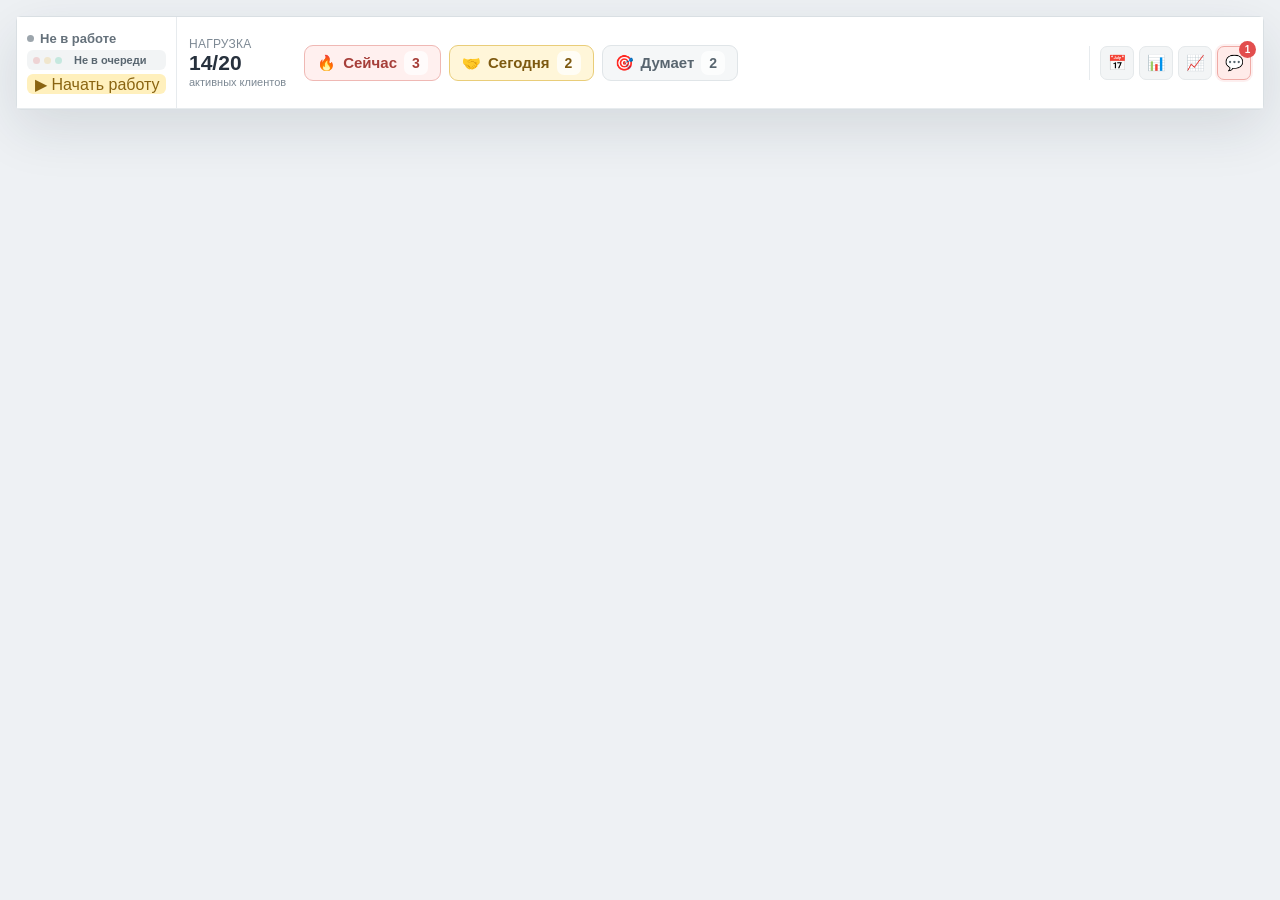
==== commit b252b0ba: "Добавить подготовку к рабочему дню" ====
--- a/manager-widget/index.html
+++ b/manager-widget/index.html
@@ -8,8 +8,8 @@
       content="Интерактивный макет рабочего виджета менеджера по продажам"
     />
     <title>Рабочий виджет менеджера</title>
-    <script type="module" crossorigin src="./assets/index-D41zJiBj.js"></script>
-    <link rel="stylesheet" crossorigin href="./assets/index-xNhoc0qO.css">
+    <script type="module" crossorigin src="./assets/index-WzRgICMT.js"></script>
+    <link rel="stylesheet" crossorigin href="./assets/index-74YM8_SB.css">
   </head>
   <body>
     <div id="root"></div>
--- a/manager-widget/assets/index-74YM8_SB.css
+++ b/manager-widget/assets/index-74YM8_SB.css
@@ -0,0 +1 @@
+._amoPage_o2ezd_1{--ink:#27313d;--muted:#7d8994;--line:#e7ebee;--navy:#082438;--blue:#2468dd;--green:#16b887;--green-soft:#e8f8f2;--yellow:#e9ad2e;--yellow-soft:#fff6d9;--red:#e24e4e;--red-soft:#fff0ef;min-height:100vh;color:var(--ink);background:#eef1f4;padding:16px;font-family:Inter,-apple-system,BlinkMacSystemFont,Segoe UI,Arial,sans-serif}._amoPage_o2ezd_1 button{font:inherit}._amoPage_o2ezd_1 button:focus-visible{outline-offset:2px;outline:3px solid #2468dd47}._amoWindow_o2ezd_30{background:#fff;border:1px solid #d9dfe3;border-radius:5px;width:min(1860px,100%);min-height:0;margin:0 auto;position:relative;overflow:visible;box-shadow:0 18px 55px #1728361f}._embeddedWidget_o2ezd_42{border-bottom:1px solid var(--line);background:#fff;grid-template-columns:160px minmax(0,1fr);min-height:92px;display:grid}._managerCell_o2ezd_50{border-right:1px solid var(--line);flex-direction:column;justify-content:center;align-items:flex-start;padding:8px 10px;display:flex}._managerLine_o2ezd_59{align-items:center;gap:6px;display:flex}._managerLine_o2ezd_59 b{color:#65717b;font-size:13px}._trafficRow_o2ezd_70{background:#f2f4f5;border-radius:6px;align-items:center;gap:4px;width:100%;min-height:20px;margin-top:4px;padding:0 6px;display:flex}._trafficRow_o2ezd_70 button{color:#596670;text-overflow:ellipsis;white-space:nowrap;cursor:pointer;background:0 0;border:0;min-width:0;margin-left:2px;font-size:11px;font-weight:850;overflow:hidden}._trafficLamp_o2ezd_96,._trafficMini_o2ezd_97 span{opacity:.2;border-radius:50%;width:7px;height:7px}._redLamp_o2ezd_104{background:var(--red)}._yellowLamp_o2ezd_108{background:var(--yellow)}._greenLamp_o2ezd_112{background:var(--green)}._trafficRow_o2ezd_70 ._activeLamp_o2ezd_116,._trafficMini_o2ezd_97 ._activeLamp_o2ezd_116{opacity:1;box-shadow:0 0 0 2px #27313d14}._liveDot_o2ezd_122{background:#9ca5ac;border-radius:50%;width:7px;height:7px}._liveDot_o2ezd_122._green_o2ezd_112{background:var(--green)}._liveDot_o2ezd_122._yellow_o2ezd_108{background:var(--yellow)}._liveDot_o2ezd_122._red_o2ezd_104{background:var(--red)}._statusButton_o2ezd_141,._startMini_o2ezd_142,._endMini_o2ezd_143{text-align:left;cursor:pointer;border:0;border-radius:6px;width:100%;min-height:20px;margin-top:4px;padding:0 8px;font-size:12px;font-weight:800}._statusButton_o2ezd_141._gray_o2ezd_156{color:#69747d;background:#eef1f3}._statusButton_o2ezd_141._green_o2ezd_112{color:#147450;background:var(--green-soft)}._statusButton_o2ezd_141._yellow_o2ezd_108{color:#8d6410;background:var(--yellow-soft)}._statusButton_o2ezd_141._red_o2ezd_104{color:#fff;background:var(--red)}._startMini_o2ezd_142{color:#8a6411;white-space:nowrap;background:#fff0bd;font-size:11px}._endMini_o2ezd_143{color:#63707a;background:#edf0f2}._newLeadMini_o2ezd_188{color:#7c5a0d;text-align:left;cursor:pointer;background:#fff0bd;border:1px solid #f0d684;border-radius:6px;width:100%;min-height:20px;margin-top:4px;padding:0 7px;font-size:11px;font-weight:900}._distributionCell_o2ezd_203{grid-template-columns:max-content minmax(260px,1fr) auto;align-items:center;gap:10px;padding:6px 12px;display:grid}._distributionTop_o2ezd_211{align-items:center;gap:18px;min-width:0;display:flex}._distributionTop_o2ezd_211>div:first-child span,._distributionTop_o2ezd_211>div:first-child strong,._distributionTop_o2ezd_211>div:first-child small{display:block}._distributionTop_o2ezd_211>div:first-child span,._distributionTitle_o2ezd_225{color:var(--muted);letter-spacing:.02em;text-transform:uppercase;font-size:12px}._distributionTop_o2ezd_211>div:first-child strong{margin-top:1px;font-size:21px;line-height:1}._distributionTop_o2ezd_211>div:first-child small{color:var(--muted);margin-top:3px;font-size:11px}._headerQueues_o2ezd_244{flex:none;align-items:center;gap:8px;min-width:0;display:flex}._headerQueues_o2ezd_244 button{color:#58656f;cursor:pointer;background:#f5f7f8;border:1px solid #e0e5e8;border-radius:9px;align-items:center;gap:7px;min-height:36px;padding:0 12px;font-size:15px;font-weight:800;display:inline-flex}._headerQueues_o2ezd_244 button b{min-width:24px;height:24px;color:inherit;background:#ffffffb8;border-radius:7px;place-items:center;padding:0 6px;font-size:14px;display:grid}._headerQueues_o2ezd_244 button._headerUrgent_o2ezd_279{color:#a63e39;background:var(--red-soft);border-color:#efb8b4}._headerQueues_o2ezd_244 button._headerTouchOverdue_o2ezd_285{color:#7d5910;background:var(--yellow-soft);border-color:#e9cd79}._headerQueues_o2ezd_244 button._activeHeaderQueue_o2ezd_291{box-shadow:0 0 0 2px #2468dd2e}._leadResume_o2ezd_295{border:1px solid #e3e7e9;border-radius:9px;grid-column:2;grid-template-columns:auto minmax(0,1fr);align-items:center;gap:12px;min-width:0;min-height:42px;padding:5px 10px;display:grid}._leadResume_o2ezd_295._red_o2ezd_104{color:#9e3f3a;background:#fff3f2;border-color:#efc8c5}._leadResume_o2ezd_295._yellow_o2ezd_108{color:#7c5b15;background:#fff8e4;border-color:#ead38f}._leadResumeCount_o2ezd_320{white-space:nowrap;border-right:1px solid;padding-right:12px}._leadResumeCount_o2ezd_320 strong,._leadResumeCount_o2ezd_320 span{display:block}._leadResumeCount_o2ezd_320 strong{font-size:14px;line-height:1.05}._leadResumeCount_o2ezd_320 span{margin-top:3px;font-size:10px;font-weight:750}._leadResumeAction_o2ezd_342{grid-template-columns:minmax(0,1fr) auto;align-items:center;gap:1px 7px;min-width:0;display:grid}._leadResumeAction_o2ezd_342 small{opacity:.72;letter-spacing:.08em;text-transform:uppercase;grid-area:1/1;font-size:8px;font-weight:900}._leadResumeAction_o2ezd_342 b,._leadResumeAction_o2ezd_342 span{text-overflow:ellipsis;white-space:nowrap;overflow:hidden}._leadResumeAction_o2ezd_342 b{grid-area:2/1;font-size:11px}._leadResumeAction_o2ezd_342 span{grid-area:3/1/auto/-1;font-size:10px}._leadResumeAction_o2ezd_342 time{white-space:nowrap;grid-area:2/2;font-size:10px;font-weight:900}._distributionTitle_o2ezd_225{color:#45535e;text-overflow:ellipsis;white-space:nowrap;text-transform:none;margin-top:6px;font-weight:800;display:block;overflow:hidden}._currentStrip_o2ezd_398{color:#53616c;text-align:left;cursor:pointer;background:#f5f7f8;border:1px solid #dfe5e8;border-left:4px solid #98a3ab;border-radius:6px;grid-template-columns:auto minmax(0,1fr) auto;align-items:center;gap:8px;width:100%;min-height:34px;margin-top:4px;padding:4px 8px;display:grid}._currentStrip_o2ezd_398._red_o2ezd_104{color:#753a36;border-color:#f0d1ce;border-left-color:var(--red);background:#fff7f6}._currentStrip_o2ezd_398._yellow_o2ezd_108{color:#705715;border-color:#eedb9d;border-left-color:var(--yellow);background:#fffaf0}._currentStrip_o2ezd_398._green_o2ezd_112{color:#1b654f;border-color:#cbe9dd;border-left-color:var(--green);background:#f2fbf7}._currentStripIcon_o2ezd_437{background:#fff;border:1px solid #27313d14;border-radius:6px;place-items:center;width:23px;height:23px;font-size:14px;display:grid}._currentStripCopy_o2ezd_448{min-width:0}._currentStripCopy_o2ezd_448 small,._currentStripCopy_o2ezd_448 b{text-overflow:ellipsis;white-space:nowrap;display:block;overflow:hidden}._currentStripCopy_o2ezd_448 small{color:#7d8993;letter-spacing:.04em;text-transform:uppercase;font-size:10px;font-weight:800}._currentStripCopy_o2ezd_448 b{margin-top:1px;font-size:12px}._currentStrip_o2ezd_398 time{white-space:nowrap;font-size:11px;font-weight:900}._headerTools_o2ezd_479{border-left:1px solid var(--line);grid-column:3;justify-self:end;align-items:center;gap:5px;min-width:max-content;padding-left:10px;display:flex}._headerTool_o2ezd_479{color:#49606f;cursor:pointer;background:#f3f5f6;border:1px solid #e5e9eb;border-radius:7px;justify-content:center;align-items:center;width:34px;height:34px;min-height:34px;padding:0;display:flex;position:relative}._headerTool_o2ezd_479 span{font-size:15px}._headerTool_o2ezd_479 b{white-space:nowrap;clip-path:inset(50%);width:1px;height:1px;margin:-1px;padding:0;position:absolute;overflow:hidden}._headerTool_o2ezd_479 i{color:#5c4a91;background:#eee8ff;border-radius:999px;place-items:center;min-width:17px;height:17px;padding:0 4px;font-size:10px;font-style:normal;font-weight:900;display:grid;position:absolute;top:-6px;right:-6px}._headerTool_o2ezd_479._activeHeaderTool_o2ezd_538{color:#145f56;background:#e7f4f0;border-color:#b9ddd3;box-shadow:0 0 0 2px #145f5614}._headerTool_o2ezd_479._headerMessageAlert_o2ezd_545{color:#a93632;background:#ffebe9;border-color:#efaaa5;box-shadow:0 0 0 2px #e24e4e17}._headerTool_o2ezd_479._headerMessageAlert_o2ezd_545 i{color:#fff;background:var(--red)}._compactDrawer_o2ezd_557{border-bottom:1px solid var(--line);background:#fafbfc;align-items:center;gap:20px;padding:10px 14px;display:flex}._drawerTitle_o2ezd_566{flex:0 0 210px}._drawerTitle_o2ezd_566 strong,._drawerTitle_o2ezd_566 span{display:block}._drawerTitle_o2ezd_566 strong{font-size:13px}._drawerTitle_o2ezd_566 span{color:var(--muted);margin-top:2px;font-size:11px}._scheduleStrip_o2ezd_585,._metricsStrip_o2ezd_586{gap:7px;min-width:0;display:flex;overflow-x:auto}._scheduleStrip_o2ezd_585 button{text-align:left;border:1px solid var(--line);background:#fff;border-radius:6px;grid-template-columns:auto minmax(90px,auto);gap:2px 7px;min-width:176px;padding:7px 9px;display:grid}._scheduleStrip_o2ezd_585 time{color:#176b60;grid-row:1/3;font-size:14px;font-weight:900}._scheduleStrip_o2ezd_585 b{font-size:12px}._scheduleStrip_o2ezd_585 span{color:var(--muted);font-size:11px}._metricsStrip_o2ezd_586{flex:1}._metricsStrip_o2ezd_586 span{min-width:130px;color:var(--muted);border:1px solid var(--line);background:#fff;border-radius:6px;padding:8px 10px;font-size:11px}._metricsStrip_o2ezd_586 b{color:var(--ink);margin-top:2px;font-size:16px;display:block}._resultsDrawer_o2ezd_642{background:radial-gradient(circle at 92% 0,#16b88714,#0000 24%),linear-gradient(135deg,#f1f6f4 0%,#f8f8f4 100%);border-bottom-color:#cddcd7;grid-template-columns:118px 218px minmax(470px,1fr) minmax(235px,285px);align-items:stretch;gap:9px 11px;padding:12px 14px;display:grid;box-shadow:inset 0 1px #fff,inset 0 -1px #0d302f08}._resultsIntro_o2ezd_657{background:#ffffffb3;border:1px solid #c9d8d3e6;border-left:4px solid #174f49;border-radius:8px;flex-direction:column;grid-row:auto;justify-content:center;align-items:flex-start;padding:11px 12px;display:flex}._resultsIntro_o2ezd_657>span,._resultsIntro_o2ezd_657>strong,._resultsIntro_o2ezd_657>i{display:block}._resultsIntro_o2ezd_657>span{color:#60716d;letter-spacing:.12em;text-transform:uppercase;font-size:11px;font-weight:900}._resultsIntro_o2ezd_657>strong{color:#183a37;margin-top:3px;font-family:Georgia,Times New Roman,serif;font-size:20px;line-height:1}._resultsIntro_o2ezd_657>i{border-radius:999px;margin-top:10px;padding:3px 6px;font-size:11px;font-style:normal;font-weight:900}._resultOnPlan_o2ezd_701{color:#126a4a;background:#dcf4e9}._resultBehind_o2ezd_706{color:#a23f39;background:#ffe4e1}._resultHero_o2ezd_711{color:#fff;background:radial-gradient(circle at 90% 10%,#65d6b03d,#0000 28%),linear-gradient(135deg,#174f49 0%,#0d302f 100%);border:1px solid #08282547;border-radius:9px;min-height:100px;padding:11px 13px 10px;position:relative;overflow:hidden;box-shadow:0 8px 20px #0d302f24}._resultHeroTop_o2ezd_725{justify-content:space-between;align-items:center;gap:8px;display:flex}._resultHeroTop_o2ezd_725 span{color:#d9ece7;letter-spacing:.08em;text-transform:uppercase;font-size:11px;font-weight:900}._resultHeroTop_o2ezd_725 b{color:#a8ead2;font-size:14px}._resultHero_o2ezd_711>strong{margin-top:4px;font-size:32px;line-height:1;display:block}._resultHero_o2ezd_711>strong small{color:#bfd4cf;font-size:16px;font-weight:700}._resultProgress_o2ezd_758{background:#ffffff29;border-radius:999px;height:5px;margin-top:8px;overflow:hidden}._resultProgress_o2ezd_758 i{border-radius:inherit;background:linear-gradient(90deg,#49d4a6,#8cedc9);height:100%;display:block}._resultHero_o2ezd_711>small{color:#d9e6e3;margin-top:6px;font-size:11px;display:block}._dayResults_o2ezd_780{grid-template-columns:repeat(4,minmax(82px,1fr)) minmax(140px,1.3fr);gap:7px;min-width:0;display:grid}._dayResult_o2ezd_780{background:#fffffff0;border:1px solid #dce5e2;border-radius:8px;flex-direction:column;justify-content:center;align-items:flex-start;min-width:0;min-height:100px;padding:10px 11px;display:flex;box-shadow:0 3px 10px #1a3e390a}._dayResult_o2ezd_780>span{color:#6d7c78;text-overflow:ellipsis;white-space:nowrap;font-size:11px;font-weight:800;overflow:hidden}._dayResult_o2ezd_780>b{color:#203330;margin-top:4px;font-size:26px;line-height:1;display:block}._dayResult_o2ezd_780>b small{color:#8a9794;font-size:15px}._dayResult_o2ezd_780>small{color:#84908e;margin-top:6px;font-size:11px;font-weight:750;display:block}._miniProgress_o2ezd_831{background:#e7ecea;border-radius:999px;width:100%;height:4px;margin-top:8px;overflow:hidden}._airtimeResult_o2ezd_840{background:radial-gradient(circle at 92% 10%,#49d4a61a,#0000 32%),#fffffff5;border-color:#c9ded7}._airtimeResult_o2ezd_840 ._miniProgress_o2ezd_831{height:5px;margin-top:7px}._airtimeResult_o2ezd_840 ._miniProgress_o2ezd_831 i{background:linear-gradient(90deg,#1a9678,#52c9a4)}._miniProgress_o2ezd_831 i{border-radius:inherit;background:#2db58b;height:100%;display:block}._dayResult_o2ezd_780 ._resultPositive_o2ezd_863{color:#16815c}._dayResult_o2ezd_780 ._resultLoss_o2ezd_867{color:#c24640}._resultsFocus_o2ezd_871{background:linear-gradient(135deg,#fff7df,#fffbef);border:1px solid #ead694;border-radius:8px;flex-direction:column;justify-content:center;align-items:flex-start;min-height:100px;padding:11px 13px;display:flex}._resultsFocus_o2ezd_871 span{color:#8a6514;letter-spacing:.06em;text-transform:uppercase;font-size:11px;font-weight:900}._resultsFocus_o2ezd_871 strong{color:#493b20;margin-top:7px;font-size:13px;line-height:1.4;display:block}._analyticsDrawer_o2ezd_899{background:radial-gradient(circle at 96% 0,#1b7e6c14,#0000 28%),linear-gradient(135deg,#f3f7f5 0%,#f8f8f5 100%);border-bottom:1px solid #cddbd6;padding:12px 14px 14px;box-shadow:inset 0 1px #fff,inset 0 -1px #0d302f08}._analyticsHeader_o2ezd_910{grid-template-columns:minmax(190px,1fr) auto max-content;align-items:center;gap:14px;margin-bottom:10px;display:grid}._analyticsIdentity_o2ezd_918 span,._analyticsIdentity_o2ezd_918 strong,._analyticsIdentity_o2ezd_918 small{display:block}._analyticsIdentity_o2ezd_918 span{color:#176b60;letter-spacing:.11em;text-transform:uppercase;font-size:10px;font-weight:900}._analyticsIdentity_o2ezd_918 strong{color:#203632;margin-top:2px;font-size:16px}._analyticsIdentity_o2ezd_918 small{color:#7d8a86;margin-top:2px;font-size:11px}._analyticsTabs_o2ezd_944{background:#ffffffb8;border:1px solid #d6e0dc;border-radius:7px;align-items:center;gap:4px;padding:3px;display:flex}._analyticsTabs_o2ezd_944 button{color:#687672;white-space:nowrap;cursor:pointer;background:0 0;border:0;border-radius:5px;min-height:28px;padding:0 10px;font-size:12px;font-weight:850}._analyticsTabs_o2ezd_944 button._activeAnalyticsTab_o2ezd_967{color:#fff;background:#174f49;box-shadow:0 3px 8px #174f492e}._analyticsSource_o2ezd_973{color:#81908b;white-space:nowrap;font-size:11px}._analyticsMonthGrid_o2ezd_979{grid-template-columns:repeat(5,minmax(125px,1fr)) minmax(205px,1.2fr);gap:8px;display:grid}._analyticsKpi_o2ezd_987{background:#fffffff0;border:1px solid #d9e3df;border-radius:8px;min-width:0;padding:11px 12px;box-shadow:0 4px 12px #1a3e390a}._analyticsKpi_o2ezd_987 header{justify-content:space-between;align-items:flex-start;gap:7px;display:flex}._analyticsKpi_o2ezd_987 header span{color:#61706c;text-overflow:clip;white-space:normal;font-size:12px;font-weight:850;line-height:1.15;overflow:hidden}._analyticsKpi_o2ezd_987 header small{color:#9aa5a1;white-space:nowrap;font-size:11px}._analyticsKpi_o2ezd_987>div:not(._analyticsProgress_o2ezd_1019){white-space:nowrap;align-items:baseline;gap:5px;margin-top:7px;display:flex}._analyticsKpi_o2ezd_987>div strong{color:#183a35;font-size:28px;line-height:1}._analyticsKpi_o2ezd_987>div strong._analyticsMoney_o2ezd_1033{font-size:21px}._analyticsKpi_o2ezd_987>div b{color:#8b9894;text-overflow:ellipsis;font-size:14px;overflow:hidden}._analyticsKpi_o2ezd_987>small{color:#7d8b87;margin-top:5px;font-size:11px;display:block}._analyticsProgress_o2ezd_1019{background:#e4ebe8;border-radius:999px;height:5px;margin-top:9px;overflow:hidden}._analyticsProgress_o2ezd_1019 i{border-radius:inherit;background:linear-gradient(90deg,#1a9678,#42c49d);height:100%;display:block}._analyticsConversion_o2ezd_1066,._addonSummary_o2ezd_1067{color:#fff;background:radial-gradient(circle at 90% 10%,#59dcb038,#0000 31%),linear-gradient(135deg,#174f49 0%,#0d302f 100%);border:1px solid #08282547;border-radius:9px;flex-direction:column;justify-content:center;align-items:flex-start;min-width:0;padding:12px 14px;display:flex;overflow:hidden;box-shadow:0 8px 20px #0d302f21}._analyticsConversion_o2ezd_1066 span,._addonSummary_o2ezd_1067 span{color:#cce5de;letter-spacing:.07em;text-transform:uppercase;font-size:11px;font-weight:900}._analyticsConversion_o2ezd_1066 strong,._addonSummary_o2ezd_1067 strong{margin-top:5px;font-size:30px;line-height:1;display:block}._analyticsConversion_o2ezd_1066 small,._addonSummary_o2ezd_1067 small{color:#d3e6e1;margin-top:5px;font-size:11px;display:block}._analyticsConversion_o2ezd_1066 i{color:#8de1c5;margin-top:7px;font-size:11px;font-style:normal;font-weight:850;display:block}._analyticsProductsGrid_o2ezd_1118{grid-template-columns:minmax(210px,1.15fr) repeat(3,minmax(160px,1fr));gap:8px;display:grid}._analyticsControlGrid_o2ezd_1124{grid-template-columns:repeat(2,minmax(190px,1fr)) minmax(260px,1.25fr);gap:8px;display:grid}._controlAnalyticsCard_o2ezd_1130,._controlExplanation_o2ezd_1131{border-radius:8px;flex-direction:column;justify-content:center;align-items:flex-start;min-width:0;min-height:92px;padding:12px 14px;display:flex}._controlAnalyticsCard_o2ezd_1130 span,._controlExplanation_o2ezd_1131 span{letter-spacing:.06em;text-transform:uppercase;font-size:11px;font-weight:900}._controlAnalyticsCard_o2ezd_1130 strong{margin-top:4px;font-size:30px;line-height:1;display:block}._controlAnalyticsCard_o2ezd_1130 small{margin-top:6px;font-size:11px;line-height:1.35;display:block}._declarationCard_o2ezd_1164{color:#755913;background:#fff8e4;border:1px solid #ead694}._declarationCard_o2ezd_1164 span,._declarationCard_o2ezd_1164 small{color:#876b24}._lostLeadsCard_o2ezd_1175{color:#8f3934;background:#fff1ef;border:1px solid #efc6c2}._lostLeadsCard_o2ezd_1175 span,._lostLeadsCard_o2ezd_1175 small{color:#9e4a44}._controlExplanation_o2ezd_1131{color:#30413e;background:#ffffffd1;border:1px solid #d8e1de}._controlExplanation_o2ezd_1131 span{color:#72807d}._controlExplanation_o2ezd_1131 strong{margin-top:7px;font-size:12px;line-height:1.45;display:block}._workPanel_o2ezd_1203{z-index:20;background:#f7f9fa;border-bottom:1px solid #cfd7dc;max-height:520px;position:absolute;top:136px;left:0;right:0;overflow:auto;box-shadow:0 18px 36px #16283633}._queueTabs_o2ezd_1216{border-bottom:1px solid var(--line);background:#fff;align-items:center;gap:4px;min-height:45px;padding:0 42px 0 14px;display:flex;position:relative}._panelQueueTitle_o2ezd_1227{color:#38454f;font-size:13px}._queueTabs_o2ezd_1216>button:not(._closePanel_o2ezd_1232){color:#67737d;cursor:pointer;background:0 0;border:1px solid #0000;border-radius:5px;align-items:center;gap:5px;min-height:27px;padding:0 9px;font-size:12px;display:inline-flex}._queueTabs_o2ezd_1216>button:not(._closePanel_o2ezd_1232):hover,._queueTabs_o2ezd_1216 ._activeQueueTab_o2ezd_1247{color:#fff;background:var(--blue);border-color:var(--blue)}._queueTabs_o2ezd_1216>button._urgentTabHasItems_o2ezd_1253{color:#a9403a;background:var(--red-soft);border-color:#efc4c0}._queueTabs_o2ezd_1216>button._activeQueueTab_o2ezd_1247._urgentTabHasItems_o2ezd_1253{color:#fff;background:var(--red);border-color:var(--red)}._queueTabs_o2ezd_1216>button._touchTabHasOverdue_o2ezd_1265{color:#8a6312;background:var(--yellow-soft);border-color:#eed486}._queueTabs_o2ezd_1216>button._activeQueueTab_o2ezd_1247._touchTabHasOverdue_o2ezd_1265{color:#4f3a0f;background:#f1c54e;border-color:#e2b32d}._queueTabs_o2ezd_1216 button b{min-width:16px;height:16px;color:inherit;background:#ffffff2e;border-radius:4px;place-items:center;padding:0 3px;font-size:10px;display:grid}._queueTabs_o2ezd_1216 ._newLeadQueue_o2ezd_1289{color:#7c5a0d;background:#fff0bd;border-color:#efd584}._queueTabs_o2ezd_1216 ._messagesQueueIcon_o2ezd_1295{color:#5c4a91;background:#f3efff;border-color:#ded5f6;min-width:36px}._queueTabs_o2ezd_1216 ._activeMessageIcon_o2ezd_1302{color:#fff;background:#7257c7;border-color:#7257c7}._queueUtilities_o2ezd_1308{border-left:1px solid var(--line);gap:3px;margin-left:auto;padding-left:8px;display:flex}._queueUtilities_o2ezd_1308 button{color:#5c6872;cursor:pointer;background:#f4f6f7;border:1px solid #e0e5e8;border-radius:5px;align-items:center;gap:4px;min-height:27px;padding:0 7px;font-size:12px;display:inline-flex}._queueUtilities_o2ezd_1308 ._activeUtilityIcon_o2ezd_1330{color:#fff;background:#7257c7;border-color:#7257c7}._closePanel_o2ezd_1232{color:#8a959d;cursor:pointer;background:0 0;border:0;width:28px;height:28px;font-size:20px;position:absolute;top:7px;right:10px}._ropCheck_o2ezd_1349{color:#9a741f;margin-left:4px;font-size:12px}._ropCheck_o2ezd_1349 b{color:#765712;background:#fff0bd;border-radius:4px;place-items:center;min-width:18px;height:18px;margin-left:4px;display:inline-grid}._trafficMeaning_o2ezd_1366{color:#53606a;border-bottom:1px solid var(--line);background:#f2f4f5;grid-template-columns:auto auto 1fr;align-items:center;gap:9px;min-height:34px;padding:6px 14px;display:grid}._trafficMeaning_o2ezd_1366 strong{white-space:nowrap;font-size:11px}._trafficMeaning_o2ezd_1366>span{color:#78848d;text-overflow:ellipsis;white-space:nowrap;font-size:10px;overflow:hidden}._trafficMeaning_o2ezd_1366._red_o2ezd_104{background:#fff4f2}._trafficMeaning_o2ezd_1366._yellow_o2ezd_108{background:#fff9e8}._trafficMeaning_o2ezd_1366._green_o2ezd_112{background:#edf9f4}._trafficMini_o2ezd_97{gap:3px;display:flex}._panelBody_o2ezd_1408{grid-template-columns:minmax(0,1fr);padding:10px 14px;display:grid}._nowCard_o2ezd_1414,._taskList_o2ezd_1415{border:1px solid var(--line);background:#fff;border-radius:7px;overflow:hidden}._nowCard_o2ezd_1414{min-height:270px}._emptyTask_o2ezd_1426{grid-template-columns:auto 1fr auto;align-items:center;gap:16px;min-height:270px;padding:26px;display:grid}._emptyTask_o2ezd_1426>span{color:#fff;background:var(--navy);border-radius:12px 12px 12px 4px;place-items:center;width:54px;height:54px;font-size:16px;display:grid}._emptyTask_o2ezd_1426 ._successIcon_o2ezd_1446{background:var(--green)}._emptyTask_o2ezd_1426 small,._emptyTask_o2ezd_1426 strong,._emptyTask_o2ezd_1426 p{display:block}._emptyTask_o2ezd_1426 small,._nowHeader_o2ezd_1457 small{color:#177062;letter-spacing:.08em;font-size:11px;font-weight:900}._emptyTask_o2ezd_1426 strong{margin-top:4px;font-size:17px}._emptyTask_o2ezd_1426 p{max-width:430px;color:var(--muted);margin:5px 0 0;font-size:13px;line-height:1.45}._emptyTask_o2ezd_1426 button{color:#fff;background:var(--green);cursor:pointer;border:0;border-radius:6px;min-height:34px;padding:0 12px;font-size:12px;font-weight:800}._nowHeader_o2ezd_1457{background:#fffaf0;border-bottom:1px solid #f1e4c5;justify-content:space-between;align-items:flex-start;gap:15px;padding:16px 18px 11px;display:flex}._nowHeader_o2ezd_1457 small,._nowHeader_o2ezd_1457 strong{display:block}._nowHeader_o2ezd_1457 strong{margin-top:4px;font-size:17px;line-height:1.15}._nowHeader_o2ezd_1457 time{color:#9a3f38;background:var(--red-soft);border:1px solid #efc5c1;border-radius:5px;flex:none;padding:6px 8px;font-size:13px;font-weight:900}._taskContent_o2ezd_1521{padding:12px 18px 14px}._clientButton_o2ezd_1525{text-align:left;border:1px solid var(--line);background:#f7f9fa;border-radius:6px;grid-template-columns:auto auto 1fr auto;align-items:center;gap:8px;width:100%;padding:7px 9px;display:grid}._clientButton_o2ezd_1525>span{color:#fff;background:#176b60;border-radius:7px;place-items:center;width:29px;height:29px;font-size:10px;font-weight:900;display:grid}._clientButton_o2ezd_1525 b{font-size:13px}._clientButton_o2ezd_1525 small{color:var(--muted);font-size:11px}._clientButton_o2ezd_1525 i{color:#256b9b;font-size:11px;font-style:normal}._taskExplanation_o2ezd_1565{grid-template-columns:repeat(3,1fr);gap:6px;margin-top:8px;display:grid}._taskExplanation_o2ezd_1565>div{border:1px solid var(--line);background:#f9fafb;border-radius:5px;padding:8px}._taskExplanation_o2ezd_1565 small{color:#177062;letter-spacing:.05em;text-transform:uppercase;margin-bottom:4px;font-size:10px;font-weight:900;display:block}._taskExplanation_o2ezd_1565 p{margin:0;font-size:12px;line-height:1.38}._signalLine_o2ezd_1595{flex-wrap:wrap;gap:5px;margin-top:8px;display:flex}._signalLine_o2ezd_1595 span{color:#93423b;background:var(--red-soft);border-radius:4px;padding:4px 6px;font-size:10px;font-weight:800}._taskActions_o2ezd_1611{align-items:center;gap:6px;margin-top:9px;display:flex}._autoOpened_o2ezd_1618{color:#176b60;background:var(--green-soft);border:1px solid #cbe9dd;border-radius:5px;flex:1;padding:8px 10px;font-size:11px;font-weight:800}._mainAction_o2ezd_1629,._errorAction_o2ezd_1630,._demoConfirm_o2ezd_1631{cursor:pointer;border-radius:5px;min-height:32px;padding:0 11px;font-size:11px;font-weight:850}._mainAction_o2ezd_1629{color:#fff;background:var(--green);border:1px solid var(--green)}._mainAction_o2ezd_1629:disabled{color:#65717b;cursor:wait;background:#edf1f3;border-color:#dfe5e8}._errorAction_o2ezd_1630{color:#6b7680;border:1px solid var(--line);background:#fff}._demoConfirm_o2ezd_1631{color:#5d4990;background:#f4f0ff;border:1px solid #d9d0ef}._taskList_o2ezd_1415{min-height:0}._listHeading_o2ezd_1669{border-bottom:1px solid var(--line);justify-content:space-between;align-items:center;gap:16px;padding:11px 12px;display:flex}._listHeading_o2ezd_1669 strong,._listHeading_o2ezd_1669 span,._listHeading_o2ezd_1669 em{display:block}._listHeading_o2ezd_1669 strong{font-size:13px}._listHeading_o2ezd_1669 span{color:var(--muted);margin-top:2px;font-size:10px}._listHeading_o2ezd_1669 em{color:#8f7a42;margin-top:3px;font-size:10px;font-style:normal}._listHeading_o2ezd_1669>b{color:#176b60;background:var(--green-soft);border-radius:5px;padding:5px 7px;font-size:10px}._tableHeader_o2ezd_1709,._taskRow_o2ezd_1710{grid-template-columns:minmax(130px,.85fr) minmax(105px,.65fr) minmax(200px,1.35fr) 70px 48px;align-items:center;gap:10px;display:grid}._tableHeader_o2ezd_1709{color:#9aa3aa;border-bottom:1px solid var(--line);padding:7px 10px;font-size:10px}._taskRow_o2ezd_1710{width:100%;min-height:42px;color:var(--ink);text-align:left;border:0;border-bottom:1px solid var(--line);background:#fff;padding:5px 10px}._currentTaskRow_o2ezd_1735{background:#edf7f4}._taskRow_o2ezd_1710 span,._taskRow_o2ezd_1710 b,._taskRow_o2ezd_1710 small{min-width:0}._taskRow_o2ezd_1710 b,._taskRow_o2ezd_1710 small{display:block}._taskRow_o2ezd_1710 b{color:#2c6d9a;text-overflow:ellipsis;white-space:nowrap;font-size:10px;overflow:hidden}._taskRow_o2ezd_1710 small,._taskRow_o2ezd_1710>span:nth-child(2),._taskRow_o2ezd_1710>span:nth-child(3){color:#7e8992;font-size:10px}._taskRow_o2ezd_1710 time{color:#65717b;white-space:nowrap;font-size:10px;font-weight:800}._taskRow_o2ezd_1710 i{color:#176b60;text-align:center;background:#dff3eb;border-radius:4px;padding:3px 5px;font-size:10px;font-style:normal;font-weight:850}._taskRow_o2ezd_1710 i:empty{background:0 0;padding:0}._emptyList_o2ezd_1788{color:var(--muted);text-align:center;padding:40px;font-size:11px}._demoBar_o2ezd_1795{background:#f2effc;border-top:1px solid #ded5f5;justify-content:flex-end;align-items:center;gap:6px;padding:7px 14px;display:flex}._demoBar_o2ezd_1795>span{color:#766b92;margin-right:auto;font-size:10px}._demoBar_o2ezd_1795 button{color:#5d4990;cursor:pointer;background:#fff;border:1px solid #d9d0ef;border-radius:4px;min-height:25px;padding:0 8px;font-size:10px;font-weight:800}._crmBody_o2ezd_1823{min-height:610px;display:block}._dealWorkspace_o2ezd_1828{background:#f5f7f8;grid-column:1/-1;grid-template-columns:280px minmax(520px,1fr);min-height:610px;animation:.18s ease-out _dealOpened_o2ezd_1;display:grid}@keyframes _dealOpened_o2ezd_1{0%{opacity:.45;transform:translateY(4px)}to{opacity:1;transform:translateY(0)}}._dealContact_o2ezd_1849{border-right:1px solid var(--line);background:#fff;padding:20px 18px}._dealContact_o2ezd_1849>small{color:#8c98a1;letter-spacing:.05em;font-size:10px;font-weight:800}._dealContact_o2ezd_1849 h2{margin:7px 0 8px;font-size:19px;line-height:1.1}._dealStage_o2ezd_1868{color:#176b60;background:var(--green-soft);border-radius:5px;padding:5px 7px;font-size:10px;font-weight:850;display:inline-flex}._dealContact_o2ezd_1849 dl{margin:22px 0 0}._dealContact_o2ezd_1849 dl>div{border-bottom:1px solid var(--line);grid-template-columns:95px 1fr;gap:10px;padding:9px 0;display:grid}._dealContact_o2ezd_1849 dt{color:#8b969e;font-size:10px}._dealContact_o2ezd_1849 dd{color:#3f4b55;margin:0;font-size:11px;font-weight:700}._dealPhone_o2ezd_1902{color:#2f73a6;cursor:pointer;background:0 0;border:0;padding:0;font-size:11px;font-weight:800}._dealPhone_o2ezd_1902:disabled{color:#80909b;cursor:wait}._dealAutomation_o2ezd_1917{color:#176b60;background:var(--green-soft);border:1px solid #cbe9dd;border-radius:7px;gap:8px;margin-top:18px;padding:10px;display:flex}._dealAutomation_o2ezd_1917>span{color:#fff;background:var(--green);border-radius:50%;flex:0 0 22px;place-items:center;width:22px;height:22px;font-weight:900;display:grid}._dealAutomation_o2ezd_1917 p{margin:0;font-size:10px;line-height:1.45}._dealAutomation_o2ezd_1917 b{margin-bottom:2px;font-size:11px;display:block}._dealTimeline_o2ezd_1952{padding:18px 20px 82px;position:relative;overflow:hidden}._timelineHeading_o2ezd_1958{border-bottom:1px solid #dfe5e8;justify-content:space-between;align-items:flex-start;padding-bottom:14px;display:flex}._timelineHeading_o2ezd_1958 small{color:#8d989f;letter-spacing:.06em;font-size:10px;font-weight:850}._timelineHeading_o2ezd_1958 h3{margin:3px 0 0;font-size:15px}._timelineHeading_o2ezd_1958>span{color:#7e8992;background:#fff;border:1px solid #dfe5e8;border-radius:999px;padding:4px 8px;font-size:10px}._signalEvent_o2ezd_1987,._messageEvent_o2ezd_1988,._callEvent_o2ezd_1989{background:#fff;border:1px solid #dfe5e8;border-radius:8px;grid-template-columns:30px 1fr;gap:10px;margin-top:12px;padding:13px;display:grid;box-shadow:0 4px 14px #182b380a}._signalEvent_o2ezd_1987{background:#fff8f7;border-color:#efcbc7}._signalEvent_o2ezd_1987>span,._messageEvent_o2ezd_1988>span,._callEvent_o2ezd_1989>span{background:#f0f3f5;border-radius:7px;place-items:center;width:30px;height:30px;font-size:15px;display:grid}._signalEvent_o2ezd_1987 small,._messageEvent_o2ezd_1988 small,._callEvent_o2ezd_1989 small{color:#8b969e;letter-spacing:.04em;font-size:10px;font-weight:850}._signalEvent_o2ezd_1987 strong{margin-top:3px;font-size:13px;display:block}._signalEvent_o2ezd_1987 p,._messageEvent_o2ezd_1988 p,._callEvent_o2ezd_1989 p{color:#596670;margin:4px 0 0;font-size:11px;line-height:1.45}._amoNativeTask_o2ezd_2042{background:#fff;border:1px solid #cfd6da;border-radius:6px;grid-template-columns:42px 1fr;gap:12px;margin-top:14px;padding:14px 16px;display:grid;box-shadow:0 4px 14px #182b380d}._nativeTaskClock_o2ezd_2054{color:#66737c;border:1px solid #8e989f;border-radius:50%;place-items:center;width:38px;height:38px;font-size:23px;display:grid}._amoNativeTask_o2ezd_2042 small{color:#7a858d;font-size:11px;display:block}._amoNativeTask_o2ezd_2042 strong{color:#35414a;margin-top:2px;font-size:15px;display:block}._amoNativeTask_o2ezd_2042 p{color:#56636d;margin:8px 0 0;font-size:11px;line-height:1.45}._amoNativeTask_o2ezd_2042 em{color:#177062;margin-top:5px;font-size:10px;font-style:normal;font-weight:800;display:block}._nativeTaskWarning_o2ezd_2094,._nativeTaskConfirmed_o2ezd_2095{border-radius:5px;margin-top:8px;padding:4px 7px;font-size:10px;display:inline-flex}._nativeTaskWarning_o2ezd_2094{color:#9e3e38;background:var(--red-soft)}._nativeTaskConfirmed_o2ezd_2095{color:#176b60;background:var(--green-soft)}._taskResultSimulator_o2ezd_2113{border-top:1px solid var(--line);grid-template-columns:minmax(190px,1fr) minmax(190px,.85fr) auto;align-items:end;gap:8px;margin-top:11px;padding-top:11px;display:grid}._taskResultSimulator_o2ezd_2113 label{color:#75818a;gap:5px;font-size:10px;font-weight:850;display:grid}._taskResultSimulator_o2ezd_2113 select,._taskResultSimulator_o2ezd_2113 input{width:100%;min-height:34px;color:var(--ink);font:inherit;background:#fff;border:1px solid #cfd7dc;border-radius:5px;padding:0 9px;font-size:11px}._taskResultSimulator_o2ezd_2113 button{color:#fff;white-space:nowrap;cursor:pointer;background:#287bb3;border:0;border-radius:5px;min-height:34px;padding:0 13px;font-size:11px;font-weight:850}._taskResultSimulator_o2ezd_2113 button:disabled{color:#929ca3;cursor:not-allowed;background:#e8edef}._taskResultSimulator_o2ezd_2113>small{color:#7e8991;grid-column:1/-1;font-size:10px;line-height:1.35}._taskResultError_o2ezd_2170{color:#a43e37;background:#fff0ee;border:1px solid #f0c2bd;border-radius:5px;grid-column:1/-1;padding:7px 9px;font-size:10px}._dealComposer_o2ezd_2180{color:#9aa4ab;background:#fff;border:1px solid #dfe5e8;border-radius:7px;align-items:center;gap:8px;min-height:46px;padding:7px 8px 7px 12px;font-size:11px;display:flex;position:absolute;bottom:18px;left:20px;right:20px}._dealComposer_o2ezd_2180 span{flex:1}._dealComposer_o2ezd_2180 button{color:#fff;background:#2a79b2;border:0;border-radius:5px;min-height:30px;padding:0 11px;font-size:10px;font-weight:850}._postponeButton_o2ezd_2212{color:#596670;cursor:pointer;background:#fff;border:1px solid #cfd7dc;border-radius:6px;width:100%;min-height:36px;margin-top:14px;font-size:11px;font-weight:850}._modalBackdrop_o2ezd_2225{z-index:50;-webkit-backdrop-filter:blur(5px);backdrop-filter:blur(5px);background:#0e1f2b8a;place-items:center;padding:20px;display:grid;position:fixed;top:0;bottom:0;left:0;right:0}._lateModal_o2ezd_2236{text-align:center;background:#fff;border-radius:16px;width:min(610px,100%);padding:38px;box-shadow:0 32px 100px #0e1f2b4d}._lateModal_o2ezd_2236>span{background:#fff1ef;border:1px solid #f0cac6;border-radius:16px;place-items:center;width:58px;height:58px;margin:0 auto 16px;font-size:26px;display:grid}._lateModal_o2ezd_2236>small{color:#8a969e;letter-spacing:.09em;font-size:10px;font-weight:900}._lateModal_o2ezd_2236 h2{margin:7px 0 9px;font-size:29px;line-height:1.1}._lateModal_o2ezd_2236>p{color:#65717b;max-width:460px;margin:0 auto;font-size:13px;line-height:1.55}._lateModal_o2ezd_2236>strong{color:#a23d37;background:var(--red-soft);border:1px solid #efc5c1;border-radius:8px;margin:18px 0;padding:12px;font-size:15px;display:block}._lateReasonField_o2ezd_2289{color:#4e5b65;text-align:left;gap:7px;font-size:12px;font-weight:850;display:grid}._lateReasonField_o2ezd_2289 textarea,._reasonField_o2ezd_2299 textarea,._disputeModal_o2ezd_2300 textarea{resize:vertical;width:100%;color:var(--ink);font:inherit;background:#fbfcfc;border:1px solid #d8dfe3;border-radius:7px;padding:11px;font-size:12px;line-height:1.45}._lateReasonField_o2ezd_2289 textarea:focus,._reasonField_o2ezd_2299 textarea:focus,._disputeModal_o2ezd_2300 textarea:focus{border-color:#87acd0;outline:3px solid #2468dd24}._lateModal_o2ezd_2236>button{color:#fff;cursor:pointer;background:#15384f;border:0;border-radius:7px;width:100%;min-height:42px;margin-top:14px;font-size:12px;font-weight:900}._lateModal_o2ezd_2236>button:disabled{color:#8a959d;cursor:not-allowed;background:#e8ecee}._briefingModal_o2ezd_2339{background:#f3f5f7;border:1px solid #dfe4e7;border-radius:14px;flex-direction:column;width:min(1120px,100%);max-height:calc(100vh - 32px);display:flex;overflow:hidden;box-shadow:0 32px 100px #0e1f2b4d}._briefingHeader_o2ezd_2351{background:#fff;border-bottom:1px solid #dfe4e7;justify-content:space-between;align-items:flex-start;gap:20px;padding:22px 24px 18px;display:flex}._briefingHeader_o2ezd_2351 small{color:#168263;letter-spacing:.1em;font-size:10px;font-weight:900}._briefingHeader_o2ezd_2351 h2{margin:5px 0 4px;font-size:26px;line-height:1.1}._briefingHeader_o2ezd_2351 p{color:#697680;margin:0;font-size:13px;line-height:1.45}._briefingHeader_o2ezd_2351>button{color:#75818a;cursor:pointer;background:#f3f5f6;border:1px solid #e3e7e9;border-radius:8px;flex:none;place-items:center;width:34px;height:34px;padding:0;font-size:22px;display:grid}._briefingBody_o2ezd_2396{overscroll-behavior:contain;padding:16px 20px 20px;overflow-y:auto}._briefingMetrics_o2ezd_2402{grid-template-columns:repeat(6,minmax(0,1fr));gap:10px;margin-bottom:16px;display:grid}._briefingMetric_o2ezd_2402{background:#fff;border:1px solid #e0e5e8;border-radius:9px;min-width:0;padding:13px 14px}._briefingMetric_o2ezd_2402 span,._briefingMetric_o2ezd_2402 strong,._briefingMetric_o2ezd_2402 small{display:block}._briefingMetric_o2ezd_2402 span{color:#71808a;text-overflow:ellipsis;white-space:nowrap;font-size:11px;font-weight:750;overflow:hidden}._briefingMetric_o2ezd_2402 strong{margin-top:5px;font-size:24px;line-height:1}._briefingMetric_o2ezd_2402 small{color:#8a959d;text-overflow:ellipsis;white-space:nowrap;margin-top:7px;font-size:10px;line-height:1.25;overflow:hidden}._briefingSection_o2ezd_2448{margin-top:12px}._briefingSection_o2ezd_2448>header{grid-template-columns:auto minmax(0,1fr) auto;align-items:center;gap:9px;padding:0 2px 7px;display:grid}._briefingSection_o2ezd_2448>header strong{text-transform:uppercase;font-size:12px}._briefingSection_o2ezd_2448>header span{color:#8a959d;text-overflow:ellipsis;white-space:nowrap;font-size:10px;font-weight:700;overflow:hidden}._briefingSection_o2ezd_2448>header b{color:#596670;background:#fff;border:1px solid #dfe4e7;border-radius:6px;place-items:center;min-width:22px;height:22px;padding:0 6px;font-size:11px;display:grid}._briefingTaskList_o2ezd_2487{background:#fff;border:1px solid #dfe4e7;border-radius:9px;overflow:hidden}._briefingTaskRow_o2ezd_2494{border-bottom:1px solid #edf0f2;grid-template-columns:minmax(160px,.8fr) minmax(240px,1.5fr) minmax(120px,auto);align-items:center;gap:14px;min-height:42px;padding:8px 14px;display:grid}._briefingTaskRow_o2ezd_2494:last-child{border-bottom:0}._briefingTaskRow_o2ezd_2494 b{font-size:12px}._briefingTaskRow_o2ezd_2494 span{color:#5f6d77;font-size:11px}._briefingTaskRow_o2ezd_2494 small{color:#89949c;text-align:right;font-size:10px}._briefingRules_o2ezd_2523{background:#fff;border:1px solid #dfe4e7;border-radius:10px;margin-top:18px;padding:16px 18px}._briefingRules_o2ezd_2523 h3{color:#66737c;letter-spacing:.06em;text-transform:uppercase;margin:0 0 7px;font-size:11px}._briefingRuleRow_o2ezd_2539{border-bottom:1px solid #edf0f2;grid-template-columns:10px minmax(0,1fr);align-items:start;gap:10px;padding:9px 0;display:grid}._briefingRuleRow_o2ezd_2539>i{border-radius:50%;width:9px;height:9px;margin-top:4px}._briefingRed_o2ezd_2555{background:var(--red)}._briefingYellow_o2ezd_2559{background:var(--yellow)}._briefingGreen_o2ezd_2563{background:var(--green)}._briefingGray_o2ezd_2567{background:#98a3ab}._briefingRuleRow_o2ezd_2539 strong,._briefingRuleRow_o2ezd_2539 span{display:block}._briefingRuleRow_o2ezd_2539 strong{font-size:11px}._briefingRuleRow_o2ezd_2539 span{color:#74808a;margin-top:2px;font-size:10px;line-height:1.4}._briefingRules_o2ezd_2523>p{color:#725712;background:#fff7df;border:1px solid #edd99d;border-radius:7px;margin:11px 0 0;padding:10px 12px;font-size:11px;font-weight:800}._briefingFooter_o2ezd_2598{background:#fff;border-top:1px solid #dfe4e7;justify-content:space-between;align-items:center;gap:18px;padding:13px 20px;display:flex}._briefingFooter_o2ezd_2598 p{color:#6f7b84;margin:0;font-size:11px;line-height:1.4}._briefingFooter_o2ezd_2598 p strong{color:var(--ink)}._briefingFooter_o2ezd_2598>div{flex:none;gap:8px;display:flex}._briefingFooter_o2ezd_2598 button{cursor:pointer;border-radius:7px;min-height:38px;padding:0 14px;font-size:11px;font-weight:850}._briefingFooter_o2ezd_2598 button:first-child{color:#63707a;background:#fff;border:1px solid #d8dfe3}._briefingFooter_o2ezd_2598 button:last-child{color:#fff;background:#13916b;border:1px solid #13916b}._disputeModal_o2ezd_2300{background:#fff;border-radius:12px;width:min(500px,100%);padding:26px;box-shadow:0 28px 80px #0e1f2b40}._disputeModal_o2ezd_2300>small{color:#9b741e;letter-spacing:.07em;font-size:10px;font-weight:900}._disputeModal_o2ezd_2300 h2{margin:8px 0;font-size:22px}._disputeModal_o2ezd_2300>p{color:#68757e;margin:0;font-size:13px;line-height:1.5}._disputeModal_o2ezd_2300 label{color:#4e5b65;gap:7px;margin-top:16px;font-size:12px;font-weight:850;display:grid}._disputeModal_o2ezd_2300>div{gap:8px;margin-top:14px;display:flex}._disputeModal_o2ezd_2300 button{cursor:pointer;border-radius:6px;min-height:38px;padding:0 12px;font-size:11px;font-weight:850}._disputeModal_o2ezd_2300 button:first-child{color:#fff;background:#b8802c;border:1px solid #b8802c}._disputeModal_o2ezd_2300 button:first-child:disabled{opacity:.45;cursor:not-allowed}._disputeModal_o2ezd_2300 button:last-child{color:#65717b;border:1px solid var(--line);background:#fff}._endModal_o2ezd_2714{background:#fff;border-radius:12px;width:min(470px,100%);padding:26px;box-shadow:0 28px 80px #0e1f2b40}._endModal_o2ezd_2714>span{color:#fff;background:var(--red);border-radius:10px;place-items:center;width:42px;height:42px;font-size:20px;font-weight:900;display:grid}._endModal_o2ezd_2714 h2{margin:16px 0 8px;font-size:22px}._endModal_o2ezd_2714 p{color:#6e7a83;margin:0;font-size:14px;line-height:1.5}._endModal_o2ezd_2714>small{color:#93423b;background:var(--red-soft);border-radius:6px;margin-top:12px;padding:9px;font-size:11px;display:block}._reasonField_o2ezd_2299{color:#65717b;gap:6px;margin-top:14px;font-size:12px;font-weight:800;display:grid}._reasonField_o2ezd_2299 select{width:100%;min-height:40px;color:var(--ink);font:inherit;border:1px solid var(--line);background:#fff;border-radius:6px;padding:0 10px;font-size:13px}._endModal_o2ezd_2714>div{gap:7px;margin-top:16px;display:flex}._endModal_o2ezd_2714 button{cursor:pointer;border-radius:6px;min-height:38px;padding:0 12px;font-size:11px;font-weight:850}._endModal_o2ezd_2714 button:first-child{color:#fff;background:var(--green);border:1px solid var(--green)}._endModal_o2ezd_2714 button:last-child{color:#65717b;border:1px solid var(--line);background:#fff}._toast_o2ezd_2804{z-index:70;color:#fff;background:#102d42;border-radius:7px;max-width:430px;padding:12px 15px;font-size:12px;font-weight:800;position:fixed;bottom:20px;right:20px;box-shadow:0 16px 40px #0e1f2b42}._handoffNotice_o2ezd_2819{z-index:90;color:#173b35;background:#effaf6;border:1px solid #b9e2d5;border-radius:9px;grid-template-columns:34px minmax(240px,1fr);align-items:center;gap:10px;min-width:min(480px,100vw - 32px);padding:11px 14px;animation:.18s ease-out _handoffIn_o2ezd_1;display:grid;position:fixed;top:22px;left:50%;transform:translate(-50%);box-shadow:0 16px 42px #14373038}._handoffNotice_o2ezd_2819>span{color:#fff;background:#15866f;border-radius:50%;place-items:center;width:34px;height:34px;font-size:17px;font-weight:900;display:grid}._handoffNotice_o2ezd_2819 strong,._handoffNotice_o2ezd_2819 small{display:block}._handoffNotice_o2ezd_2819 strong{font-size:12px}._handoffNotice_o2ezd_2819 small{color:#50716a;margin-top:3px;font-size:11px}@keyframes _handoffIn_o2ezd_1{0%{opacity:0;transform:translate(-50%,-8px)}to{opacity:1;transform:translate(-50%)}}@media (max-width:1150px){._briefingMetrics_o2ezd_2402{grid-template-columns:repeat(3,minmax(0,1fr))}._embeddedWidget_o2ezd_42{grid-template-columns:190px minmax(0,1fr)}._distributionCell_o2ezd_203{grid-template-columns:minmax(430px,1fr) 280px;gap:10px}._resultsDrawer_o2ezd_642{grid-template-columns:112px 205px minmax(380px,1fr)}._resultsIntro_o2ezd_657{grid-row:1/3}._resultsFocus_o2ezd_871{grid-column:2/-1}._analyticsHeader_o2ezd_910{grid-template-columns:1fr auto}._analyticsSource_o2ezd_973{grid-column:1/-1}._analyticsMonthGrid_o2ezd_979{grid-template-columns:repeat(2,minmax(170px,1fr))}._analyticsConversion_o2ezd_1066{grid-column:1/-1;min-height:105px}._analyticsProductsGrid_o2ezd_1118{grid-template-columns:repeat(2,minmax(170px,1fr))}._addonSummary_o2ezd_1067{grid-column:1/-1;min-height:105px}._analyticsControlGrid_o2ezd_1124{grid-template-columns:repeat(2,minmax(180px,1fr))}._controlExplanation_o2ezd_1131{grid-column:1/-1}._dealWorkspace_o2ezd_1828{grid-template-columns:230px minmax(480px,1fr)}._panelBody_o2ezd_1408{grid-template-columns:1fr}._taskList_o2ezd_1415{min-height:0}}@media (max-width:850px){._amoPage_o2ezd_1{padding:0}._modalBackdrop_o2ezd_2225:has(._briefingModal_o2ezd_2339){padding:0}._briefingModal_o2ezd_2339{border:0;border-radius:0;width:100%;min-height:100vh;max-height:100vh}._briefingHeader_o2ezd_2351{padding:18px 16px 14px}._briefingHeader_o2ezd_2351 h2{font-size:22px}._briefingBody_o2ezd_2396{padding:12px 12px 16px}._briefingMetrics_o2ezd_2402{grid-template-columns:repeat(2,minmax(0,1fr));gap:7px}._briefingMetric_o2ezd_2402{padding:11px}._briefingTaskRow_o2ezd_2494{grid-template-columns:minmax(0,1fr) auto;gap:3px 10px;padding:9px 11px}._briefingTaskRow_o2ezd_2494 span{grid-area:2/1/auto/-1}._briefingTaskRow_o2ezd_2494 small{grid-area:1/2}._briefingSection_o2ezd_2448>header span{display:none}._briefingSection_o2ezd_2448>header{grid-template-columns:1fr auto}._briefingRules_o2ezd_2523{padding:14px}._briefingFooter_o2ezd_2598{flex-direction:column;align-items:stretch;gap:10px;padding:11px 12px}._briefingFooter_o2ezd_2598>div{grid-template-columns:.8fr 1.2fr;display:grid}._amoWindow_o2ezd_30{border:0;border-radius:0;width:100%;min-height:100vh;overflow:visible}._embeddedWidget_o2ezd_42,._amoToolbar_o2ezd_3038,._crmBody_o2ezd_1823{min-width:0}._embeddedWidget_o2ezd_42{grid-template-columns:190px minmax(0,1fr)}._distributionCell_o2ezd_203{grid-template-columns:minmax(330px,1fr) 250px;gap:8px;min-width:0;padding-left:12px;padding-right:12px}._distributionTop_o2ezd_211{gap:14px}._headerQueues_o2ezd_244{scrollbar-width:thin;overflow-x:auto}._headerQueues_o2ezd_244 button{flex:none}._headerTools_o2ezd_479{padding-left:8px}._resultsDrawer_o2ezd_642{grid-template-columns:1fr;gap:8px}._resultsIntro_o2ezd_657,._resultsFocus_o2ezd_871{grid-area:auto}._resultsIntro_o2ezd_657{flex-direction:row;justify-content:space-between;align-items:center;min-height:46px}._resultsIntro_o2ezd_657>strong,._resultsIntro_o2ezd_657>i{margin-top:0}._dayResults_o2ezd_780{grid-template-columns:repeat(2,minmax(120px,1fr))}._analyticsHeader_o2ezd_910,._analyticsMonthGrid_o2ezd_979,._analyticsProductsGrid_o2ezd_1118,._analyticsControlGrid_o2ezd_1124{grid-template-columns:1fr}._analyticsTabs_o2ezd_944{max-width:100%;overflow-x:auto}._analyticsTabs_o2ezd_944 button{flex:none}._analyticsSource_o2ezd_973,._analyticsConversion_o2ezd_1066,._addonSummary_o2ezd_1067,._controlExplanation_o2ezd_1131{grid-column:auto}._dealWorkspace_o2ezd_1828{grid-template-columns:1fr}._dealContact_o2ezd_1849{border-right:0;border-bottom:1px solid var(--line)}._dealTimeline_o2ezd_1952{min-height:440px}._workPanel_o2ezd_1203{min-width:0;max-height:calc(100vh - 136px)}._queueTabs_o2ezd_1216{padding-right:36px;overflow-x:auto}._queueTabs_o2ezd_1216>button:not(._closePanel_o2ezd_1232){flex:none}._ropCheck_o2ezd_1349{display:none}._trafficMeaning_o2ezd_1366{grid-template-columns:auto 1fr}._trafficMeaning_o2ezd_1366>span{text-overflow:clip;white-space:normal;grid-column:2;overflow:visible}._panelBody_o2ezd_1408{grid-template-columns:1fr;padding:8px}._taskExplanation_o2ezd_1565{grid-template-columns:1fr}._taskActions_o2ezd_1611{flex-wrap:wrap}._taskResultSimulator_o2ezd_2113{grid-template-columns:1fr}._taskResultSimulator_o2ezd_2113>small{grid-column:auto}._amoToolbar_o2ezd_3038{grid-template-columns:170px 110px minmax(0,1fr)}._amoToolbar_o2ezd_3038>:nth-child(4),._amoToolbar_o2ezd_3038>:nth-child(5){display:none}._crmBody_o2ezd_1823{grid-template-columns:1fr}._crmSidebar_o2ezd_3198{display:none}._fakeTableHead_o2ezd_3202,._fakeRow_o2ezd_3203{grid-template-columns:minmax(230px,1fr) 110px 130px}._fakeTableHead_o2ezd_3202>:nth-child(4),._fakeRow_o2ezd_3203>:nth-child(4){display:none}}*{box-sizing:border-box}html,body,#root{min-width:320px;min-height:100%;margin:0}body{-webkit-font-smoothing:antialiased;background:#eef1f4;font-family:Inter,-apple-system,BlinkMacSystemFont,Segoe UI,Arial,sans-serif}button,input,select,textarea{font:inherit}
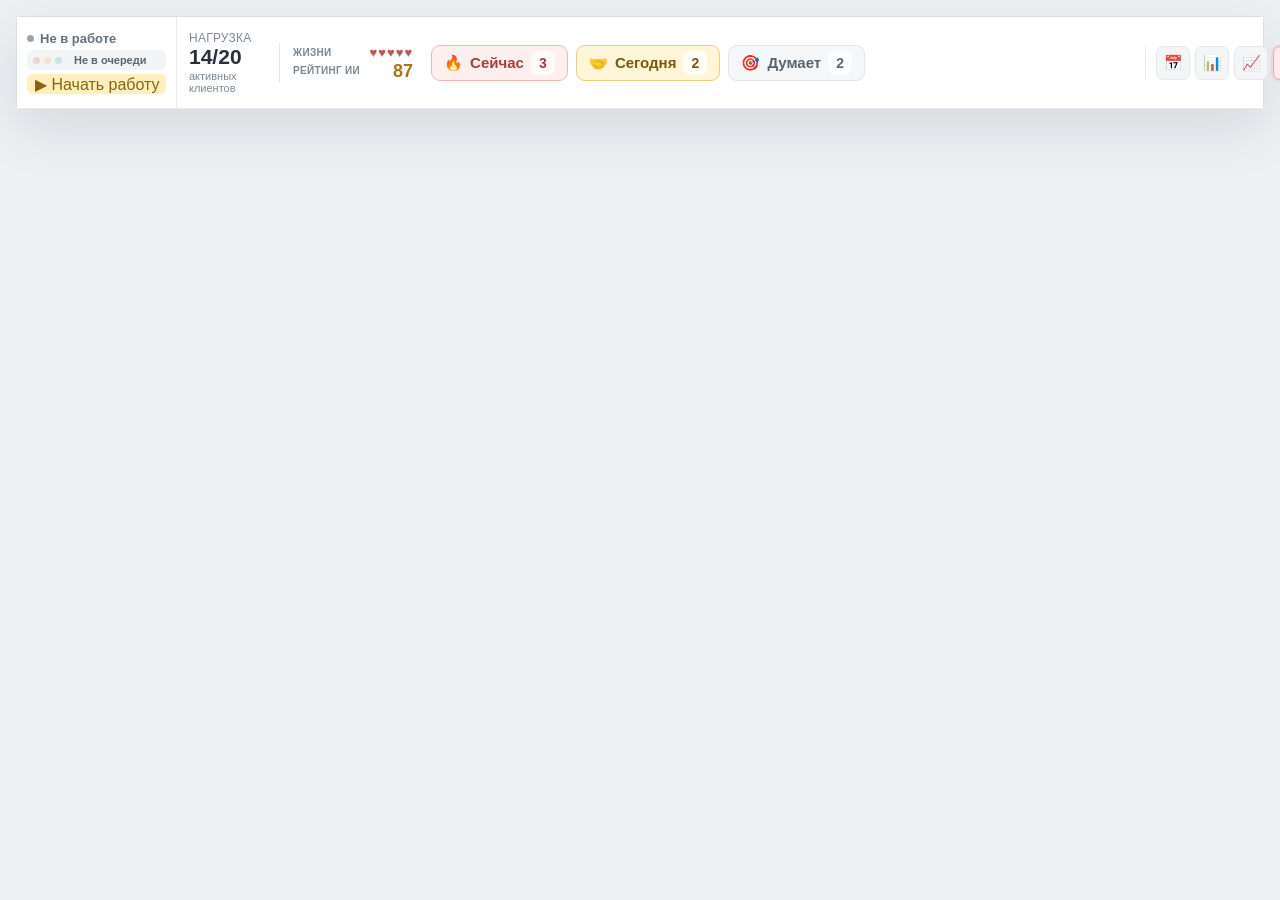
==== commit 9243ece7: "Добавить рейтинг ИИ и жизни" ====
--- a/manager-widget/index.html
+++ b/manager-widget/index.html
@@ -8,8 +8,8 @@
       content="Интерактивный макет рабочего виджета менеджера по продажам"
     />
     <title>Рабочий виджет менеджера</title>
-    <script type="module" crossorigin src="./assets/index-WzRgICMT.js"></script>
-    <link rel="stylesheet" crossorigin href="./assets/index-74YM8_SB.css">
+    <script type="module" crossorigin src="./assets/index-DI4oJJJg.js"></script>
+    <link rel="stylesheet" crossorigin href="./assets/index-CFSSY342.css">
   </head>
   <body>
     <div id="root"></div>
--- a/manager-widget/assets/index-CFSSY342.css
+++ b/manager-widget/assets/index-CFSSY342.css
@@ -0,0 +1 @@
+._amoPage_f6sui_1{--ink:#27313d;--muted:#7d8994;--line:#e7ebee;--navy:#082438;--blue:#2468dd;--green:#16b887;--green-soft:#e8f8f2;--yellow:#e9ad2e;--yellow-soft:#fff6d9;--red:#e24e4e;--red-soft:#fff0ef;min-height:100vh;color:var(--ink);background:#eef1f4;padding:16px;font-family:Inter,-apple-system,BlinkMacSystemFont,Segoe UI,Arial,sans-serif}._amoPage_f6sui_1 button{font:inherit}._amoPage_f6sui_1 button:focus-visible{outline-offset:2px;outline:3px solid #2468dd47}._amoWindow_f6sui_30{background:#fff;border:1px solid #d9dfe3;border-radius:5px;width:min(1860px,100%);min-height:0;margin:0 auto;position:relative;overflow:visible;box-shadow:0 18px 55px #1728361f}._embeddedWidget_f6sui_42{border-bottom:1px solid var(--line);background:#fff;grid-template-columns:160px minmax(0,1fr);min-height:92px;display:grid}._managerCell_f6sui_50{border-right:1px solid var(--line);flex-direction:column;justify-content:center;align-items:flex-start;padding:8px 10px;display:flex}._managerLine_f6sui_59{align-items:center;gap:6px;display:flex}._managerLine_f6sui_59 b{color:#65717b;font-size:13px}._trafficRow_f6sui_70{background:#f2f4f5;border-radius:6px;align-items:center;gap:4px;width:100%;min-height:20px;margin-top:4px;padding:0 6px;display:flex}._trafficRow_f6sui_70 button{color:#596670;text-overflow:ellipsis;white-space:nowrap;cursor:pointer;background:0 0;border:0;min-width:0;margin-left:2px;font-size:11px;font-weight:850;overflow:hidden}._trafficLamp_f6sui_96,._trafficMini_f6sui_97 span{opacity:.2;border-radius:50%;width:7px;height:7px}._redLamp_f6sui_104{background:var(--red)}._yellowLamp_f6sui_108{background:var(--yellow)}._greenLamp_f6sui_112{background:var(--green)}._trafficRow_f6sui_70 ._activeLamp_f6sui_116,._trafficMini_f6sui_97 ._activeLamp_f6sui_116{opacity:1;box-shadow:0 0 0 2px #27313d14}._liveDot_f6sui_122{background:#9ca5ac;border-radius:50%;width:7px;height:7px}._liveDot_f6sui_122._green_f6sui_112{background:var(--green)}._liveDot_f6sui_122._yellow_f6sui_108{background:var(--yellow)}._liveDot_f6sui_122._red_f6sui_104{background:var(--red)}._statusButton_f6sui_141,._startMini_f6sui_142,._endMini_f6sui_143{text-align:left;cursor:pointer;border:0;border-radius:6px;width:100%;min-height:20px;margin-top:4px;padding:0 8px;font-size:12px;font-weight:800}._statusButton_f6sui_141._gray_f6sui_156{color:#69747d;background:#eef1f3}._statusButton_f6sui_141._green_f6sui_112{color:#147450;background:var(--green-soft)}._statusButton_f6sui_141._yellow_f6sui_108{color:#8d6410;background:var(--yellow-soft)}._statusButton_f6sui_141._red_f6sui_104{color:#fff;background:var(--red)}._startMini_f6sui_142{color:#8a6411;white-space:nowrap;background:#fff0bd;font-size:11px}._endMini_f6sui_143{color:#63707a;background:#edf0f2}._newLeadMini_f6sui_188{color:#7c5a0d;text-align:left;cursor:pointer;background:#fff0bd;border:1px solid #f0d684;border-radius:6px;width:100%;min-height:20px;margin-top:4px;padding:0 7px;font-size:11px;font-weight:900}._distributionCell_f6sui_203{grid-template-columns:max-content minmax(260px,1fr) auto;align-items:center;gap:10px;padding:6px 12px;display:grid}._distributionTop_f6sui_211{align-items:center;gap:18px;min-width:0;display:flex}._distributionTop_f6sui_211>div:first-child span,._distributionTop_f6sui_211>div:first-child strong,._distributionTop_f6sui_211>div:first-child small{display:block}._distributionTop_f6sui_211>div:first-child span,._distributionTitle_f6sui_225{color:var(--muted);letter-spacing:.02em;text-transform:uppercase;font-size:12px}._distributionTop_f6sui_211>div:first-child strong{margin-top:1px;font-size:21px;line-height:1}._distributionTop_f6sui_211>div:first-child small{color:var(--muted);margin-top:3px;font-size:11px}._aiStanding_f6sui_244{border-left:1px solid #e2e7ea;flex:0 0 134px;gap:3px;min-width:0;padding:3px 0 3px 13px;display:grid}._aiStanding_f6sui_244>div{justify-content:space-between;align-items:center;gap:8px;min-width:0;display:flex}._aiStanding_f6sui_244 span{color:#7c8892;letter-spacing:.03em;text-transform:uppercase;font-size:10px;font-weight:800}._aiStanding_f6sui_244 b{color:#c15555;letter-spacing:1px;white-space:nowrap;font-size:13px;line-height:1;overflow:hidden}._aiStanding_f6sui_244 strong{color:#a47617;font-size:18px;line-height:1}._headerQueues_f6sui_284{flex:none;align-items:center;gap:8px;min-width:0;display:flex}._headerQueues_f6sui_284 button{color:#58656f;cursor:pointer;background:#f5f7f8;border:1px solid #e0e5e8;border-radius:9px;align-items:center;gap:7px;min-height:36px;padding:0 12px;font-size:15px;font-weight:800;display:inline-flex}._headerQueues_f6sui_284 button b{min-width:24px;height:24px;color:inherit;background:#ffffffb8;border-radius:7px;place-items:center;padding:0 6px;font-size:14px;display:grid}._headerQueues_f6sui_284 button._headerUrgent_f6sui_319{color:#a63e39;background:var(--red-soft);border-color:#efb8b4}._headerQueues_f6sui_284 button._headerTouchOverdue_f6sui_325{color:#7d5910;background:var(--yellow-soft);border-color:#e9cd79}._headerQueues_f6sui_284 button._activeHeaderQueue_f6sui_331{box-shadow:0 0 0 2px #2468dd2e}._leadResume_f6sui_335{border:1px solid #e3e7e9;border-radius:9px;grid-column:2;grid-template-columns:auto minmax(0,1fr);align-items:center;gap:12px;min-width:0;min-height:42px;padding:5px 10px;display:grid}._leadResume_f6sui_335._red_f6sui_104{color:#9e3f3a;background:#fff3f2;border-color:#efc8c5}._leadResume_f6sui_335._yellow_f6sui_108{color:#7c5b15;background:#fff8e4;border-color:#ead38f}._leadResumeCount_f6sui_360{white-space:nowrap;border-right:1px solid;padding-right:12px}._leadResumeCount_f6sui_360 strong,._leadResumeCount_f6sui_360 span{display:block}._leadResumeCount_f6sui_360 strong{font-size:14px;line-height:1.05}._leadResumeCount_f6sui_360 span{margin-top:3px;font-size:10px;font-weight:750}._leadResumeAction_f6sui_382{grid-template-columns:minmax(0,1fr) auto;align-items:center;gap:1px 7px;min-width:0;display:grid}._leadResumeAction_f6sui_382 small{opacity:.72;letter-spacing:.08em;text-transform:uppercase;grid-area:1/1;font-size:8px;font-weight:900}._leadResumeAction_f6sui_382 b,._leadResumeAction_f6sui_382 span{text-overflow:ellipsis;white-space:nowrap;overflow:hidden}._leadResumeAction_f6sui_382 b{grid-area:2/1;font-size:11px}._leadResumeAction_f6sui_382 span{grid-area:3/1/auto/-1;font-size:10px}._leadResumeAction_f6sui_382 time{white-space:nowrap;grid-area:2/2;font-size:10px;font-weight:900}._distributionTitle_f6sui_225{color:#45535e;text-overflow:ellipsis;white-space:nowrap;text-transform:none;margin-top:6px;font-weight:800;display:block;overflow:hidden}._currentStrip_f6sui_438{color:#53616c;text-align:left;cursor:pointer;background:#f5f7f8;border:1px solid #dfe5e8;border-left:4px solid #98a3ab;border-radius:6px;grid-template-columns:auto minmax(0,1fr) auto;align-items:center;gap:8px;width:100%;min-height:34px;margin-top:4px;padding:4px 8px;display:grid}._currentStrip_f6sui_438._red_f6sui_104{color:#753a36;border-color:#f0d1ce;border-left-color:var(--red);background:#fff7f6}._currentStrip_f6sui_438._yellow_f6sui_108{color:#705715;border-color:#eedb9d;border-left-color:var(--yellow);background:#fffaf0}._currentStrip_f6sui_438._green_f6sui_112{color:#1b654f;border-color:#cbe9dd;border-left-color:var(--green);background:#f2fbf7}._currentStripIcon_f6sui_477{background:#fff;border:1px solid #27313d14;border-radius:6px;place-items:center;width:23px;height:23px;font-size:14px;display:grid}._currentStripCopy_f6sui_488{min-width:0}._currentStripCopy_f6sui_488 small,._currentStripCopy_f6sui_488 b{text-overflow:ellipsis;white-space:nowrap;display:block;overflow:hidden}._currentStripCopy_f6sui_488 small{color:#7d8993;letter-spacing:.04em;text-transform:uppercase;font-size:10px;font-weight:800}._currentStripCopy_f6sui_488 b{margin-top:1px;font-size:12px}._currentStrip_f6sui_438 time{white-space:nowrap;font-size:11px;font-weight:900}._headerTools_f6sui_519{border-left:1px solid var(--line);grid-column:3;justify-self:end;align-items:center;gap:5px;min-width:max-content;padding-left:10px;display:flex}._headerTool_f6sui_519{color:#49606f;cursor:pointer;background:#f3f5f6;border:1px solid #e5e9eb;border-radius:7px;justify-content:center;align-items:center;width:34px;height:34px;min-height:34px;padding:0;display:flex;position:relative}._headerTool_f6sui_519 span{font-size:15px}._headerTool_f6sui_519 b{white-space:nowrap;clip-path:inset(50%);width:1px;height:1px;margin:-1px;padding:0;position:absolute;overflow:hidden}._headerTool_f6sui_519 i{color:#5c4a91;background:#eee8ff;border-radius:999px;place-items:center;min-width:17px;height:17px;padding:0 4px;font-size:10px;font-style:normal;font-weight:900;display:grid;position:absolute;top:-6px;right:-6px}._headerTool_f6sui_519._activeHeaderTool_f6sui_578{color:#145f56;background:#e7f4f0;border-color:#b9ddd3;box-shadow:0 0 0 2px #145f5614}._headerTool_f6sui_519._headerMessageAlert_f6sui_585{color:#a93632;background:#ffebe9;border-color:#efaaa5;box-shadow:0 0 0 2px #e24e4e17}._headerTool_f6sui_519._headerMessageAlert_f6sui_585 i{color:#fff;background:var(--red)}._compactDrawer_f6sui_597{border-bottom:1px solid var(--line);background:#fafbfc;align-items:center;gap:20px;padding:10px 14px;display:flex}._drawerTitle_f6sui_606{flex:0 0 210px}._drawerTitle_f6sui_606 strong,._drawerTitle_f6sui_606 span{display:block}._drawerTitle_f6sui_606 strong{font-size:13px}._drawerTitle_f6sui_606 span{color:var(--muted);margin-top:2px;font-size:11px}._scheduleStrip_f6sui_625,._metricsStrip_f6sui_626{gap:7px;min-width:0;display:flex;overflow-x:auto}._scheduleStrip_f6sui_625 button{text-align:left;border:1px solid var(--line);background:#fff;border-radius:6px;grid-template-columns:auto minmax(90px,auto);gap:2px 7px;min-width:176px;padding:7px 9px;display:grid}._scheduleStrip_f6sui_625 time{color:#176b60;grid-row:1/3;font-size:14px;font-weight:900}._scheduleStrip_f6sui_625 b{font-size:12px}._scheduleStrip_f6sui_625 span{color:var(--muted);font-size:11px}._metricsStrip_f6sui_626{flex:1}._metricsStrip_f6sui_626 span{min-width:130px;color:var(--muted);border:1px solid var(--line);background:#fff;border-radius:6px;padding:8px 10px;font-size:11px}._metricsStrip_f6sui_626 b{color:var(--ink);margin-top:2px;font-size:16px;display:block}._resultsDrawer_f6sui_682{background:radial-gradient(circle at 92% 0,#16b88714,#0000 24%),linear-gradient(135deg,#f1f6f4 0%,#f8f8f4 100%);border-bottom-color:#cddcd7;grid-template-columns:118px 218px minmax(470px,1fr) minmax(235px,285px);align-items:stretch;gap:9px 11px;padding:12px 14px;display:grid;box-shadow:inset 0 1px #fff,inset 0 -1px #0d302f08}._resultsIntro_f6sui_697{background:#ffffffb3;border:1px solid #c9d8d3e6;border-left:4px solid #174f49;border-radius:8px;flex-direction:column;grid-row:auto;justify-content:center;align-items:flex-start;padding:11px 12px;display:flex}._resultsIntro_f6sui_697>span,._resultsIntro_f6sui_697>strong,._resultsIntro_f6sui_697>i{display:block}._resultsIntro_f6sui_697>span{color:#60716d;letter-spacing:.12em;text-transform:uppercase;font-size:11px;font-weight:900}._resultsIntro_f6sui_697>strong{color:#183a37;margin-top:3px;font-family:Georgia,Times New Roman,serif;font-size:20px;line-height:1}._resultsIntro_f6sui_697>i{border-radius:999px;margin-top:10px;padding:3px 6px;font-size:11px;font-style:normal;font-weight:900}._resultOnPlan_f6sui_741{color:#126a4a;background:#dcf4e9}._resultBehind_f6sui_746{color:#a23f39;background:#ffe4e1}._resultHero_f6sui_751{color:#fff;background:radial-gradient(circle at 90% 10%,#65d6b03d,#0000 28%),linear-gradient(135deg,#174f49 0%,#0d302f 100%);border:1px solid #08282547;border-radius:9px;min-height:100px;padding:11px 13px 10px;position:relative;overflow:hidden;box-shadow:0 8px 20px #0d302f24}._resultHeroTop_f6sui_765{justify-content:space-between;align-items:center;gap:8px;display:flex}._resultHeroTop_f6sui_765 span{color:#d9ece7;letter-spacing:.08em;text-transform:uppercase;font-size:11px;font-weight:900}._resultHeroTop_f6sui_765 b{color:#a8ead2;font-size:14px}._resultHero_f6sui_751>strong{margin-top:4px;font-size:32px;line-height:1;display:block}._resultHero_f6sui_751>strong small{color:#bfd4cf;font-size:16px;font-weight:700}._resultProgress_f6sui_798{background:#ffffff29;border-radius:999px;height:5px;margin-top:8px;overflow:hidden}._resultProgress_f6sui_798 i{border-radius:inherit;background:linear-gradient(90deg,#49d4a6,#8cedc9);height:100%;display:block}._resultHero_f6sui_751>small{color:#d9e6e3;margin-top:6px;font-size:11px;display:block}._dayResults_f6sui_820{grid-template-columns:repeat(4,minmax(82px,1fr)) minmax(140px,1.3fr);gap:7px;min-width:0;display:grid}._dayResult_f6sui_820{background:#fffffff0;border:1px solid #dce5e2;border-radius:8px;flex-direction:column;justify-content:center;align-items:flex-start;min-width:0;min-height:100px;padding:10px 11px;display:flex;box-shadow:0 3px 10px #1a3e390a}._dayResult_f6sui_820>span{color:#6d7c78;text-overflow:ellipsis;white-space:nowrap;font-size:11px;font-weight:800;overflow:hidden}._dayResult_f6sui_820>b{color:#203330;margin-top:4px;font-size:26px;line-height:1;display:block}._dayResult_f6sui_820>b small{color:#8a9794;font-size:15px}._dayResult_f6sui_820>small{color:#84908e;margin-top:6px;font-size:11px;font-weight:750;display:block}._miniProgress_f6sui_871{background:#e7ecea;border-radius:999px;width:100%;height:4px;margin-top:8px;overflow:hidden}._airtimeResult_f6sui_880{background:radial-gradient(circle at 92% 10%,#49d4a61a,#0000 32%),#fffffff5;border-color:#c9ded7}._airtimeResult_f6sui_880 ._miniProgress_f6sui_871{height:5px;margin-top:7px}._airtimeResult_f6sui_880 ._miniProgress_f6sui_871 i{background:linear-gradient(90deg,#1a9678,#52c9a4)}._miniProgress_f6sui_871 i{border-radius:inherit;background:#2db58b;height:100%;display:block}._dayResult_f6sui_820 ._resultPositive_f6sui_903{color:#16815c}._dayResult_f6sui_820 ._resultLoss_f6sui_907{color:#c24640}._resultsFocus_f6sui_911{background:linear-gradient(135deg,#fff7df,#fffbef);border:1px solid #ead694;border-radius:8px;flex-direction:column;justify-content:center;align-items:flex-start;min-height:100px;padding:11px 13px;display:flex}._resultsFocus_f6sui_911 span{color:#8a6514;letter-spacing:.06em;text-transform:uppercase;font-size:11px;font-weight:900}._resultsFocus_f6sui_911 strong{color:#493b20;margin-top:7px;font-size:13px;line-height:1.4;display:block}._analyticsDrawer_f6sui_939{background:radial-gradient(circle at 96% 0,#1b7e6c14,#0000 28%),linear-gradient(135deg,#f3f7f5 0%,#f8f8f5 100%);border-bottom:1px solid #cddbd6;padding:12px 14px 14px;box-shadow:inset 0 1px #fff,inset 0 -1px #0d302f08}._analyticsHeader_f6sui_950{grid-template-columns:minmax(190px,1fr) auto max-content;align-items:center;gap:14px;margin-bottom:10px;display:grid}._analyticsIdentity_f6sui_958 span,._analyticsIdentity_f6sui_958 strong,._analyticsIdentity_f6sui_958 small{display:block}._analyticsIdentity_f6sui_958 span{color:#176b60;letter-spacing:.11em;text-transform:uppercase;font-size:10px;font-weight:900}._analyticsIdentity_f6sui_958 strong{color:#203632;margin-top:2px;font-size:16px}._analyticsIdentity_f6sui_958 small{color:#7d8a86;margin-top:2px;font-size:11px}._analyticsTabs_f6sui_984{background:#ffffffb8;border:1px solid #d6e0dc;border-radius:7px;align-items:center;gap:4px;padding:3px;display:flex}._analyticsTabs_f6sui_984 button{color:#687672;white-space:nowrap;cursor:pointer;background:0 0;border:0;border-radius:5px;min-height:28px;padding:0 10px;font-size:12px;font-weight:850}._analyticsTabs_f6sui_984 button._activeAnalyticsTab_f6sui_1007{color:#fff;background:#174f49;box-shadow:0 3px 8px #174f492e}._analyticsSource_f6sui_1013{color:#81908b;white-space:nowrap;font-size:11px}._analyticsMonthGrid_f6sui_1019{grid-template-columns:repeat(5,minmax(125px,1fr)) minmax(205px,1.2fr);gap:8px;display:grid}._analyticsKpi_f6sui_1027{background:#fffffff0;border:1px solid #d9e3df;border-radius:8px;min-width:0;padding:11px 12px;box-shadow:0 4px 12px #1a3e390a}._analyticsKpi_f6sui_1027 header{justify-content:space-between;align-items:flex-start;gap:7px;display:flex}._analyticsKpi_f6sui_1027 header span{color:#61706c;text-overflow:clip;white-space:normal;font-size:12px;font-weight:850;line-height:1.15;overflow:hidden}._analyticsKpi_f6sui_1027 header small{color:#9aa5a1;white-space:nowrap;font-size:11px}._analyticsKpi_f6sui_1027>div:not(._analyticsProgress_f6sui_1059){white-space:nowrap;align-items:baseline;gap:5px;margin-top:7px;display:flex}._analyticsKpi_f6sui_1027>div strong{color:#183a35;font-size:28px;line-height:1}._analyticsKpi_f6sui_1027>div strong._analyticsMoney_f6sui_1073{font-size:21px}._analyticsKpi_f6sui_1027>div b{color:#8b9894;text-overflow:ellipsis;font-size:14px;overflow:hidden}._analyticsKpi_f6sui_1027>small{color:#7d8b87;margin-top:5px;font-size:11px;display:block}._analyticsProgress_f6sui_1059{background:#e4ebe8;border-radius:999px;height:5px;margin-top:9px;overflow:hidden}._analyticsProgress_f6sui_1059 i{border-radius:inherit;background:linear-gradient(90deg,#1a9678,#42c49d);height:100%;display:block}._analyticsConversion_f6sui_1106,._addonSummary_f6sui_1107{color:#fff;background:radial-gradient(circle at 90% 10%,#59dcb038,#0000 31%),linear-gradient(135deg,#174f49 0%,#0d302f 100%);border:1px solid #08282547;border-radius:9px;flex-direction:column;justify-content:center;align-items:flex-start;min-width:0;padding:12px 14px;display:flex;overflow:hidden;box-shadow:0 8px 20px #0d302f21}._analyticsConversion_f6sui_1106 span,._addonSummary_f6sui_1107 span{color:#cce5de;letter-spacing:.07em;text-transform:uppercase;font-size:11px;font-weight:900}._analyticsConversion_f6sui_1106 strong,._addonSummary_f6sui_1107 strong{margin-top:5px;font-size:30px;line-height:1;display:block}._analyticsConversion_f6sui_1106 small,._addonSummary_f6sui_1107 small{color:#d3e6e1;margin-top:5px;font-size:11px;display:block}._analyticsConversion_f6sui_1106 i{color:#8de1c5;margin-top:7px;font-size:11px;font-style:normal;font-weight:850;display:block}._analyticsProductsGrid_f6sui_1158{grid-template-columns:minmax(210px,1.15fr) repeat(3,minmax(160px,1fr));gap:8px;display:grid}._analyticsControlGrid_f6sui_1164{grid-template-columns:repeat(2,minmax(190px,1fr)) minmax(260px,1.25fr);gap:8px;display:grid}._controlAnalyticsCard_f6sui_1170,._controlExplanation_f6sui_1171{border-radius:8px;flex-direction:column;justify-content:center;align-items:flex-start;min-width:0;min-height:92px;padding:12px 14px;display:flex}._controlAnalyticsCard_f6sui_1170 span,._controlExplanation_f6sui_1171 span{letter-spacing:.06em;text-transform:uppercase;font-size:11px;font-weight:900}._controlAnalyticsCard_f6sui_1170 strong{margin-top:4px;font-size:30px;line-height:1;display:block}._controlAnalyticsCard_f6sui_1170 small{margin-top:6px;font-size:11px;line-height:1.35;display:block}._declarationCard_f6sui_1204{color:#755913;background:#fff8e4;border:1px solid #ead694}._declarationCard_f6sui_1204 span,._declarationCard_f6sui_1204 small{color:#876b24}._lostLeadsCard_f6sui_1215{color:#8f3934;background:#fff1ef;border:1px solid #efc6c2}._lostLeadsCard_f6sui_1215 span,._lostLeadsCard_f6sui_1215 small{color:#9e4a44}._controlExplanation_f6sui_1171{color:#30413e;background:#ffffffd1;border:1px solid #d8e1de}._controlExplanation_f6sui_1171 span{color:#72807d}._controlExplanation_f6sui_1171 strong{margin-top:7px;font-size:12px;line-height:1.45;display:block}._workPanel_f6sui_1243{z-index:20;background:#f7f9fa;border-bottom:1px solid #cfd7dc;max-height:520px;position:absolute;top:136px;left:0;right:0;overflow:auto;box-shadow:0 18px 36px #16283633}._queueTabs_f6sui_1256{border-bottom:1px solid var(--line);background:#fff;align-items:center;gap:4px;min-height:45px;padding:0 42px 0 14px;display:flex;position:relative}._panelQueueTitle_f6sui_1267{color:#38454f;font-size:13px}._queueTabs_f6sui_1256>button:not(._closePanel_f6sui_1272){color:#67737d;cursor:pointer;background:0 0;border:1px solid #0000;border-radius:5px;align-items:center;gap:5px;min-height:27px;padding:0 9px;font-size:12px;display:inline-flex}._queueTabs_f6sui_1256>button:not(._closePanel_f6sui_1272):hover,._queueTabs_f6sui_1256 ._activeQueueTab_f6sui_1287{color:#fff;background:var(--blue);border-color:var(--blue)}._queueTabs_f6sui_1256>button._urgentTabHasItems_f6sui_1293{color:#a9403a;background:var(--red-soft);border-color:#efc4c0}._queueTabs_f6sui_1256>button._activeQueueTab_f6sui_1287._urgentTabHasItems_f6sui_1293{color:#fff;background:var(--red);border-color:var(--red)}._queueTabs_f6sui_1256>button._touchTabHasOverdue_f6sui_1305{color:#8a6312;background:var(--yellow-soft);border-color:#eed486}._queueTabs_f6sui_1256>button._activeQueueTab_f6sui_1287._touchTabHasOverdue_f6sui_1305{color:#4f3a0f;background:#f1c54e;border-color:#e2b32d}._queueTabs_f6sui_1256 button b{min-width:16px;height:16px;color:inherit;background:#ffffff2e;border-radius:4px;place-items:center;padding:0 3px;font-size:10px;display:grid}._queueTabs_f6sui_1256 ._newLeadQueue_f6sui_1329{color:#7c5a0d;background:#fff0bd;border-color:#efd584}._queueTabs_f6sui_1256 ._messagesQueueIcon_f6sui_1335{color:#5c4a91;background:#f3efff;border-color:#ded5f6;min-width:36px}._queueTabs_f6sui_1256 ._activeMessageIcon_f6sui_1342{color:#fff;background:#7257c7;border-color:#7257c7}._queueUtilities_f6sui_1348{border-left:1px solid var(--line);gap:3px;margin-left:auto;padding-left:8px;display:flex}._queueUtilities_f6sui_1348 button{color:#5c6872;cursor:pointer;background:#f4f6f7;border:1px solid #e0e5e8;border-radius:5px;align-items:center;gap:4px;min-height:27px;padding:0 7px;font-size:12px;display:inline-flex}._queueUtilities_f6sui_1348 ._activeUtilityIcon_f6sui_1370{color:#fff;background:#7257c7;border-color:#7257c7}._closePanel_f6sui_1272{color:#8a959d;cursor:pointer;background:0 0;border:0;width:28px;height:28px;font-size:20px;position:absolute;top:7px;right:10px}._ropCheck_f6sui_1389{color:#9a741f;margin-left:4px;font-size:12px}._ropCheck_f6sui_1389 b{color:#765712;background:#fff0bd;border-radius:4px;place-items:center;min-width:18px;height:18px;margin-left:4px;display:inline-grid}._trafficMeaning_f6sui_1406{color:#53606a;border-bottom:1px solid var(--line);background:#f2f4f5;grid-template-columns:auto auto 1fr;align-items:center;gap:9px;min-height:34px;padding:6px 14px;display:grid}._trafficMeaning_f6sui_1406 strong{white-space:nowrap;font-size:11px}._trafficMeaning_f6sui_1406>span{color:#78848d;text-overflow:ellipsis;white-space:nowrap;font-size:10px;overflow:hidden}._trafficMeaning_f6sui_1406._red_f6sui_104{background:#fff4f2}._trafficMeaning_f6sui_1406._yellow_f6sui_108{background:#fff9e8}._trafficMeaning_f6sui_1406._green_f6sui_112{background:#edf9f4}._trafficMini_f6sui_97{gap:3px;display:flex}._panelBody_f6sui_1448{grid-template-columns:minmax(0,1fr);padding:10px 14px;display:grid}._nowCard_f6sui_1454,._taskList_f6sui_1455{border:1px solid var(--line);background:#fff;border-radius:7px;overflow:hidden}._nowCard_f6sui_1454{min-height:270px}._emptyTask_f6sui_1466{grid-template-columns:auto 1fr auto;align-items:center;gap:16px;min-height:270px;padding:26px;display:grid}._emptyTask_f6sui_1466>span{color:#fff;background:var(--navy);border-radius:12px 12px 12px 4px;place-items:center;width:54px;height:54px;font-size:16px;display:grid}._emptyTask_f6sui_1466 ._successIcon_f6sui_1486{background:var(--green)}._emptyTask_f6sui_1466 small,._emptyTask_f6sui_1466 strong,._emptyTask_f6sui_1466 p{display:block}._emptyTask_f6sui_1466 small,._nowHeader_f6sui_1497 small{color:#177062;letter-spacing:.08em;font-size:11px;font-weight:900}._emptyTask_f6sui_1466 strong{margin-top:4px;font-size:17px}._emptyTask_f6sui_1466 p{max-width:430px;color:var(--muted);margin:5px 0 0;font-size:13px;line-height:1.45}._emptyTask_f6sui_1466 button{color:#fff;background:var(--green);cursor:pointer;border:0;border-radius:6px;min-height:34px;padding:0 12px;font-size:12px;font-weight:800}._nowHeader_f6sui_1497{background:#fffaf0;border-bottom:1px solid #f1e4c5;justify-content:space-between;align-items:flex-start;gap:15px;padding:16px 18px 11px;display:flex}._nowHeader_f6sui_1497 small,._nowHeader_f6sui_1497 strong{display:block}._nowHeader_f6sui_1497 strong{margin-top:4px;font-size:17px;line-height:1.15}._nowHeader_f6sui_1497 time{color:#9a3f38;background:var(--red-soft);border:1px solid #efc5c1;border-radius:5px;flex:none;padding:6px 8px;font-size:13px;font-weight:900}._taskContent_f6sui_1561{padding:12px 18px 14px}._clientButton_f6sui_1565{text-align:left;border:1px solid var(--line);background:#f7f9fa;border-radius:6px;grid-template-columns:auto auto 1fr auto;align-items:center;gap:8px;width:100%;padding:7px 9px;display:grid}._clientButton_f6sui_1565>span{color:#fff;background:#176b60;border-radius:7px;place-items:center;width:29px;height:29px;font-size:10px;font-weight:900;display:grid}._clientButton_f6sui_1565 b{font-size:13px}._clientButton_f6sui_1565 small{color:var(--muted);font-size:11px}._clientButton_f6sui_1565 i{color:#256b9b;font-size:11px;font-style:normal}._taskExplanation_f6sui_1605{grid-template-columns:repeat(3,1fr);gap:6px;margin-top:8px;display:grid}._taskExplanation_f6sui_1605>div{border:1px solid var(--line);background:#f9fafb;border-radius:5px;padding:8px}._taskExplanation_f6sui_1605 small{color:#177062;letter-spacing:.05em;text-transform:uppercase;margin-bottom:4px;font-size:10px;font-weight:900;display:block}._taskExplanation_f6sui_1605 p{margin:0;font-size:12px;line-height:1.38}._signalLine_f6sui_1635{flex-wrap:wrap;gap:5px;margin-top:8px;display:flex}._signalLine_f6sui_1635 span{color:#93423b;background:var(--red-soft);border-radius:4px;padding:4px 6px;font-size:10px;font-weight:800}._taskActions_f6sui_1651{align-items:center;gap:6px;margin-top:9px;display:flex}._autoOpened_f6sui_1658{color:#176b60;background:var(--green-soft);border:1px solid #cbe9dd;border-radius:5px;flex:1;padding:8px 10px;font-size:11px;font-weight:800}._mainAction_f6sui_1669,._errorAction_f6sui_1670,._demoConfirm_f6sui_1671{cursor:pointer;border-radius:5px;min-height:32px;padding:0 11px;font-size:11px;font-weight:850}._mainAction_f6sui_1669{color:#fff;background:var(--green);border:1px solid var(--green)}._mainAction_f6sui_1669:disabled{color:#65717b;cursor:wait;background:#edf1f3;border-color:#dfe5e8}._errorAction_f6sui_1670{color:#6b7680;border:1px solid var(--line);background:#fff}._demoConfirm_f6sui_1671{color:#5d4990;background:#f4f0ff;border:1px solid #d9d0ef}._taskList_f6sui_1455{min-height:0}._listHeading_f6sui_1709{border-bottom:1px solid var(--line);justify-content:space-between;align-items:center;gap:16px;padding:11px 12px;display:flex}._listHeading_f6sui_1709 strong,._listHeading_f6sui_1709 span,._listHeading_f6sui_1709 em{display:block}._listHeading_f6sui_1709 strong{font-size:13px}._listHeading_f6sui_1709 span{color:var(--muted);margin-top:2px;font-size:10px}._listHeading_f6sui_1709 em{color:#8f7a42;margin-top:3px;font-size:10px;font-style:normal}._listHeading_f6sui_1709>b{color:#176b60;background:var(--green-soft);border-radius:5px;padding:5px 7px;font-size:10px}._tableHeader_f6sui_1749,._taskRow_f6sui_1750{grid-template-columns:minmax(130px,.85fr) minmax(105px,.65fr) minmax(200px,1.35fr) 70px 48px;align-items:center;gap:10px;display:grid}._tableHeader_f6sui_1749{color:#9aa3aa;border-bottom:1px solid var(--line);padding:7px 10px;font-size:10px}._taskRow_f6sui_1750{width:100%;min-height:42px;color:var(--ink);text-align:left;border:0;border-bottom:1px solid var(--line);background:#fff;padding:5px 10px}._currentTaskRow_f6sui_1775{background:#edf7f4}._taskRow_f6sui_1750 span,._taskRow_f6sui_1750 b,._taskRow_f6sui_1750 small{min-width:0}._taskRow_f6sui_1750 b,._taskRow_f6sui_1750 small{display:block}._taskRow_f6sui_1750 b{color:#2c6d9a;text-overflow:ellipsis;white-space:nowrap;font-size:10px;overflow:hidden}._taskRow_f6sui_1750 small,._taskRow_f6sui_1750>span:nth-child(2),._taskRow_f6sui_1750>span:nth-child(3){color:#7e8992;font-size:10px}._taskRow_f6sui_1750 time{color:#65717b;white-space:nowrap;font-size:10px;font-weight:800}._taskRow_f6sui_1750 i{color:#176b60;text-align:center;background:#dff3eb;border-radius:4px;padding:3px 5px;font-size:10px;font-style:normal;font-weight:850}._taskRow_f6sui_1750 i:empty{background:0 0;padding:0}._emptyList_f6sui_1828{color:var(--muted);text-align:center;padding:40px;font-size:11px}._demoBar_f6sui_1835{background:#f2effc;border-top:1px solid #ded5f5;justify-content:flex-end;align-items:center;gap:6px;padding:7px 14px;display:flex}._demoBar_f6sui_1835>span{color:#766b92;margin-right:auto;font-size:10px}._demoBar_f6sui_1835 button{color:#5d4990;cursor:pointer;background:#fff;border:1px solid #d9d0ef;border-radius:4px;min-height:25px;padding:0 8px;font-size:10px;font-weight:800}._crmBody_f6sui_1863{min-height:610px;display:block}._dealWorkspace_f6sui_1868{background:#f5f7f8;grid-column:1/-1;grid-template-columns:280px minmax(520px,1fr);min-height:610px;animation:.18s ease-out _dealOpened_f6sui_1;display:grid}@keyframes _dealOpened_f6sui_1{0%{opacity:.45;transform:translateY(4px)}to{opacity:1;transform:translateY(0)}}._dealContact_f6sui_1889{border-right:1px solid var(--line);background:#fff;padding:20px 18px}._dealContact_f6sui_1889>small{color:#8c98a1;letter-spacing:.05em;font-size:10px;font-weight:800}._dealContact_f6sui_1889 h2{margin:7px 0 8px;font-size:19px;line-height:1.1}._dealStage_f6sui_1908{color:#176b60;background:var(--green-soft);border-radius:5px;padding:5px 7px;font-size:10px;font-weight:850;display:inline-flex}._dealContact_f6sui_1889 dl{margin:22px 0 0}._dealContact_f6sui_1889 dl>div{border-bottom:1px solid var(--line);grid-template-columns:95px 1fr;gap:10px;padding:9px 0;display:grid}._dealContact_f6sui_1889 dt{color:#8b969e;font-size:10px}._dealContact_f6sui_1889 dd{color:#3f4b55;margin:0;font-size:11px;font-weight:700}._dealPhone_f6sui_1942{color:#2f73a6;cursor:pointer;background:0 0;border:0;padding:0;font-size:11px;font-weight:800}._dealPhone_f6sui_1942:disabled{color:#80909b;cursor:wait}._dealAutomation_f6sui_1957{color:#176b60;background:var(--green-soft);border:1px solid #cbe9dd;border-radius:7px;gap:8px;margin-top:18px;padding:10px;display:flex}._dealAutomation_f6sui_1957>span{color:#fff;background:var(--green);border-radius:50%;flex:0 0 22px;place-items:center;width:22px;height:22px;font-weight:900;display:grid}._dealAutomation_f6sui_1957 p{margin:0;font-size:10px;line-height:1.45}._dealAutomation_f6sui_1957 b{margin-bottom:2px;font-size:11px;display:block}._dealTimeline_f6sui_1992{padding:18px 20px 82px;position:relative;overflow:hidden}._timelineHeading_f6sui_1998{border-bottom:1px solid #dfe5e8;justify-content:space-between;align-items:flex-start;padding-bottom:14px;display:flex}._timelineHeading_f6sui_1998 small{color:#8d989f;letter-spacing:.06em;font-size:10px;font-weight:850}._timelineHeading_f6sui_1998 h3{margin:3px 0 0;font-size:15px}._timelineHeading_f6sui_1998>span{color:#7e8992;background:#fff;border:1px solid #dfe5e8;border-radius:999px;padding:4px 8px;font-size:10px}._signalEvent_f6sui_2027,._messageEvent_f6sui_2028,._callEvent_f6sui_2029{background:#fff;border:1px solid #dfe5e8;border-radius:8px;grid-template-columns:30px 1fr;gap:10px;margin-top:12px;padding:13px;display:grid;box-shadow:0 4px 14px #182b380a}._signalEvent_f6sui_2027{background:#fff8f7;border-color:#efcbc7}._signalEvent_f6sui_2027>span,._messageEvent_f6sui_2028>span,._callEvent_f6sui_2029>span{background:#f0f3f5;border-radius:7px;place-items:center;width:30px;height:30px;font-size:15px;display:grid}._signalEvent_f6sui_2027 small,._messageEvent_f6sui_2028 small,._callEvent_f6sui_2029 small{color:#8b969e;letter-spacing:.04em;font-size:10px;font-weight:850}._signalEvent_f6sui_2027 strong{margin-top:3px;font-size:13px;display:block}._signalEvent_f6sui_2027 p,._messageEvent_f6sui_2028 p,._callEvent_f6sui_2029 p{color:#596670;margin:4px 0 0;font-size:11px;line-height:1.45}._amoNativeTask_f6sui_2082{background:#fff;border:1px solid #cfd6da;border-radius:6px;grid-template-columns:42px 1fr;gap:12px;margin-top:14px;padding:14px 16px;display:grid;box-shadow:0 4px 14px #182b380d}._nativeTaskClock_f6sui_2094{color:#66737c;border:1px solid #8e989f;border-radius:50%;place-items:center;width:38px;height:38px;font-size:23px;display:grid}._amoNativeTask_f6sui_2082 small{color:#7a858d;font-size:11px;display:block}._amoNativeTask_f6sui_2082 strong{color:#35414a;margin-top:2px;font-size:15px;display:block}._amoNativeTask_f6sui_2082 p{color:#56636d;margin:8px 0 0;font-size:11px;line-height:1.45}._amoNativeTask_f6sui_2082 em{color:#177062;margin-top:5px;font-size:10px;font-style:normal;font-weight:800;display:block}._nativeTaskWarning_f6sui_2134,._nativeTaskConfirmed_f6sui_2135{border-radius:5px;margin-top:8px;padding:4px 7px;font-size:10px;display:inline-flex}._nativeTaskWarning_f6sui_2134{color:#9e3e38;background:var(--red-soft)}._nativeTaskConfirmed_f6sui_2135{color:#176b60;background:var(--green-soft)}._taskResultSimulator_f6sui_2153{border-top:1px solid var(--line);grid-template-columns:minmax(190px,1fr) minmax(190px,.85fr) auto;align-items:end;gap:8px;margin-top:11px;padding-top:11px;display:grid}._taskResultSimulator_f6sui_2153 label{color:#75818a;gap:5px;font-size:10px;font-weight:850;display:grid}._taskResultSimulator_f6sui_2153 select,._taskResultSimulator_f6sui_2153 input{width:100%;min-height:34px;color:var(--ink);font:inherit;background:#fff;border:1px solid #cfd7dc;border-radius:5px;padding:0 9px;font-size:11px}._taskResultSimulator_f6sui_2153 button{color:#fff;white-space:nowrap;cursor:pointer;background:#287bb3;border:0;border-radius:5px;min-height:34px;padding:0 13px;font-size:11px;font-weight:850}._taskResultSimulator_f6sui_2153 button:disabled{color:#929ca3;cursor:not-allowed;background:#e8edef}._taskResultSimulator_f6sui_2153>small{color:#7e8991;grid-column:1/-1;font-size:10px;line-height:1.35}._taskResultError_f6sui_2210{color:#a43e37;background:#fff0ee;border:1px solid #f0c2bd;border-radius:5px;grid-column:1/-1;padding:7px 9px;font-size:10px}._dealComposer_f6sui_2220{color:#9aa4ab;background:#fff;border:1px solid #dfe5e8;border-radius:7px;align-items:center;gap:8px;min-height:46px;padding:7px 8px 7px 12px;font-size:11px;display:flex;position:absolute;bottom:18px;left:20px;right:20px}._dealComposer_f6sui_2220 span{flex:1}._dealComposer_f6sui_2220 button{color:#fff;background:#2a79b2;border:0;border-radius:5px;min-height:30px;padding:0 11px;font-size:10px;font-weight:850}._postponeButton_f6sui_2252{color:#596670;cursor:pointer;background:#fff;border:1px solid #cfd7dc;border-radius:6px;width:100%;min-height:36px;margin-top:14px;font-size:11px;font-weight:850}._modalBackdrop_f6sui_2265{z-index:50;-webkit-backdrop-filter:blur(5px);backdrop-filter:blur(5px);background:#0e1f2b8a;place-items:center;padding:20px;display:grid;position:fixed;top:0;bottom:0;left:0;right:0}._lateModal_f6sui_2276{text-align:center;background:#fff;border-radius:16px;width:min(610px,100%);padding:38px;box-shadow:0 32px 100px #0e1f2b4d}._lateModal_f6sui_2276>span{background:#fff1ef;border:1px solid #f0cac6;border-radius:16px;place-items:center;width:58px;height:58px;margin:0 auto 16px;font-size:26px;display:grid}._lateModal_f6sui_2276>small{color:#8a969e;letter-spacing:.09em;font-size:10px;font-weight:900}._lateModal_f6sui_2276 h2{margin:7px 0 9px;font-size:29px;line-height:1.1}._lateModal_f6sui_2276>p{color:#65717b;max-width:460px;margin:0 auto;font-size:13px;line-height:1.55}._lateModal_f6sui_2276>strong{color:#a23d37;background:var(--red-soft);border:1px solid #efc5c1;border-radius:8px;margin:18px 0;padding:12px;font-size:15px;display:block}._lateReasonField_f6sui_2329{color:#4e5b65;text-align:left;gap:7px;font-size:12px;font-weight:850;display:grid}._lateReasonField_f6sui_2329 textarea,._reasonField_f6sui_2339 textarea,._disputeModal_f6sui_2340 textarea{resize:vertical;width:100%;color:var(--ink);font:inherit;background:#fbfcfc;border:1px solid #d8dfe3;border-radius:7px;padding:11px;font-size:12px;line-height:1.45}._lateReasonField_f6sui_2329 textarea:focus,._reasonField_f6sui_2339 textarea:focus,._disputeModal_f6sui_2340 textarea:focus{border-color:#87acd0;outline:3px solid #2468dd24}._lateModal_f6sui_2276>button{color:#fff;cursor:pointer;background:#15384f;border:0;border-radius:7px;width:100%;min-height:42px;margin-top:14px;font-size:12px;font-weight:900}._lateModal_f6sui_2276>button:disabled{color:#8a959d;cursor:not-allowed;background:#e8ecee}._briefingModal_f6sui_2379{background:#f3f5f7;border:1px solid #dfe4e7;border-radius:14px;flex-direction:column;width:min(1120px,100%);max-height:calc(100vh - 32px);display:flex;overflow:hidden;box-shadow:0 32px 100px #0e1f2b4d}._briefingHeader_f6sui_2391{background:#fff;border-bottom:1px solid #dfe4e7;justify-content:space-between;align-items:flex-start;gap:20px;padding:22px 24px 18px;display:flex}._briefingHeader_f6sui_2391 small{color:#168263;letter-spacing:.1em;font-size:10px;font-weight:900}._briefingHeader_f6sui_2391 h2{margin:5px 0 4px;font-size:26px;line-height:1.1}._briefingHeader_f6sui_2391 p{color:#697680;margin:0;font-size:13px;line-height:1.45}._briefingHeader_f6sui_2391>button{color:#75818a;cursor:pointer;background:#f3f5f6;border:1px solid #e3e7e9;border-radius:8px;flex:none;place-items:center;width:34px;height:34px;padding:0;font-size:22px;display:grid}._briefingBody_f6sui_2436{overscroll-behavior:contain;padding:16px 20px 20px;overflow-y:auto}._briefingMetrics_f6sui_2442{grid-template-columns:repeat(6,minmax(0,1fr));gap:10px;margin-bottom:16px;display:grid}._briefingMetric_f6sui_2442{background:#fff;border:1px solid #e0e5e8;border-radius:9px;min-width:0;padding:13px 14px}._briefingMetric_f6sui_2442 span,._briefingMetric_f6sui_2442 strong,._briefingMetric_f6sui_2442 small{display:block}._briefingMetric_f6sui_2442 span{color:#71808a;text-overflow:ellipsis;white-space:nowrap;font-size:11px;font-weight:750;overflow:hidden}._briefingMetric_f6sui_2442 strong{margin-top:5px;font-size:24px;line-height:1}._briefingMetric_f6sui_2442 small{color:#8a959d;text-overflow:ellipsis;white-space:nowrap;margin-top:7px;font-size:10px;line-height:1.25;overflow:hidden}._briefingSection_f6sui_2488{margin-top:12px}._briefingSection_f6sui_2488>header{grid-template-columns:auto minmax(0,1fr) auto;align-items:center;gap:9px;padding:0 2px 7px;display:grid}._briefingSection_f6sui_2488>header strong{text-transform:uppercase;font-size:12px}._briefingSection_f6sui_2488>header span{color:#8a959d;text-overflow:ellipsis;white-space:nowrap;font-size:10px;font-weight:700;overflow:hidden}._briefingSection_f6sui_2488>header b{color:#596670;background:#fff;border:1px solid #dfe4e7;border-radius:6px;place-items:center;min-width:22px;height:22px;padding:0 6px;font-size:11px;display:grid}._briefingTaskList_f6sui_2527{background:#fff;border:1px solid #dfe4e7;border-radius:9px;overflow:hidden}._briefingTaskRow_f6sui_2534{border-bottom:1px solid #edf0f2;grid-template-columns:minmax(160px,.8fr) minmax(240px,1.5fr) minmax(120px,auto);align-items:center;gap:14px;min-height:42px;padding:8px 14px;display:grid}._briefingTaskRow_f6sui_2534:last-child{border-bottom:0}._briefingTaskRow_f6sui_2534 b{font-size:12px}._briefingTaskRow_f6sui_2534 span{color:#5f6d77;font-size:11px}._briefingTaskRow_f6sui_2534 small{color:#89949c;text-align:right;font-size:10px}._briefingRules_f6sui_2563{background:#fff;border:1px solid #dfe4e7;border-radius:10px;margin-top:18px;padding:16px 18px}._briefingRules_f6sui_2563 h3{color:#66737c;letter-spacing:.06em;text-transform:uppercase;margin:0 0 7px;font-size:11px}._briefingRuleRow_f6sui_2579{border-bottom:1px solid #edf0f2;grid-template-columns:10px minmax(0,1fr);align-items:start;gap:10px;padding:9px 0;display:grid}._briefingRuleRow_f6sui_2579>i{border-radius:50%;width:9px;height:9px;margin-top:4px}._briefingRed_f6sui_2595{background:var(--red)}._briefingYellow_f6sui_2599{background:var(--yellow)}._briefingGreen_f6sui_2603{background:var(--green)}._briefingGray_f6sui_2607{background:#98a3ab}._briefingRuleRow_f6sui_2579 strong,._briefingRuleRow_f6sui_2579 span{display:block}._briefingRuleRow_f6sui_2579 strong{font-size:11px}._briefingRuleRow_f6sui_2579 span{color:#74808a;margin-top:2px;font-size:10px;line-height:1.4}._briefingRules_f6sui_2563>p{color:#725712;background:#fff7df;border:1px solid #edd99d;border-radius:7px;margin:11px 0 0;padding:10px 12px;font-size:11px;font-weight:800}._briefingFooter_f6sui_2638{background:#fff;border-top:1px solid #dfe4e7;justify-content:space-between;align-items:center;gap:18px;padding:13px 20px;display:flex}._briefingFooter_f6sui_2638 p{color:#6f7b84;margin:0;font-size:11px;line-height:1.4}._briefingFooter_f6sui_2638 p strong{color:var(--ink)}._briefingFooter_f6sui_2638>div{flex:none;gap:8px;display:flex}._briefingFooter_f6sui_2638 button{cursor:pointer;border-radius:7px;min-height:38px;padding:0 14px;font-size:11px;font-weight:850}._briefingFooter_f6sui_2638 button:first-child{color:#63707a;background:#fff;border:1px solid #d8dfe3}._briefingFooter_f6sui_2638 button:last-child{color:#fff;background:#13916b;border:1px solid #13916b}._disputeModal_f6sui_2340{background:#fff;border-radius:12px;width:min(500px,100%);padding:26px;box-shadow:0 28px 80px #0e1f2b40}._disputeModal_f6sui_2340>small{color:#9b741e;letter-spacing:.07em;font-size:10px;font-weight:900}._disputeModal_f6sui_2340 h2{margin:8px 0;font-size:22px}._disputeModal_f6sui_2340>p{color:#68757e;margin:0;font-size:13px;line-height:1.5}._disputeModal_f6sui_2340 label{color:#4e5b65;gap:7px;margin-top:16px;font-size:12px;font-weight:850;display:grid}._disputeModal_f6sui_2340>div{gap:8px;margin-top:14px;display:flex}._disputeModal_f6sui_2340 button{cursor:pointer;border-radius:6px;min-height:38px;padding:0 12px;font-size:11px;font-weight:850}._disputeModal_f6sui_2340 button:first-child{color:#fff;background:#b8802c;border:1px solid #b8802c}._disputeModal_f6sui_2340 button:first-child:disabled{opacity:.45;cursor:not-allowed}._disputeModal_f6sui_2340 button:last-child{color:#65717b;border:1px solid var(--line);background:#fff}._endModal_f6sui_2754{background:#fff;border-radius:12px;width:min(470px,100%);padding:26px;box-shadow:0 28px 80px #0e1f2b40}._endModal_f6sui_2754>span{color:#fff;background:var(--red);border-radius:10px;place-items:center;width:42px;height:42px;font-size:20px;font-weight:900;display:grid}._endModal_f6sui_2754 h2{margin:16px 0 8px;font-size:22px}._endModal_f6sui_2754 p{color:#6e7a83;margin:0;font-size:14px;line-height:1.5}._endModal_f6sui_2754>small{color:#93423b;background:var(--red-soft);border-radius:6px;margin-top:12px;padding:9px;font-size:11px;display:block}._reasonField_f6sui_2339{color:#65717b;gap:6px;margin-top:14px;font-size:12px;font-weight:800;display:grid}._reasonField_f6sui_2339 select{width:100%;min-height:40px;color:var(--ink);font:inherit;border:1px solid var(--line);background:#fff;border-radius:6px;padding:0 10px;font-size:13px}._endModal_f6sui_2754>div{gap:7px;margin-top:16px;display:flex}._endModal_f6sui_2754 button{cursor:pointer;border-radius:6px;min-height:38px;padding:0 12px;font-size:11px;font-weight:850}._endModal_f6sui_2754 button:first-child{color:#fff;background:var(--green);border:1px solid var(--green)}._endModal_f6sui_2754 button:last-child{color:#65717b;border:1px solid var(--line);background:#fff}._toast_f6sui_2844{z-index:70;color:#fff;background:#102d42;border-radius:7px;max-width:430px;padding:12px 15px;font-size:12px;font-weight:800;position:fixed;bottom:20px;right:20px;box-shadow:0 16px 40px #0e1f2b42}._handoffNotice_f6sui_2859{z-index:90;color:#173b35;background:#effaf6;border:1px solid #b9e2d5;border-radius:9px;grid-template-columns:34px minmax(240px,1fr);align-items:center;gap:10px;min-width:min(480px,100vw - 32px);padding:11px 14px;animation:.18s ease-out _handoffIn_f6sui_1;display:grid;position:fixed;top:22px;left:50%;transform:translate(-50%);box-shadow:0 16px 42px #14373038}._handoffNotice_f6sui_2859>span{color:#fff;background:#15866f;border-radius:50%;place-items:center;width:34px;height:34px;font-size:17px;font-weight:900;display:grid}._handoffNotice_f6sui_2859 strong,._handoffNotice_f6sui_2859 small{display:block}._handoffNotice_f6sui_2859 strong{font-size:12px}._handoffNotice_f6sui_2859 small{color:#50716a;margin-top:3px;font-size:11px}@keyframes _handoffIn_f6sui_1{0%{opacity:0;transform:translate(-50%,-8px)}to{opacity:1;transform:translate(-50%)}}@media (max-width:1150px){._briefingMetrics_f6sui_2442{grid-template-columns:repeat(3,minmax(0,1fr))}._embeddedWidget_f6sui_42{grid-template-columns:190px minmax(0,1fr)}._distributionCell_f6sui_203{grid-template-columns:minmax(430px,1fr) 280px;gap:10px}._resultsDrawer_f6sui_682{grid-template-columns:112px 205px minmax(380px,1fr)}._resultsIntro_f6sui_697{grid-row:1/3}._resultsFocus_f6sui_911{grid-column:2/-1}._analyticsHeader_f6sui_950{grid-template-columns:1fr auto}._analyticsSource_f6sui_1013{grid-column:1/-1}._analyticsMonthGrid_f6sui_1019{grid-template-columns:repeat(2,minmax(170px,1fr))}._analyticsConversion_f6sui_1106{grid-column:1/-1;min-height:105px}._analyticsProductsGrid_f6sui_1158{grid-template-columns:repeat(2,minmax(170px,1fr))}._addonSummary_f6sui_1107{grid-column:1/-1;min-height:105px}._analyticsControlGrid_f6sui_1164{grid-template-columns:repeat(2,minmax(180px,1fr))}._controlExplanation_f6sui_1171{grid-column:1/-1}._dealWorkspace_f6sui_1868{grid-template-columns:230px minmax(480px,1fr)}._panelBody_f6sui_1448{grid-template-columns:1fr}._taskList_f6sui_1455{min-height:0}}@media (max-width:850px){._amoPage_f6sui_1{padding:0}._modalBackdrop_f6sui_2265:has(._briefingModal_f6sui_2379){padding:0}._briefingModal_f6sui_2379{border:0;border-radius:0;width:100%;min-height:100vh;max-height:100vh}._briefingHeader_f6sui_2391{padding:18px 16px 14px}._briefingHeader_f6sui_2391 h2{font-size:22px}._briefingBody_f6sui_2436{padding:12px 12px 16px}._briefingMetrics_f6sui_2442{grid-template-columns:repeat(2,minmax(0,1fr));gap:7px}._briefingMetric_f6sui_2442{padding:11px}._briefingTaskRow_f6sui_2534{grid-template-columns:minmax(0,1fr) auto;gap:3px 10px;padding:9px 11px}._briefingTaskRow_f6sui_2534 span{grid-area:2/1/auto/-1}._briefingTaskRow_f6sui_2534 small{grid-area:1/2}._briefingSection_f6sui_2488>header span{display:none}._briefingSection_f6sui_2488>header{grid-template-columns:1fr auto}._briefingRules_f6sui_2563{padding:14px}._briefingFooter_f6sui_2638{flex-direction:column;align-items:stretch;gap:10px;padding:11px 12px}._briefingFooter_f6sui_2638>div{grid-template-columns:.8fr 1.2fr;display:grid}._amoWindow_f6sui_30{border:0;border-radius:0;width:100%;min-height:100vh;overflow:visible}._embeddedWidget_f6sui_42,._amoToolbar_f6sui_3078,._crmBody_f6sui_1863{min-width:0}._embeddedWidget_f6sui_42{grid-template-columns:190px minmax(0,1fr)}._distributionCell_f6sui_203{grid-template-columns:minmax(330px,1fr) 250px;gap:8px;min-width:0;padding-left:12px;padding-right:12px}._distributionTop_f6sui_211{gap:14px}._headerQueues_f6sui_284{scrollbar-width:thin;overflow-x:auto}._headerQueues_f6sui_284 button{flex:none}._headerTools_f6sui_519{padding-left:8px}._resultsDrawer_f6sui_682{grid-template-columns:1fr;gap:8px}._resultsIntro_f6sui_697,._resultsFocus_f6sui_911{grid-area:auto}._resultsIntro_f6sui_697{flex-direction:row;justify-content:space-between;align-items:center;min-height:46px}._resultsIntro_f6sui_697>strong,._resultsIntro_f6sui_697>i{margin-top:0}._dayResults_f6sui_820{grid-template-columns:repeat(2,minmax(120px,1fr))}._analyticsHeader_f6sui_950,._analyticsMonthGrid_f6sui_1019,._analyticsProductsGrid_f6sui_1158,._analyticsControlGrid_f6sui_1164{grid-template-columns:1fr}._analyticsTabs_f6sui_984{max-width:100%;overflow-x:auto}._analyticsTabs_f6sui_984 button{flex:none}._analyticsSource_f6sui_1013,._analyticsConversion_f6sui_1106,._addonSummary_f6sui_1107,._controlExplanation_f6sui_1171{grid-column:auto}._dealWorkspace_f6sui_1868{grid-template-columns:1fr}._dealContact_f6sui_1889{border-right:0;border-bottom:1px solid var(--line)}._dealTimeline_f6sui_1992{min-height:440px}._workPanel_f6sui_1243{min-width:0;max-height:calc(100vh - 136px)}._queueTabs_f6sui_1256{padding-right:36px;overflow-x:auto}._queueTabs_f6sui_1256>button:not(._closePanel_f6sui_1272){flex:none}._ropCheck_f6sui_1389{display:none}._trafficMeaning_f6sui_1406{grid-template-columns:auto 1fr}._trafficMeaning_f6sui_1406>span{text-overflow:clip;white-space:normal;grid-column:2;overflow:visible}._panelBody_f6sui_1448{grid-template-columns:1fr;padding:8px}._taskExplanation_f6sui_1605{grid-template-columns:1fr}._taskActions_f6sui_1651{flex-wrap:wrap}._taskResultSimulator_f6sui_2153{grid-template-columns:1fr}._taskResultSimulator_f6sui_2153>small{grid-column:auto}._amoToolbar_f6sui_3078{grid-template-columns:170px 110px minmax(0,1fr)}._amoToolbar_f6sui_3078>:nth-child(4),._amoToolbar_f6sui_3078>:nth-child(5){display:none}._crmBody_f6sui_1863{grid-template-columns:1fr}._crmSidebar_f6sui_3238{display:none}._fakeTableHead_f6sui_3242,._fakeRow_f6sui_3243{grid-template-columns:minmax(230px,1fr) 110px 130px}._fakeTableHead_f6sui_3242>:nth-child(4),._fakeRow_f6sui_3243>:nth-child(4){display:none}}*{box-sizing:border-box}html,body,#root{min-width:320px;min-height:100%;margin:0}body{-webkit-font-smoothing:antialiased;background:#eef1f4;font-family:Inter,-apple-system,BlinkMacSystemFont,Segoe UI,Arial,sans-serif}button,input,select,textarea{font:inherit}
